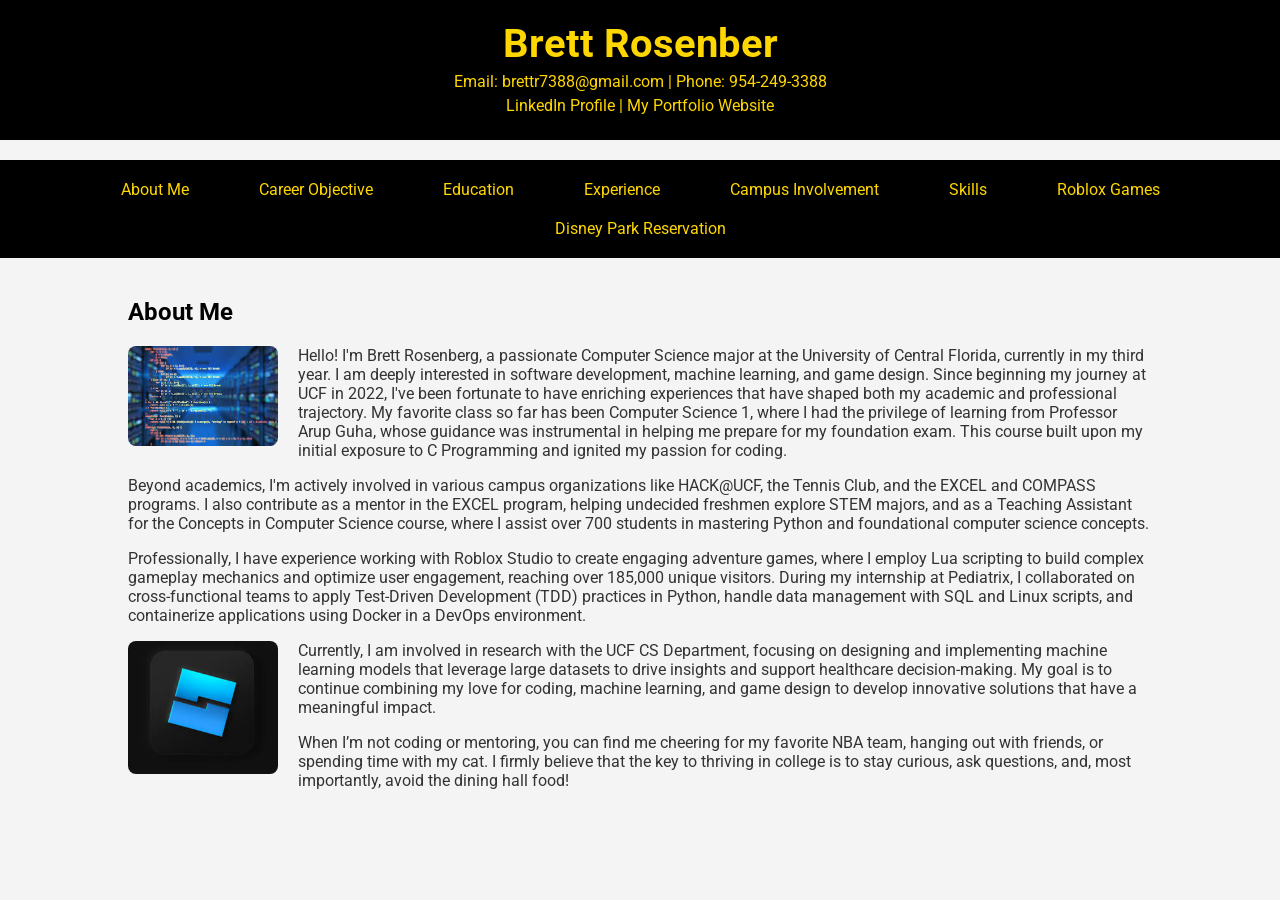
==== index.html @ 6f7a743e "Update index.html" ====
<!DOCTYPE html>
<html lang="en">
<head>
    <meta charset="UTF-8">
    <meta name="viewport" content="width=device-width, initial-scale=1.0">
    <title>Brett Rosenberg - College Profile</title>
    <link href="https://fonts.googleapis.com/css2?family=Roboto:wght@300;400;500;700&display=swap" rel="stylesheet">
    <style>
        body {
            font-family: 'Roboto', sans-serif;
            margin: 0;
            padding: 0;
            background-color: #f4f4f4;
            color: #333;
        }
        header {
            background-color: #000; /* Changed to black */
            color: #FFD700; /* Changed to gold */
            padding: 20px 0;
            text-align: center;
        }
        header h1 {
            margin: 0;
            font-size: 2.5em;
        }
        header p {
            margin: 5px 0;
        }
        header p a {
            color: #FFD700; /* Changed to gold */
            text-decoration: none;
        }
        nav {
            display: flex;
            justify-content: center;
            background-color: #000; /* Changed to black */
            margin-top: 20px;
            padding: 10px 0;
            flex-wrap: wrap; /* Allow items to wrap on smaller screens */
        }
        nav a {
            color: #FFD700; /* Changed to gold */
            text-decoration: none;
            margin: 0 15px;
            padding: 10px 20px;
            border-radius: 5px;
            transition: background-color 0.3s;
        }
        nav a:hover {
            background-color: #444; /* Changed hover effect to dark gray */
        }
        .container {
            width: 80%;
            max-width: 1200px;
            margin: 0 auto;
            padding: 20px;
        }
        .tab-content {
            display: none;
            opacity: 0;
            transition: opacity 0.5s ease-in-out; /* Fade-in effect */
        }
        .tab-content.active {
            display: block;
            opacity: 1;
        }
        h2, h3 {
            color: #000; /* Changed titles to black */
        }
        ul {
            list-style: none;
            padding: 0;
        }
        ul li {
            margin: 5px 0;
        }
        .about-image {
            width: 150px; 
            margin-right: 20px; 
            float: left; 
            border-radius: 8px;
        }
        .clear {
            clear: both; /* Clear floats */
        }

        /* Mobile Styles */
        @media only screen and (max-width: 768px) {
            body {
                font-size: 14px; /* Reduce base font size */
                padding: 0 10px; /* Add some padding to avoid content touching screen edges */
            }

            header h1 {
                font-size: 1.8em; /* Smaller font size for header */
            }

            header p {
                font-size: 0.9em; /* Smaller font size for sub-header */
                margin: 8px 0; /* Reduce margin */
            }

            nav {
                flex-wrap: wrap; /* Allow navigation items to wrap */
                padding: 5px 0; /* Reduce padding */
            }

            nav a {
                margin: 5px 0; /* Reduce margins for better fit */
                padding: 5px 10px; /* Adjust padding */
                font-size: 0.9em; /* Smaller font size */
            }

            .container {
                width: 95%; /* Full width with padding */
                padding: 10px; /* Less padding */
            }

            .about-image {
                width: 100%; /* Full width for images */
                margin: 0 auto 15px auto; /* Center and add bottom margin */
                float: none; /* No floating */
                display: block; /* Display images as block */
            }

            h2, h3 {
                font-size: 1.4em; /* Smaller font size for headings */
                margin-top: 20px; /* Add spacing to separate sections */
            }

            ul {
                padding-left: 20px; /* Indent lists */
            }

            .tab-content {
                padding: 10px; /* Add padding inside tabs */
            }
        }
    </style>
    <script>
        // Smooth Scrolling for Navigation
        document.querySelectorAll('nav a').forEach(anchor => {
            anchor.addEventListener('click', function(e) {
                e.preventDefault();
                const targetSection = document.querySelector(this.getAttribute('href'));
                if (targetSection) {
                    window.scrollTo({
                        top: targetSection.offsetTop,
                        behavior: 'smooth'
                    });
                }
            });
        });

        // Typing Effect for Header
        function typeWriterEffect(element, text, speed) {
            let i = 0;
            function typeWriter() {
                if (i < text.length) {
                    element.innerHTML += text.charAt(i);
                    i++;
                    setTimeout(typeWriter, speed);
                }
            }
            typeWriter();
        }

        // Initialize the typing effect after content loads
        document.addEventListener("DOMContentLoaded", function() {
            const headerElement = document.querySelector('header h1');
            const headerText = headerElement.innerHTML;
            headerElement.innerHTML = ''; // Clear the header text
            typeWriterEffect(headerElement, headerText, 100); // Typing speed is 100ms per character
        });

        // Tab switching functionality
        function openTab(tabName) {
            var i, tabcontent;
            tabcontent = document.getElementsByClassName("tab-content");
            for (i = 0; i < tabcontent.length; i++) {
                tabcontent[i].classList.remove("active");
            }
            document.getElementById(tabName).classList.add("active");
        }
    </script>
</head>
<body>

    <!-- Header Section -->
    <header>
        <h1>Brett Rosenberg</h1>
        <p>Email: <a href="mailto:brettr7388@gmail.com">brettr7388@gmail.com</a> | Phone: 954-249-3388</p>
        <p><a href="https://www.linkedin.com/in/brett-rosenberg7388">LinkedIn Profile</a> | <a href="https://brettr7388.github.io/mywebsite/">My Portfolio Website</a></p>
    </header>

    <!-- Navigation Tabs -->
    <nav>
        <a href="#about" onclick="openTab('about')">About Me</a>
        <a href="#career-objective" onclick="openTab('career-objective')">Career Objective</a>
        <a href="#education" onclick="openTab('education')">Education</a>
        <a href="#experience" onclick="openTab('experience')">Experience</a>
        <a href="#involvement" onclick="openTab('involvement')">Campus Involvement</a>
        <a href="#skills" onclick="openTab('skills')">Skills</a>
        <a href="#roblox-games" onclick="openTab('roblox-games')">Roblox Games</a>
        <a href="#disney-park" onclick="openTab('disney-park')">Disney Park Reservation</a> 
    </nav>

    <!-- Main Content Section -->
    <div class="container">

        <!-- About Me Tab Content -->
        <section id="about" class="tab-content active">
            <h2>About Me</h2>
            <img src="cs.jpeg" alt="Computer Science" class="about-image">
            
            <p>Hello! I'm Brett Rosenberg, a passionate Computer Science major at the University of Central Florida, currently in my third year. I am deeply interested in software development, machine learning, and game design. Since beginning my journey at UCF in 2022, I've been fortunate to have enriching experiences that have shaped both my academic and professional trajectory. My favorite class so far has been Computer Science 1, where I had the privilege of learning from Professor Arup Guha, whose guidance was instrumental in helping me prepare for my foundation exam. This course built upon my initial exposure to C Programming and ignited my passion for coding.</p>
            <p>Beyond academics, I'm actively involved in various campus organizations like HACK@UCF, the Tennis Club, and the EXCEL and COMPASS programs. I also contribute as a mentor in the EXCEL program, helping undecided freshmen explore STEM majors, and as a Teaching Assistant for the Concepts in Computer Science course, where I assist over 700 students in mastering Python and foundational computer science concepts.</p>
            <p>Professionally, I have experience working with Roblox Studio to create engaging adventure games, where I employ Lua scripting to build complex gameplay mechanics and optimize user engagement, reaching over 185,000 unique visitors. During my internship at Pediatrix, I collaborated on cross-functional teams to apply Test-Driven Development (TDD) practices in Python, handle data management with SQL and Linux scripts, and containerize applications using Docker in a DevOps environment.</p>
            <img src="RobloxStudio.jpeg" alt="Roblox Studio" class="about-image">
            <p>Currently, I am involved in research with the UCF CS Department, focusing on designing and implementing machine learning models that leverage large datasets to drive insights and support healthcare decision-making. My goal is to continue combining my love for coding, machine learning, and game design to develop innovative solutions that have a meaningful impact.</p>
            <p>When I’m not coding or mentoring, you can find me cheering for my favorite NBA team, hanging out with friends, or spending time with my cat. I firmly believe that the key to thriving in college is to stay curious, ask questions, and, most importantly, avoid the dining hall food!</p>
            
            <div class="clear"></div> 
        </section>

        <!-- Career Objective Tab Content -->
        <section id="career-objective" class="tab-content">
            <h2>Career Objective</h2>
            <p>As a dedicated and ambitious Computer Science student at the University of Central Florida, I am driven by a strong passion for artificial intelligence, software engineering, and the innovative potential they hold. My career objective is to leverage my skills in programming, machine learning, and software development to build intelligent, scalable, and impactful solutions. With hands-on experience in creating machine learning models, developing dynamic software applications, and designing interactive games, I am eager to contribute to cutting-edge projects that push the boundaries of technology. I am particularly interested in roles that allow me to collaborate with forward-thinking teams to solve complex problems, innovate in AI and software engineering, and continuously learn and grow as a technologist. I aim to apply my analytical skills, technical expertise, and creativity to contribute to advancements in AI-driven applications and transformative software solutions that enhance user experiences and drive meaningful outcomes.</p>
        </section>

        <!-- Education Tab Content -->
        <section id="education" class="tab-content">
            <h2>Education</h2>
            <!-- UCF Education Section -->
            <img src="knight.jpeg" alt="University of Central Florida Knight" style="width: 150px; margin-right: 20px; float: left; border-radius: 8px;">
            <p><strong>University of Central Florida</strong> - Bachelor of Science in Computer Science</p>
            <p>Expected Graduation: May 2026 | GPA: 3.8, Dean’s List</p>
            <ul>
                <li>Campus Involvement: HACK@UCF, Tennis Club, EXCEL, COMPASS, Internship panel speaker</li>
                <li>Relevant Coursework: Systems Software, Object-Oriented Programming, Computer Science 2, Calculus 2, Physics, Discrete</li>
            </ul>
            
            <!-- Marjory Stoneman Douglas High School Section -->
            <img src="eagle.jpeg" alt="Marjory Stoneman Douglas High School Eagle" style="width: 150px; margin-right: 20px; float: left; border-radius: 8px;">
            <p><strong>Marjory Stoneman Douglas High School</strong> - High School Diploma</p>
            <p>Aug 2018 - Jun 2022</p>
            <ul>
                <li>Activities and societies: Varsity tennis for three years, National Honor Society, DECA</li>
                <li>Skills: Computer Literacy, QuickBooks, and Microsoft Office</li>
            </ul>
            <div class="clear"></div> <!-- Clear floats -->
        </section>

        <!-- Experience Tab Content -->
        <section id="experience" class="tab-content">
            <h2>Relevant Experience</h2>

            <h3>PEDIATRIX | Intern</h3>
            <p>May 2023 – August 2023</p>
            <ul>
                <li>Collaborated within a cross-functional team of 5 engineers, following the adoption of Test-Driven Development (TDD) in Python projects using Visual Studio Code, which resulted in reduction in post-deployment bugs and streamlined version control using GitHub.</li>
                <li>Analyzed and corrected a database of over 10,000 outdated emails using SQL queries and Linux scripts, improving communication accuracy and reducing bounce rates.</li>
                <li>Acquired hands-on experience with Docker for containerizing applications in a DevOps context.</li>
                <li>Managed and resolved over 50 technical support tickets using ServiceNow, focusing on troubleshooting software issues and providing end-user training.</li>
            </ul>

            <h3>Roblox Games | Designer/Scripter</h3>
            <p>December 2022 – Present</p>
            <ul>
                <li>Architect and deploy complex adventure games on Roblox using Lua in Roblox Studio, integrating advanced algorithms for dynamic quests, multi-level challenges, in-game monetization, player animations, and GUIs.</li>
                <li>Collaborated with a co-designer on game design and strategy, optimizing user engagement through iterative testing and feedback, resulting in increased player retention rates.</li>
                <li>Engineered successful marketing strategies that drive over 340,000 unique visitors and maintain an active user base of 2,000+ through analytics, community building, and targeted user acquisition campaigns.</li>
                <li>Explore more of my Roblox games at <a href="#" onclick="openTab('roblox-games')">Blastin' Off Games</a>.</li> <!-- Link to Roblox Games Tab -->
            </ul>

            <h3>Marketing Manager</h3>
            <p>CMO FUNDING · Part-time | Jun 2022 - Aug 2022 · 3 mos | CORAL SPRINGS · On-site</p>
            <ul>
                <li>Assisted with addressing the organization’s information technology needs, focusing on creating and maintaining the company website, ensuring it met organizational and user needs.</li>
                <li>Facilitated smooth and efficient client interactions by effectively communicating with them to schedule appointments and respond to inquiries, enhancing customer service and satisfaction.</li>
                <li>Skills: Website Building, Independence, Digital Marketing, Marketing, B2B Marketing, English, Information Technology</li>
            </ul>

            <h3>Intern</h3>
            <p>Castle Group · Full-time | Jun 2021 - Aug 2021 · 3 mos | Florida, United States · On-site</p>
            <ul>
                <li>Processed ownership information into accounting software, assigned fees into new residents' accounts.</li>
                <li>Skills: QuickBooks, Computer, Community Outreach, Customer Service, Microsoft Office, Customer Satisfaction, Communication, Property Law, Finance, Computer Literacy</li>
            </ul>

            <h3>File Manager</h3>
            <p>Coconut Creek Automall · Full-time | Jun 2020 - Aug 2020 · 3 mos | Florida, United States · On-site</p>
            <ul>
                <li>Organized the back-office paperwork, purged old information from previous customer files, demonstrated ability to work under little to no supervision.</li>
                <li>Skills: File Management, Independence, Communication, Leadership, Time Management</li>
            </ul>

            <h3>Front Desk Attendant</h3>
            <p>Broward Health · Part-time | Dec 2019 - Mar 2020 · 4 mos | Coral Springs, Florida, United States · On-site</p>
            <ul>
                <li>Offered customer service support to patients and visitors, delivered flowers and gifts for patients, answered phone calls.</li>
                <li>Skills: Customer Service, Independence, Phone Etiquette, Microsoft Office, Communication, Leadership, Computer Literacy</li>
            </ul>

            <h3>Volunteer</h3>
            <p>HCA Florida Westside Hospital · Part-time | Jun 2018 - Sep 2018 · 4 mos | Plantation, Florida, United States · On-site</p>
            <ul>
                <li>Offered customer service to patients and visitors. Checked in visitors and patients, unloaded boxes, and dedicated time in the OR unit.</li>
                <li>Skills: Volunteering, Security, Team Management, Team Building, Checking in</li>
            </ul>
        </section>

        <!-- Disney Park Reservation System Tab Content -->
        <section id="disney-park" class="tab-content">
            <h2>Disney Park Reservation System</h2>
            <p>This project is a Disney Park Reservation System that allows users to make and manage event reservations. It includes a Node.js backend with Express and MongoDB for data persistence, and a React.js frontend for the user interface.</p>

            <h3>Features:</h3>
            <ul>
                <li><strong>Create Reservations:</strong> Users can create reservations for specific events.</li>
                <li><strong>View Reservations:</strong> List and view all the reservations in the system.</li>
                <li><strong>Responsive Frontend:</strong> Built with React.js to offer a dynamic user experience.</li>
                <li><strong>Data Persistence:</strong> MongoDB is used for database management.</li>
            </ul>

            <h3>Technologies Used:</h3>
            <ul>
                <li>Node.js</li>
                <li>Express.js</li>
                <li>MongoDB</li>
                <li>React.js</li>
                <li>Mongoose</li>
            </ul>

            <h3>How to Run Locally:</h3>
            <ol>
                <li>Clone the repository:
                    <pre><code>git clone https://github.com/brettr7388/disney-park-reservation.git</code></pre>
                </li>
                <li>Install dependencies for both the backend and frontend:
                    <pre><code>cd backend && npm install</code></pre>
                    <pre><code>cd frontend && npm install</code></pre>
                </li>
                <li>Ensure MongoDB is running locally or connect to a cloud instance, and update the connection string in the `.env` file.</li>
                <li>Start the backend and frontend servers:
                    <pre><code>cd backend && npm start</code></pre>
                    <pre><code>cd frontend && npm start</code></pre>
                </li>
            </ol>

            <h3>Key Accomplishments:</h3>
            <ul>
                <li>Implemented asynchronous data handling in the frontend for efficient user interaction.</li>
                <li>Designed scalable architecture to allow future expansion such as user authentication and event filtering.</li>
                <li>Handled cross-origin requests (CORS) efficiently to ensure smooth frontend-backend communication.</li>
            </ul>

            <h3>Challenges Faced:</h3>
            <ul>
                <li>Optimizing concurrent requests handling in MongoDB to avoid race conditions in reservation creation.</li>
                <li>Setting up cross-origin resource sharing (CORS) correctly between the frontend and backend servers.</li>
            </ul>

            <h3>Future Enhancements:</h3>
            <ul>
                <li>Adding user authentication and authorization for personalized reservations.</li>
                <li>Event search and filtering capabilities to improve the user experience.</li>
                <li>Integration with third-party APIs for real-time event management and availability.</li>
            </ul>
        </section>
        <!-- Campus Involvement Tab Content -->
        <section id="involvement" class="tab-content">
            <h2>Campus Involvement</h2>
            <h3>UCF Research | Undergraduate CS Department Researcher</h3>
            <p>May 2024 – Present</p>
            <ul>
                <li>Design and implement machine learning models, including regression models, decision trees, and XGBoost algorithms, in Python (VS Code), leveraging a dataset of over 10,000 patients' records to identify key risk factors.</li>
                <li>Presented technical findings and data-driven insights to Advent Health executive leadership, directly influencing strategic decision-making for diabetes care and predictive modeling.</li>
                <li>Research PDF: <a href="https://www.cs.ucf.edu/~ecl/papers/2405.flairs.wu.pdf" target="_blank">Download Research Paper</a></li>
            </ul>

            <h3>UCF Paid Mentor | EXCEL Program Mentor</h3>
            <p>April 2024 – Present</p>
            <ul>
                <li>Mentored over 40+ undecided freshmen on selecting a STEM major.</li>
                <li>Provided personalized guidance on the benefits of pursuing a computer science major.</li>
                <li>Organized and coordinated 3+ social and networking events for over 100 incoming STEM students.</li>
            </ul>
            
            <h3>UCF Teaching Assistant | Concepts in Computer Science</h3>
            <p>August 2024 – Present</p>
            <ul>
                <li>Evaluated and graded assignments, projects, labs, and exams for over 700+ students, ensuring consistency and fairness in assessment.</li>
                <li>Provided detailed feedback on coding assignments to help students improve their understanding of core coding concepts.</li>
                <li>Assisted students in mastering Python programming fundamentals, including data structures, algorithms, and object-oriented design.</li>
            </ul>
        </section>

        <!-- Skills Tab Content -->
        <section id="skills" class="tab-content">
            <h2>Skills</h2>
            <ul>
                <li><strong>Programming Languages:</strong> Python, C, Lua, Java, HTML, CSS, JavaScript</li>
                <li><strong>Tools and Technologies:</strong> GitHub, Linux, Azure, Docker, Citrix, ServiceNow, Visual Studio Code, DevOps, Microsoft Word, PowerPoint, Excel, Website Design</li>
                <li><strong>Machine Learning and Data Analysis:</strong> XGBoost, Regression Models, Decision Trees, Data Analysis</li>
                <li><strong>Soft Skills:</strong> Mentoring, Team Leadership, Communication, Problem Solving, Adaptability, Time Management, Critical Thinking, Analytical Thinking, Collaboration</li>
            </ul>
        </section>

        <!-- Roblox Games Tab Content -->
        <section id="roblox-games" class="tab-content">
            <h2>Blastin' Off Games</h2>
            <p>Welcome to "Blastin' Off Games," a Roblox game development group that I created to bring exciting and engaging experiences to players worldwide. Here you can explore some of the top games developed under this group, each categorized by its unique gameplay and features.</p>

            <!-- Game 1 -->
            <h3>Game 1: Wednesday RP - Nevermore Academy Obby</h3>
            <ul>
                <li><strong>Description:</strong> This is an action parkour game where you play as a student of Nevermore Academy. As a student you must complete over 20+ levels to save Wednesday. The idea for this game came from the popular Netflix series, Wednesday.</li>
                <li><strong>Genre:</strong> Adventure, RPG, Parkour,  etc.</li>
                <li><strong>Players:</strong> 79,000+</li>
                <li><strong>Link:</strong> <a href="#">Play Now</a></li>
            </ul>

            <!-- Game 2 -->
            <h3>Game 2: [NEW] Matilda Obby Parkour</h3>
            <ul>
                <li><strong>Description:</strong> This is an action parkour game where you are a student of Matilda's school and you must escape the evil Ms. Trunchbull. This obstacle game has over 50+ levels each level with respawn points, interactable NPC's and items to claim and purchase. The idea for this game came from the Netflix remake of the movie, Matila.</li>
                <li><strong>Genre:</strong> Action, Puzzle, Parkour, etc.</li>
                <li><strong>Players:</strong> 61,000+</li>
                <li><strong>Link:</strong> <a href="#">Play Now</a></li>
            </ul>

            <!-- Game 3 -->
            <h3>Game 3: The Little Mermaid Obby Parkour</h3>
            <ul>
                <li><strong>Description:</strong> A brief description of the game and its main features.</li>
                <li><strong>Genre:</strong> Simulation, Strategy, etc.</li>
                <li><strong>Players:</strong> Maximum number of players supported.</li>
                <li><strong>Link:</strong> <a href="#">Play Now</a></li>
            </ul>

            <!-- Game 4 -->
            <h3>Game 4: Roblox Event: The Classic Obby</h3>
            <ul>
                <li><strong>Description:</strong> A brief description of the game and its main features.</li>
                <li><strong>Genre:</strong> Horror, Mystery, etc.</li>
                <li><strong>Players:</strong> Maximum number of players supported.</li>
                <li><strong>Link:</strong> <a href="#">Play Now</a></li>
            </ul>
        </section>
    </div>

</body>
</html>
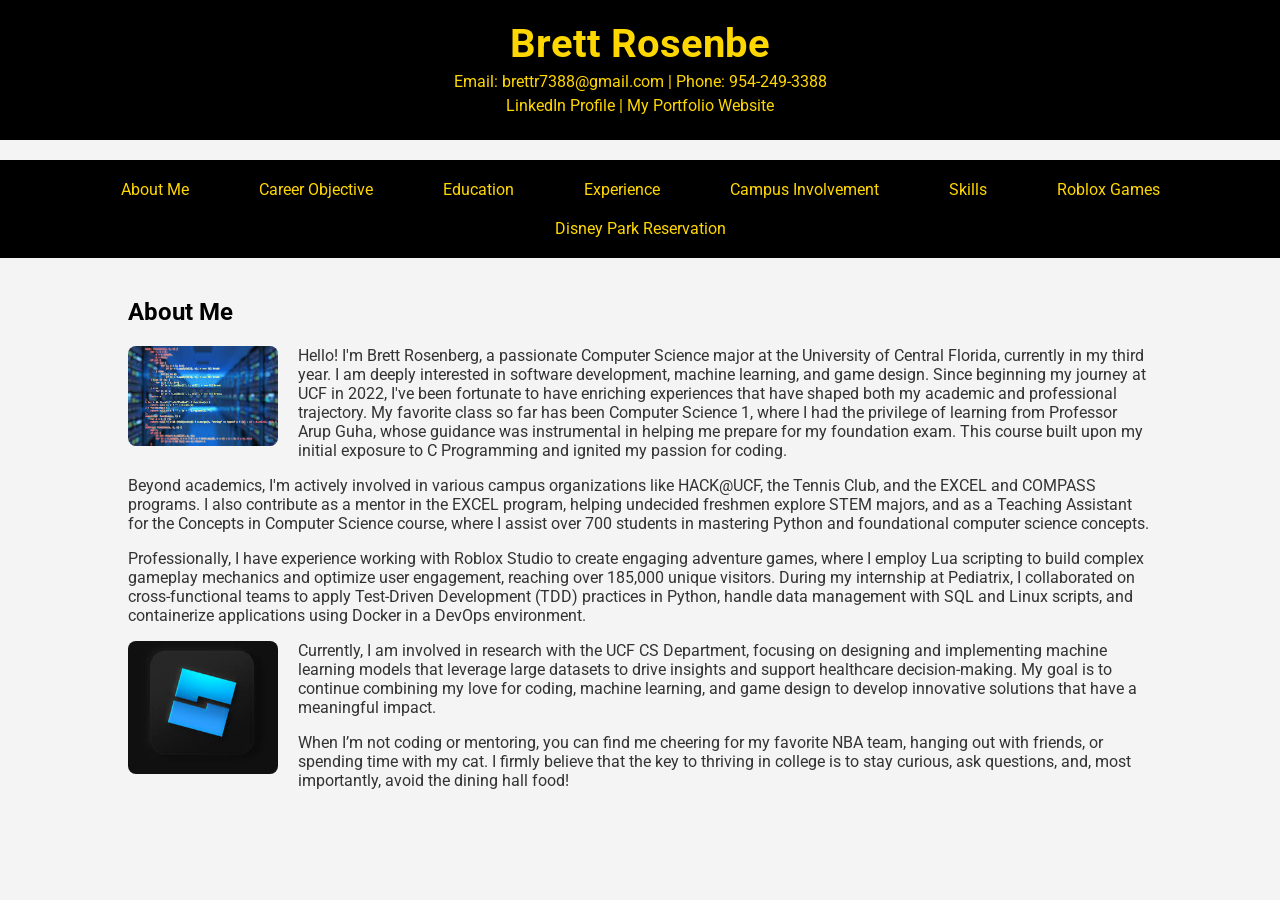
==== commit 7039f628: "Update index.html" ====
--- a/index.html
+++ b/index.html
@@ -402,7 +402,7 @@
             <h2>Skills</h2>
             <ul>
                 <li><strong>Programming Languages:</strong> Python, C, Lua, Java, HTML, CSS, JavaScript</li>
-                <li><strong>Tools and Technologies:</strong> GitHub, Linux, Azure, Docker, Citrix, ServiceNow, Visual Studio Code, DevOps, Microsoft Word, PowerPoint, Excel, Website Design</li>
+                <li><strong>Tools and Technologies:</strong> GitHub, Linux, Azure, Docker, Citrix, ServiceNow, Visual Studio Code, DevOps, Microsoft Word, PowerPoint, Excel, Website Design, REST APIs, MongoDB, Express.js, React.js</li>
                 <li><strong>Machine Learning and Data Analysis:</strong> XGBoost, Regression Models, Decision Trees, Data Analysis</li>
                 <li><strong>Soft Skills:</strong> Mentoring, Team Leadership, Communication, Problem Solving, Adaptability, Time Management, Critical Thinking, Analytical Thinking, Collaboration</li>
             </ul>
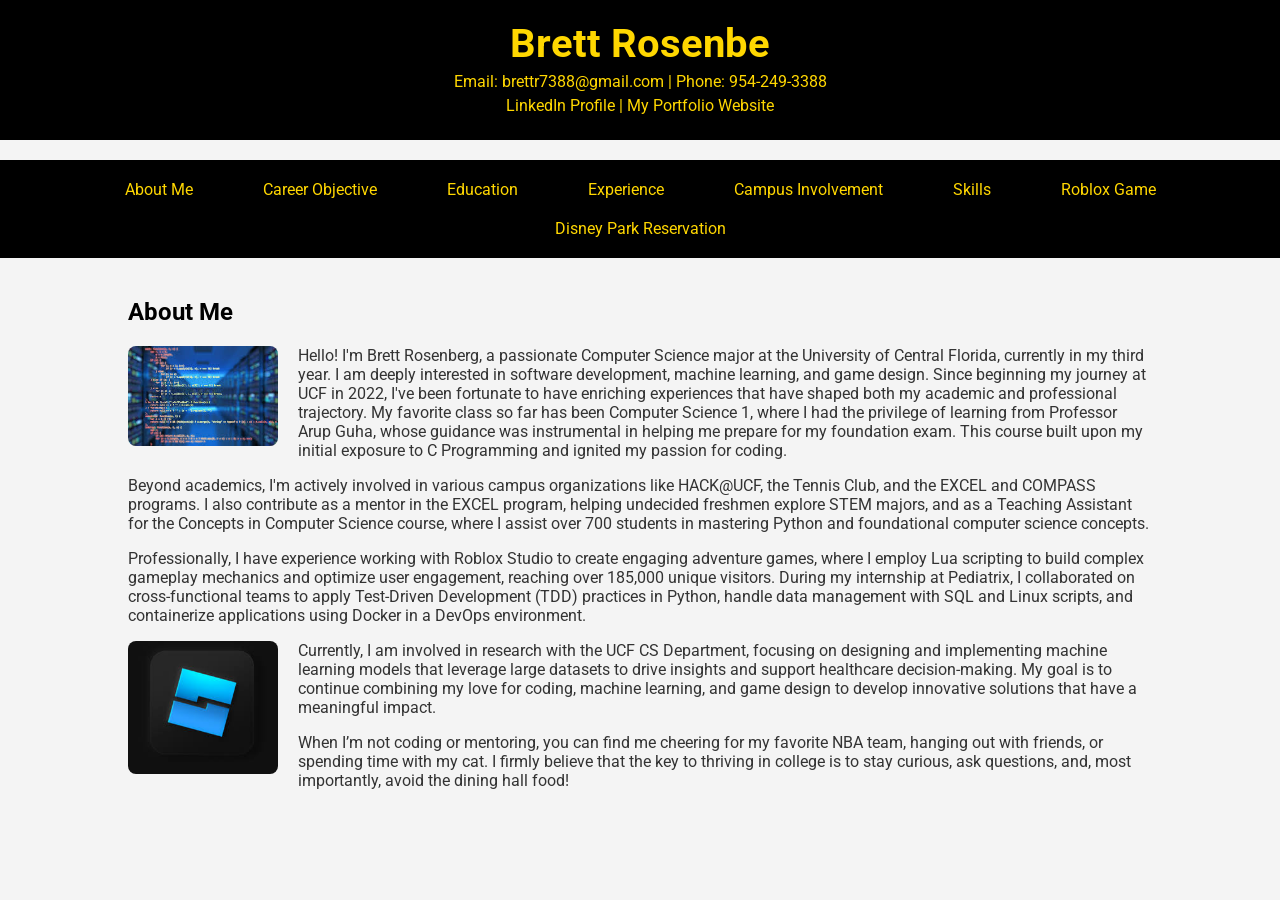
==== commit 657e8878: "a" ====
--- a/index.html
+++ b/index.html
@@ -201,7 +201,7 @@
         <a href="#experience" onclick="openTab('experience')">Experience</a>
         <a href="#involvement" onclick="openTab('involvement')">Campus Involvement</a>
         <a href="#skills" onclick="openTab('skills')">Skills</a>
-        <a href="#roblox-games" onclick="openTab('roblox-games')">Roblox Games</a>
+        <a href="#roblox-games" onclick="openTab('roblox-games')">Roblox Game</a>
         <a href="#disney-park" onclick="openTab('disney-park')">Disney Park Reservation</a> 
     </nav>
 
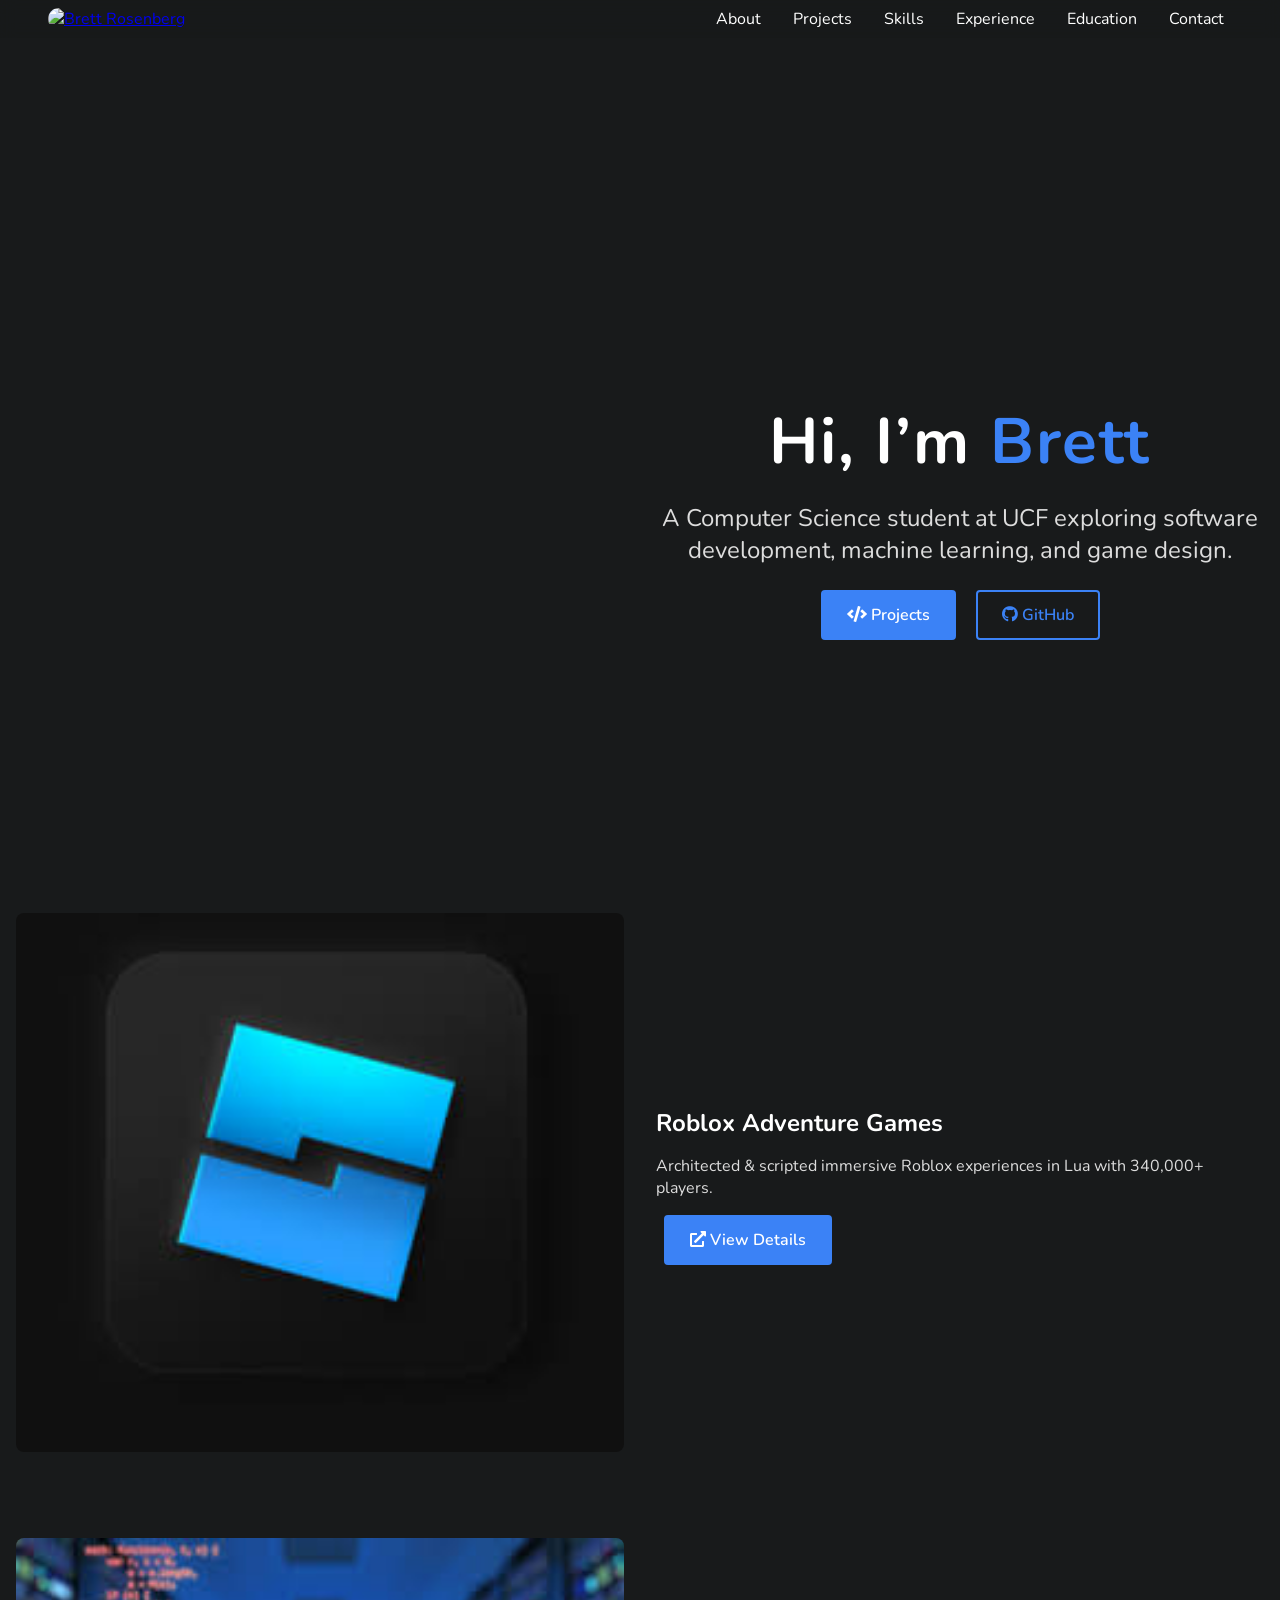
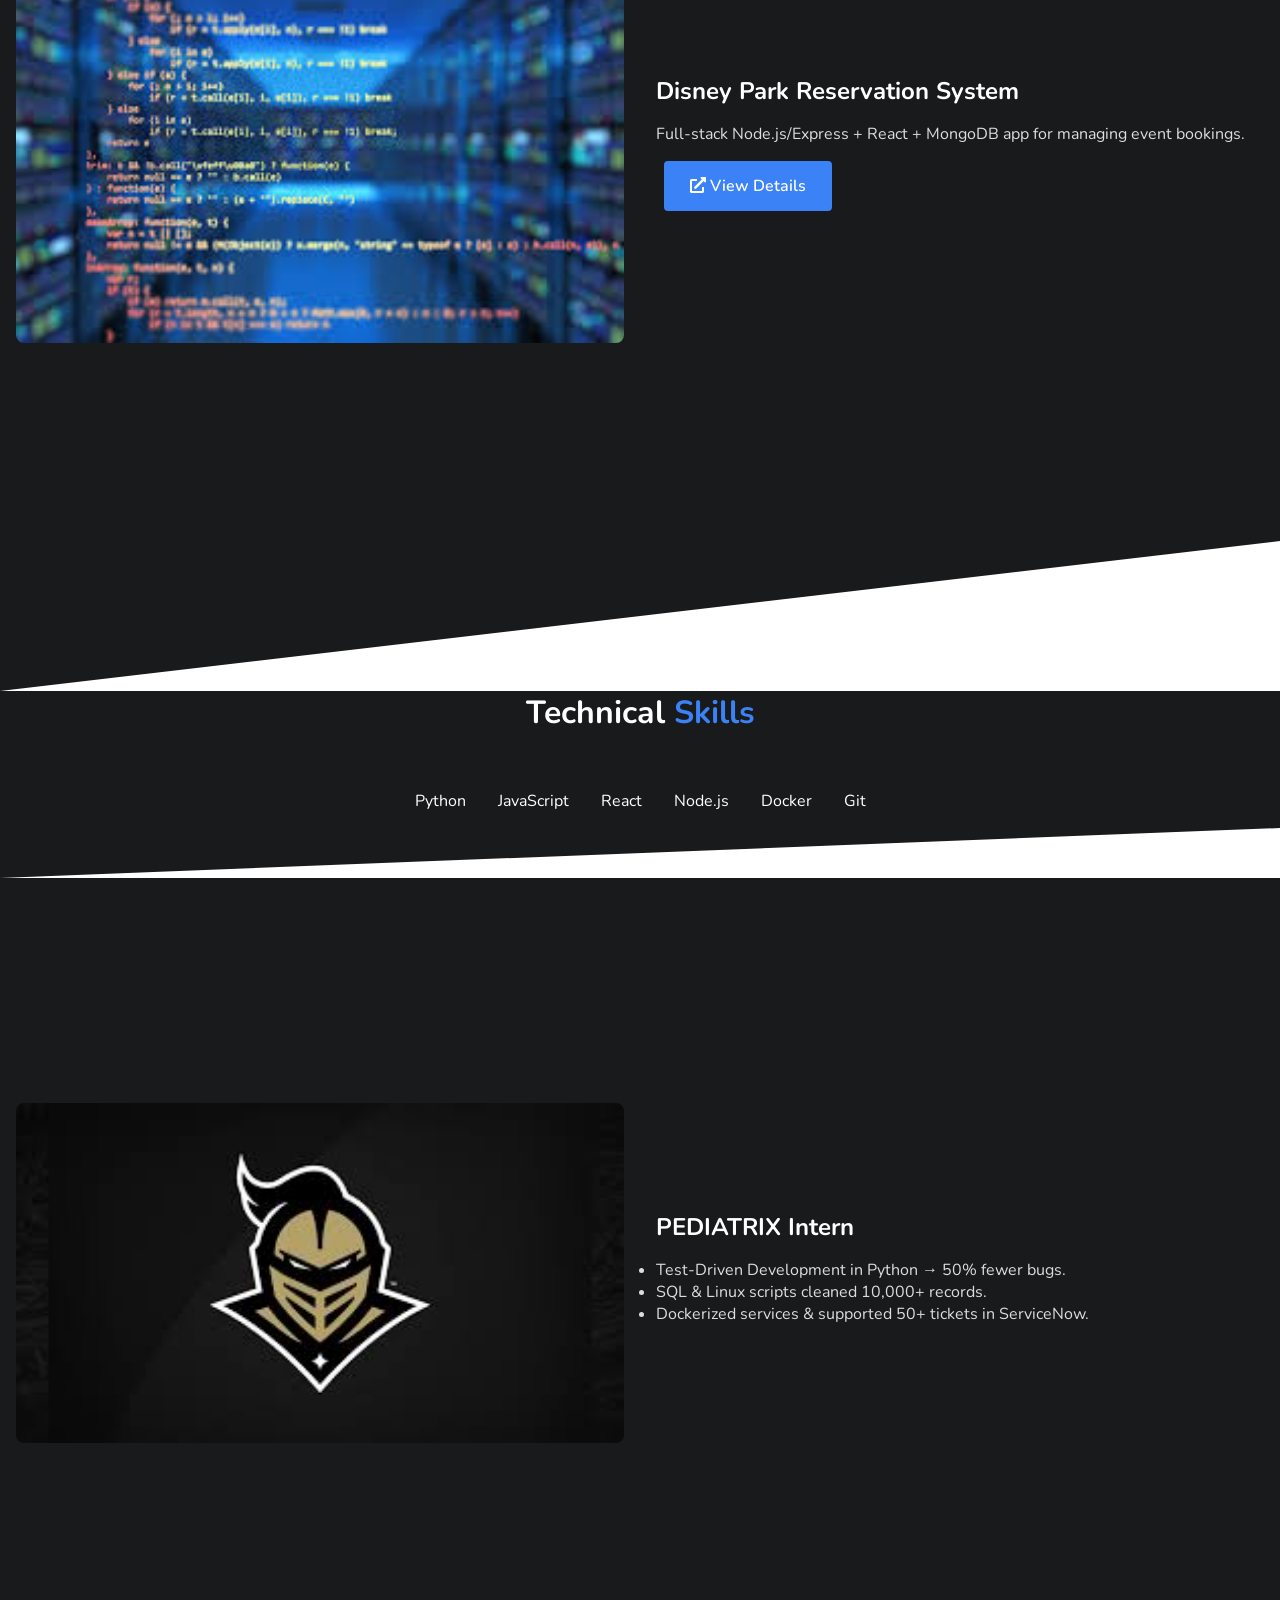
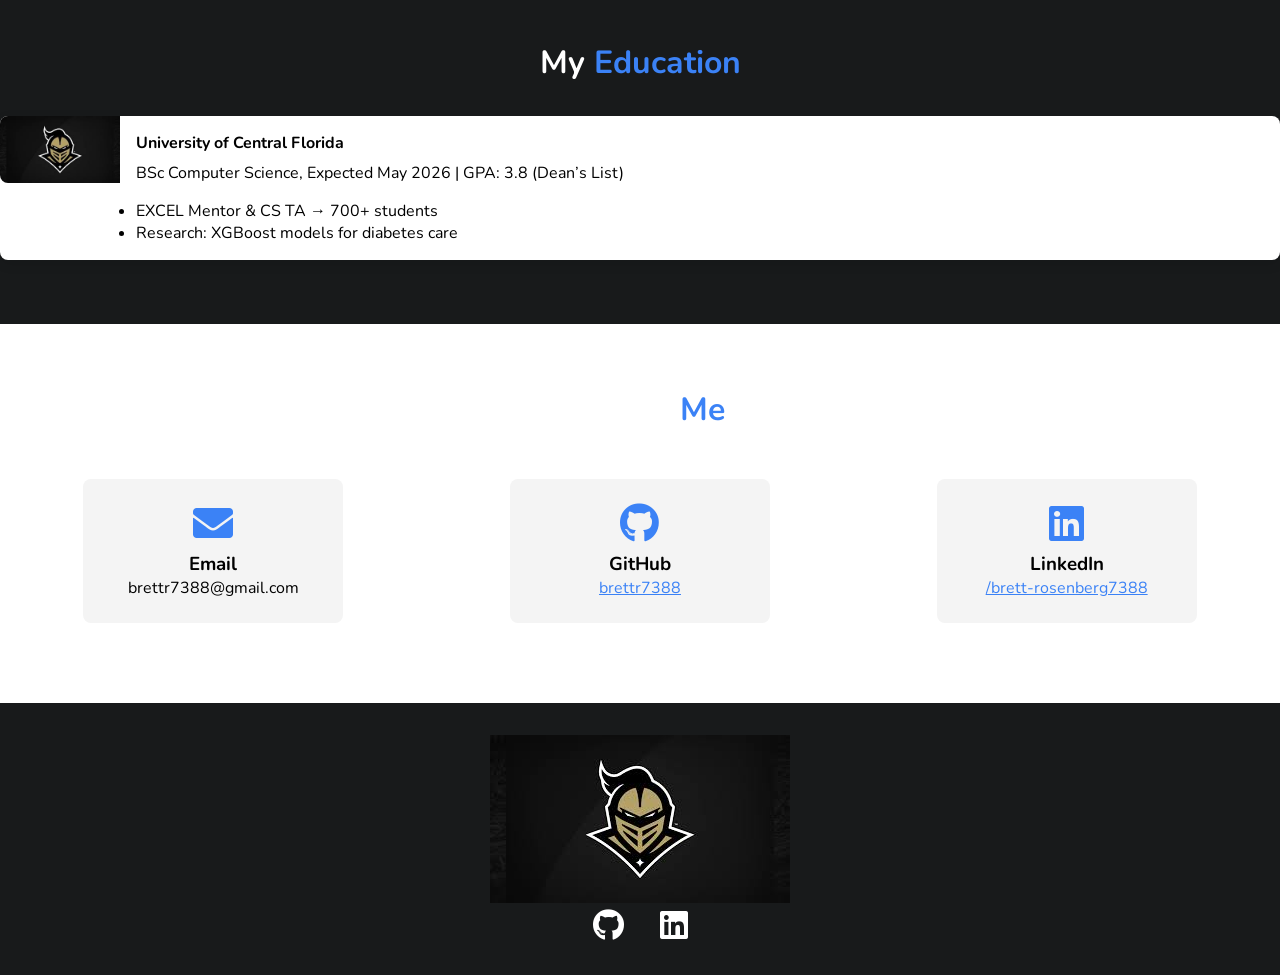
==== commit 8cac6da4: "c" ====
--- a/index.html
+++ b/index.html
@@ -1,455 +1,190 @@
 <!DOCTYPE html>
 <html lang="en">
 <head>
-    <meta charset="UTF-8">
-    <meta name="viewport" content="width=device-width, initial-scale=1.0">
-    <title>Brett Rosenberg - College Profile</title>
-    <link href="https://fonts.googleapis.com/css2?family=Roboto:wght@300;400;500;700&display=swap" rel="stylesheet">
-    <style>
-        body {
-            font-family: 'Roboto', sans-serif;
-            margin: 0;
-            padding: 0;
-            background-color: #f4f4f4;
-            color: #333;
-        }
-        header {
-            background-color: #000; /* Changed to black */
-            color: #FFD700; /* Changed to gold */
-            padding: 20px 0;
-            text-align: center;
-        }
-        header h1 {
-            margin: 0;
-            font-size: 2.5em;
-        }
-        header p {
-            margin: 5px 0;
-        }
-        header p a {
-            color: #FFD700; /* Changed to gold */
-            text-decoration: none;
-        }
-        nav {
-            display: flex;
-            justify-content: center;
-            background-color: #000; /* Changed to black */
-            margin-top: 20px;
-            padding: 10px 0;
-            flex-wrap: wrap; /* Allow items to wrap on smaller screens */
-        }
-        nav a {
-            color: #FFD700; /* Changed to gold */
-            text-decoration: none;
-            margin: 0 15px;
-            padding: 10px 20px;
-            border-radius: 5px;
-            transition: background-color 0.3s;
-        }
-        nav a:hover {
-            background-color: #444; /* Changed hover effect to dark gray */
-        }
-        .container {
-            width: 80%;
-            max-width: 1200px;
-            margin: 0 auto;
-            padding: 20px;
-        }
-        .tab-content {
-            display: none;
-            opacity: 0;
-            transition: opacity 0.5s ease-in-out; /* Fade-in effect */
-        }
-        .tab-content.active {
-            display: block;
-            opacity: 1;
-        }
-        h2, h3 {
-            color: #000; /* Changed titles to black */
-        }
-        ul {
-            list-style: none;
-            padding: 0;
-        }
-        ul li {
-            margin: 5px 0;
-        }
-        .about-image {
-            width: 150px; 
-            margin-right: 20px; 
-            float: left; 
-            border-radius: 8px;
-        }
-        .clear {
-            clear: both; /* Clear floats */
-        }
+  <meta charset="UTF-8" />
+  <meta name="viewport" content="width=device-width,initial-scale=1.0" />
+  <title>Brett Rosenberg | Portfolio</title>
 
-        /* Mobile Styles */
-        @media only screen and (max-width: 768px) {
-            body {
-                font-size: 14px; /* Reduce base font size */
-                padding: 0 10px; /* Add some padding to avoid content touching screen edges */
-            }
+  <!-- Google Fonts -->
+  <link rel="preconnect" href="https://fonts.googleapis.com">
+  <link href="https://fonts.googleapis.com/css2?family=Nunito:wght@400;600;700&display=swap" rel="stylesheet">
 
-            header h1 {
-                font-size: 1.8em; /* Smaller font size for header */
-            }
+  <!-- Font Awesome -->
+  <link
+    rel="stylesheet"
+    href="https://cdnjs.cloudflare.com/ajax/libs/font-awesome/5.15.3/css/all.min.css"
+    integrity="sha512-iBBXm8fW90+nuLcSKlbmrPcLa0OT92xO1BIsZ+ywDWZCvqsWgccV3gFoRBv0z+8dLJgyAHIhR35VZc2oM/gI1w=="
+    crossorigin="anonymous"
+  />
 
-            header p {
-                font-size: 0.9em; /* Smaller font size for sub-header */
-                margin: 8px 0; /* Reduce margin */
-            }
+  <!-- AOS -->
+  <link rel="stylesheet" href="https://unpkg.com/aos@next/dist/aos.css" />
 
-            nav {
-                flex-wrap: wrap; /* Allow navigation items to wrap */
-                padding: 5px 0; /* Reduce padding */
-            }
-
-            nav a {
-                margin: 5px 0; /* Reduce margins for better fit */
-                padding: 5px 10px; /* Adjust padding */
-                font-size: 0.9em; /* Smaller font size */
-            }
-
-            .container {
-                width: 95%; /* Full width with padding */
-                padding: 10px; /* Less padding */
-            }
-
-            .about-image {
-                width: 100%; /* Full width for images */
-                margin: 0 auto 15px auto; /* Center and add bottom margin */
-                float: none; /* No floating */
-                display: block; /* Display images as block */
-            }
-
-            h2, h3 {
-                font-size: 1.4em; /* Smaller font size for headings */
-                margin-top: 20px; /* Add spacing to separate sections */
-            }
-
-            ul {
-                padding-left: 20px; /* Indent lists */
-            }
-
-            .tab-content {
-                padding: 10px; /* Add padding inside tabs */
-            }
-        }
-    </style>
-    <script>
-        // Smooth Scrolling for Navigation
-        document.querySelectorAll('nav a').forEach(anchor => {
-            anchor.addEventListener('click', function(e) {
-                e.preventDefault();
-                const targetSection = document.querySelector(this.getAttribute('href'));
-                if (targetSection) {
-                    window.scrollTo({
-                        top: targetSection.offsetTop,
-                        behavior: 'smooth'
-                    });
-                }
-            });
-        });
-
-        // Typing Effect for Header
-        function typeWriterEffect(element, text, speed) {
-            let i = 0;
-            function typeWriter() {
-                if (i < text.length) {
-                    element.innerHTML += text.charAt(i);
-                    i++;
-                    setTimeout(typeWriter, speed);
-                }
-            }
-            typeWriter();
-        }
-
-        // Initialize the typing effect after content loads
-        document.addEventListener("DOMContentLoaded", function() {
-            const headerElement = document.querySelector('header h1');
-            const headerText = headerElement.innerHTML;
-            headerElement.innerHTML = ''; // Clear the header text
-            typeWriterEffect(headerElement, headerText, 100); // Typing speed is 100ms per character
-        });
-
-        // Tab switching functionality
-        function openTab(tabName) {
-            var i, tabcontent;
-            tabcontent = document.getElementsByClassName("tab-content");
-            for (i = 0; i < tabcontent.length; i++) {
-                tabcontent[i].classList.remove("active");
-            }
-            document.getElementById(tabName).classList.add("active");
-        }
-    </script>
+  <!-- Main CSS -->
+  <link rel="stylesheet" href="css/main.css" />
 </head>
 <body>
 
-    <!-- Header Section -->
-    <header>
-        <h1>Brett Rosenberg</h1>
-        <p>Email: <a href="mailto:brettr7388@gmail.com">brettr7388@gmail.com</a> | Phone: 954-249-3388</p>
-        <p><a href="https://www.linkedin.com/in/brett-rosenberg7388">LinkedIn Profile</a> | <a href="https://brettr7388.github.io/mywebsite/">My Portfolio Website</a></p>
-    </header>
+  <!-- STICKY NAV -->
+  <nav id="nav">
+    <div class="container nav-container">
+      <a href="#header" class="logo">
+        <!-- embedding your PDF as profile image; browsers will show first page -->
+        <img src="images/Brett.pdf" alt="Brett Rosenberg" class="profile-pic">
+      </a>
+      <ul class="nav-links">
+        <li><a href="#about" class="link">About</a></li>
+        <li><a href="#projects" class="link">Projects</a></li>
+        <li><a href="#skills" class="link">Skills</a></li>
+        <li><a href="#experience" class="link">Experience</a></li>
+        <li><a href="#education" class="link">Education</a></li>
+        <li><a href="#contact" class="link">Contact</a></li>
+      </ul>
+    </div>
+  </nav>
 
-    <!-- Navigation Tabs -->
-    <nav>
-        <a href="#about" onclick="openTab('about')">About Me</a>
-        <a href="#career-objective" onclick="openTab('career-objective')">Career Objective</a>
-        <a href="#education" onclick="openTab('education')">Education</a>
-        <a href="#experience" onclick="openTab('experience')">Experience</a>
-        <a href="#involvement" onclick="openTab('involvement')">Campus Involvement</a>
-        <a href="#skills" onclick="openTab('skills')">Skills</a>
-        <a href="#roblox-games" onclick="openTab('roblox-games')">Roblox Game</a>
-        <a href="#disney-park" onclick="openTab('disney-park')">Disney Park Reservation</a> 
-    </nav>
+  <!-- HERO + PARTICLES -->
+  <header id="header">
+    <div id="particles-js"></div>
+    <div class="hero" data-aos="fade-up">
+      <h1>Hi, I’m <span class="text-blue">Brett</span></h1>
+      <p class="subtitle">
+        A Computer Science student at UCF exploring software development, machine learning, and game design.
+      </p>
+      <div class="hero-btns">
+        <a href="#projects" class="btn-blue"><i class="fas fa-code"></i> Projects</a>
+        <a href="https://github.com/brettr7388" target="_blank" class="btn-blue-outline"><i class="fab fa-github"></i> GitHub</a>
+      </div>
+    </div>
+  </header>
 
-    <!-- Main Content Section -->
+  <!-- PROJECTS -->
+  <section id="projects" class="projects">
     <div class="container">
+      <h2 class="main-font" data-aos="fade-in">My <span class="text-blue">Projects</span></h2>
 
-        <!-- About Me Tab Content -->
-        <section id="about" class="tab-content active">
-            <h2>About Me</h2>
-            <img src="cs.jpeg" alt="Computer Science" class="about-image">
-            
-            <p>Hello! I'm Brett Rosenberg, a passionate Computer Science major at the University of Central Florida, currently in my third year. I am deeply interested in software development, machine learning, and game design. Since beginning my journey at UCF in 2022, I've been fortunate to have enriching experiences that have shaped both my academic and professional trajectory. My favorite class so far has been Computer Science 1, where I had the privilege of learning from Professor Arup Guha, whose guidance was instrumental in helping me prepare for my foundation exam. This course built upon my initial exposure to C Programming and ignited my passion for coding.</p>
-            <p>Beyond academics, I'm actively involved in various campus organizations like HACK@UCF, the Tennis Club, and the EXCEL and COMPASS programs. I also contribute as a mentor in the EXCEL program, helping undecided freshmen explore STEM majors, and as a Teaching Assistant for the Concepts in Computer Science course, where I assist over 700 students in mastering Python and foundational computer science concepts.</p>
-            <p>Professionally, I have experience working with Roblox Studio to create engaging adventure games, where I employ Lua scripting to build complex gameplay mechanics and optimize user engagement, reaching over 185,000 unique visitors. During my internship at Pediatrix, I collaborated on cross-functional teams to apply Test-Driven Development (TDD) practices in Python, handle data management with SQL and Linux scripts, and containerize applications using Docker in a DevOps environment.</p>
-            <img src="RobloxStudio.jpeg" alt="Roblox Studio" class="about-image">
-            <p>Currently, I am involved in research with the UCF CS Department, focusing on designing and implementing machine learning models that leverage large datasets to drive insights and support healthcare decision-making. My goal is to continue combining my love for coding, machine learning, and game design to develop innovative solutions that have a meaningful impact.</p>
-            <p>When I’m not coding or mentoring, you can find me cheering for my favorite NBA team, hanging out with friends, or spending time with my cat. I firmly believe that the key to thriving in college is to stay curious, ask questions, and, most importantly, avoid the dining hall food!</p>
-            
-            <div class="clear"></div> 
-        </section>
+      <!-- Roblox Games -->
+      <div class="project-row" data-aos="fade-up">
+        <div class="project-left">
+          <img src="images/RobloxStudio.jpeg" alt="Roblox Games">
+        </div>
+        <div class="project-right">
+          <h3>Roblox Adventure Games</h3>
+          <p>Architected & scripted immersive Roblox experiences in Lua with 340,000+ players.</p>
+          <div class="project-links">
+            <a href="#roblox-games" class="btn-blue"><i class="fas fa-external-link-alt"></i> View Details</a>
+          </div>
+        </div>
+      </div>
 
-        <!-- Career Objective Tab Content -->
-        <section id="career-objective" class="tab-content">
-            <h2>Career Objective</h2>
-            <p>As a dedicated and ambitious Computer Science student at the University of Central Florida, I am driven by a strong passion for artificial intelligence, software engineering, and the innovative potential they hold. My career objective is to leverage my skills in programming, machine learning, and software development to build intelligent, scalable, and impactful solutions. With hands-on experience in creating machine learning models, developing dynamic software applications, and designing interactive games, I am eager to contribute to cutting-edge projects that push the boundaries of technology. I am particularly interested in roles that allow me to collaborate with forward-thinking teams to solve complex problems, innovate in AI and software engineering, and continuously learn and grow as a technologist. I aim to apply my analytical skills, technical expertise, and creativity to contribute to advancements in AI-driven applications and transformative software solutions that enhance user experiences and drive meaningful outcomes.</p>
-        </section>
+      <!-- Disney Park Reservation -->
+      <div class="project-row" data-aos="fade-up" data-aos-delay="100">
+        <div class="project-left">
+          <img src="images/cs.jpeg" alt="Disney Park Reservation">
+        </div>
+        <div class="project-right">
+          <h3>Disney Park Reservation System</h3>
+          <p>Full‑stack Node.js/Express + React + MongoDB app for managing event bookings.</p>
+          <div class="project-links">
+            <a href="#disney-park" class="btn-blue"><i class="fas fa-external-link-alt"></i> View Details</a>
+          </div>
+        </div>
+      </div>
+    </div>
+  </section>
 
-        <!-- Education Tab Content -->
-        <section id="education" class="tab-content">
-            <h2>Education</h2>
-            <!-- UCF Education Section -->
-            <img src="knight.jpeg" alt="University of Central Florida Knight" style="width: 150px; margin-right: 20px; float: left; border-radius: 8px;">
-            <p><strong>University of Central Florida</strong> - Bachelor of Science in Computer Science</p>
-            <p>Expected Graduation: May 2026 | GPA: 3.8, Dean’s List</p>
-            <ul>
-                <li>Campus Involvement: HACK@UCF, Tennis Club, EXCEL, COMPASS, Internship panel speaker</li>
-                <li>Relevant Coursework: Systems Software, Object-Oriented Programming, Computer Science 2, Calculus 2, Physics, Discrete</li>
-            </ul>
-            
-            <!-- Marjory Stoneman Douglas High School Section -->
-            <img src="eagle.jpeg" alt="Marjory Stoneman Douglas High School Eagle" style="width: 150px; margin-right: 20px; float: left; border-radius: 8px;">
-            <p><strong>Marjory Stoneman Douglas High School</strong> - High School Diploma</p>
-            <p>Aug 2018 - Jun 2022</p>
-            <ul>
-                <li>Activities and societies: Varsity tennis for three years, National Honor Society, DECA</li>
-                <li>Skills: Computer Literacy, QuickBooks, and Microsoft Office</li>
-            </ul>
-            <div class="clear"></div> <!-- Clear floats -->
-        </section>
+  <!-- SKILLS -->
+  <section id="skills" class="skills">
+    <div class="seperator-skew-top"><svg viewBox="0 0 2560 100" preserveAspectRatio="none"><polygon class="fill-white" points="2560 0 2560 100 0 100"></polygon></svg></div>
+    <div class="container" data-aos="fade-in">
+      <h2 class="main-font text-white">Technical <span class="text-blue">Skills</span></h2>
+      <ul class="skills-icons">
+        <li><i class="devicon-python-plain colored"></i><span>Python</span></li>
+        <li><i class="devicon-javascript-plain colored"></i><span>JavaScript</span></li>
+        <li><i class="devicon-react-original colored"></i><span>React</span></li>
+        <li><i class="devicon-nodejs-plain colored"></i><span>Node.js</span></li>
+        <li><i class="devicon-docker-plain colored"></i><span>Docker</span></li>
+        <li><i class="devicon-git-plain colored"></i><span>Git</span></li>
+        <!-- etc… -->
+      </ul>
+    </div>
+    <div class="seperator-skew-bottom"><svg viewBox="0 0 2560 100" preserveAspectRatio="none"><polygon class="fill-white" points="2560 0 2560 100 0 100"></polygon></svg></div>
+  </section>
 
-        <!-- Experience Tab Content -->
-        <section id="experience" class="tab-content">
-            <h2>Relevant Experience</h2>
+  <!-- EXPERIENCE -->
+  <section id="experience" class="projects">
+    <div class="container">
+      <h2 class="main-font" data-aos="fade-in">Relevant <span class="text-blue">Experience</span></h2>
 
-            <h3>PEDIATRIX | Intern</h3>
-            <p>May 2023 – August 2023</p>
-            <ul>
-                <li>Collaborated within a cross-functional team of 5 engineers, following the adoption of Test-Driven Development (TDD) in Python projects using Visual Studio Code, which resulted in reduction in post-deployment bugs and streamlined version control using GitHub.</li>
-                <li>Analyzed and corrected a database of over 10,000 outdated emails using SQL queries and Linux scripts, improving communication accuracy and reducing bounce rates.</li>
-                <li>Acquired hands-on experience with Docker for containerizing applications in a DevOps context.</li>
-                <li>Managed and resolved over 50 technical support tickets using ServiceNow, focusing on troubleshooting software issues and providing end-user training.</li>
-            </ul>
+      <div class="project-row" data-aos="fade-up">
+        <div class="project-left">
+          <img src="images/knight.jpeg" alt="UCF Internship">
+        </div>
+        <div class="project-right">
+          <h3>PEDIATRIX Intern</h3>
+          <ul>
+            <li>Test‑Driven Development in Python → 50% fewer bugs.</li>
+            <li>SQL & Linux scripts cleaned 10,000+ records.</li>
+            <li>Dockerized services & supported 50+ tickets in ServiceNow.</li>
+          </ul>
+        </div>
+      </div>
+    </div>
+  </section>
 
-            <h3>Roblox Games | Designer/Scripter</h3>
-            <p>December 2022 – Present</p>
-            <ul>
-                <li>Architect and deploy complex adventure games on Roblox using Lua in Roblox Studio, integrating advanced algorithms for dynamic quests, multi-level challenges, in-game monetization, player animations, and GUIs.</li>
-                <li>Collaborated with a co-designer on game design and strategy, optimizing user engagement through iterative testing and feedback, resulting in increased player retention rates.</li>
-                <li>Engineered successful marketing strategies that drive over 340,000 unique visitors and maintain an active user base of 2,000+ through analytics, community building, and targeted user acquisition campaigns.</li>
-                <li>Explore more of my Roblox games at <a href="#" onclick="openTab('roblox-games')">Blastin' Off Games</a>.</li> <!-- Link to Roblox Games Tab -->
-            </ul>
+  <!-- EDUCATION -->
+  <section id="education" class="education">
+    <div class="container" data-aos="zoom-in">
+      <h2 class="main-font">My <span class="text-blue">Education</span></h2>
+      <div class="education-card">
+        <div class="card-column-image">
+          <img src="images/knight.jpeg" alt="UCF Logo">
+        </div>
+        <div class="card-column-large">
+          <h4>University of Central Florida</h4>
+          <p>BSc Computer Science, Expected May 2026 | GPA: 3.8 (Dean’s List)</p>
+          <ul>
+            <li>EXCEL Mentor & CS TA → 700+ students</li>
+            <li>Research: XGBoost models for diabetes care</li>
+          </ul>
+        </div>
+      </div>
+    </div>
+  </section>
 
-            <h3>Marketing Manager</h3>
-            <p>CMO FUNDING · Part-time | Jun 2022 - Aug 2022 · 3 mos | CORAL SPRINGS · On-site</p>
-            <ul>
-                <li>Assisted with addressing the organization’s information technology needs, focusing on creating and maintaining the company website, ensuring it met organizational and user needs.</li>
-                <li>Facilitated smooth and efficient client interactions by effectively communicating with them to schedule appointments and respond to inquiries, enhancing customer service and satisfaction.</li>
-                <li>Skills: Website Building, Independence, Digital Marketing, Marketing, B2B Marketing, English, Information Technology</li>
-            </ul>
+  <!-- CONTACT -->
+  <section id="contact" class="contact">
+    <div class="container" data-aos="fade-in">
+      <h2 class="section-title main-font">Contact <span class="text-blue">Me</span></h2>
+      <div class="card-container">
+        <div class="card"><i class="fas fa-envelope"></i><h3>Email</h3><p>brettr7388@gmail.com</p></div>
+        <div class="card"><i class="fab fa-github"></i><h3>GitHub</h3><a href="https://github.com/brettr7388" class="text-blue" target="_blank">brettr7388</a></div>
+        <div class="card"><i class="fab fa-linkedin"></i><h3>LinkedIn</h3><a href="https://linkedin.com/in/brett-rosenberg7388" class="text-blue" target="_blank">/brett-rosenberg7388</a></div>
+      </div>
+    </div>
+  </section>
 
-            <h3>Intern</h3>
-            <p>Castle Group · Full-time | Jun 2021 - Aug 2021 · 3 mos | Florida, United States · On-site</p>
-            <ul>
-                <li>Processed ownership information into accounting software, assigned fees into new residents' accounts.</li>
-                <li>Skills: QuickBooks, Computer, Community Outreach, Customer Service, Microsoft Office, Customer Satisfaction, Communication, Property Law, Finance, Computer Literacy</li>
-            </ul>
+  <!-- FOOTER -->
+  <footer class="footer">
+    <div class="container footer-flex">
+      <a href="#header"><img src="images/knight.jpeg" alt="logo" id="logo-footer"></a>
+      <div class="footer-icon-links">
+        <a href="https://github.com/brettr7388" target="_blank"><i class="fab fa-github fa-2x"></i></a>
+        <a href="https://linkedin.com/in/brett-rosenberg7388" target="_blank"><i class="fab fa-linkedin fa-2x"></i></a>
+      </div>
+    </div>
+  </footer>
 
-            <h3>File Manager</h3>
-            <p>Coconut Creek Automall · Full-time | Jun 2020 - Aug 2020 · 3 mos | Florida, United States · On-site</p>
-            <ul>
-                <li>Organized the back-office paperwork, purged old information from previous customer files, demonstrated ability to work under little to no supervision.</li>
-                <li>Skills: File Management, Independence, Communication, Leadership, Time Management</li>
-            </ul>
+  <!-- BACK TO TOP -->
+  <a id="backToTopBtn"><i class="fas fa-chevron-up"></i></a>
 
-            <h3>Front Desk Attendant</h3>
-            <p>Broward Health · Part-time | Dec 2019 - Mar 2020 · 4 mos | Coral Springs, Florida, United States · On-site</p>
-            <ul>
-                <li>Offered customer service support to patients and visitors, delivered flowers and gifts for patients, answered phone calls.</li>
-                <li>Skills: Customer Service, Independence, Phone Etiquette, Microsoft Office, Communication, Leadership, Computer Literacy</li>
-            </ul>
-
-            <h3>Volunteer</h3>
-            <p>HCA Florida Westside Hospital · Part-time | Jun 2018 - Sep 2018 · 4 mos | Plantation, Florida, United States · On-site</p>
-            <ul>
-                <li>Offered customer service to patients and visitors. Checked in visitors and patients, unloaded boxes, and dedicated time in the OR unit.</li>
-                <li>Skills: Volunteering, Security, Team Management, Team Building, Checking in</li>
-            </ul>
-        </section>
-
-        <!-- Disney Park Reservation System Tab Content -->
-        <section id="disney-park" class="tab-content">
-            <h2>Disney Park Reservation System</h2>
-            <p>This project is a Disney Park Reservation System that allows users to make and manage event reservations. It includes a Node.js backend with Express and MongoDB for data persistence, and a React.js frontend for the user interface.</p>
-
-            <h3>Features:</h3>
-            <ul>
-                <li><strong>Create Reservations:</strong> Users can create reservations for specific events.</li>
-                <li><strong>View Reservations:</strong> List and view all the reservations in the system.</li>
-                <li><strong>Responsive Frontend:</strong> Built with React.js to offer a dynamic user experience.</li>
-                <li><strong>Data Persistence:</strong> MongoDB is used for database management.</li>
-            </ul>
-
-            <h3>Technologies Used:</h3>
-            <ul>
-                <li>Node.js</li>
-                <li>Express.js</li>
-                <li>MongoDB</li>
-                <li>React.js</li>
-                <li>Mongoose</li>
-            </ul>
-
-            <h3>How to Run Locally:</h3>
-            <ol>
-                <li>Clone the repository:
-                    <pre><code>git clone https://github.com/brettr7388/disney-park-reservation.git</code></pre>
-                </li>
-                <li>Install dependencies for both the backend and frontend:
-                    <pre><code>cd backend && npm install</code></pre>
-                    <pre><code>cd frontend && npm install</code></pre>
-                </li>
-                <li>Ensure MongoDB is running locally or connect to a cloud instance, and update the connection string in the `.env` file.</li>
-                <li>Start the backend and frontend servers:
-                    <pre><code>cd backend && npm start</code></pre>
-                    <pre><code>cd frontend && npm start</code></pre>
-                </li>
-            </ol>
-
-            <h3>Key Accomplishments:</h3>
-            <ul>
-                <li>Implemented asynchronous data handling in the frontend for efficient user interaction.</li>
-                <li>Designed scalable architecture to allow future expansion such as user authentication and event filtering.</li>
-                <li>Handled cross-origin requests (CORS) efficiently to ensure smooth frontend-backend communication.</li>
-            </ul>
-
-            <h3>Challenges Faced:</h3>
-            <ul>
-                <li>Optimizing concurrent requests handling in MongoDB to avoid race conditions in reservation creation.</li>
-                <li>Setting up cross-origin resource sharing (CORS) correctly between the frontend and backend servers.</li>
-            </ul>
-
-            <h3>Future Enhancements:</h3>
-            <ul>
-                <li>Adding user authentication and authorization for personalized reservations.</li>
-                <li>Event search and filtering capabilities to improve the user experience.</li>
-                <li>Integration with third-party APIs for real-time event management and availability.</li>
-            </ul>
-        </section>
-        <!-- Campus Involvement Tab Content -->
-        <section id="involvement" class="tab-content">
-            <h2>Campus Involvement</h2>
-            <h3>UCF Research | Undergraduate CS Department Researcher</h3>
-            <p>May 2024 – Present</p>
-            <ul>
-                <li>Design and implement machine learning models, including regression models, decision trees, and XGBoost algorithms, in Python (VS Code), leveraging a dataset of over 10,000 patients' records to identify key risk factors.</li>
-                <li>Presented technical findings and data-driven insights to Advent Health executive leadership, directly influencing strategic decision-making for diabetes care and predictive modeling.</li>
-                <li>Research PDF: <a href="https://www.cs.ucf.edu/~ecl/papers/2405.flairs.wu.pdf" target="_blank">Download Research Paper</a></li>
-            </ul>
-
-            <h3>UCF Paid Mentor | EXCEL Program Mentor</h3>
-            <p>April 2024 – Present</p>
-            <ul>
-                <li>Mentored over 40+ undecided freshmen on selecting a STEM major.</li>
-                <li>Provided personalized guidance on the benefits of pursuing a computer science major.</li>
-                <li>Organized and coordinated 3+ social and networking events for over 100 incoming STEM students.</li>
-            </ul>
-            
-            <h3>UCF Teaching Assistant | Concepts in Computer Science</h3>
-            <p>August 2024 – Present</p>
-            <ul>
-                <li>Evaluated and graded assignments, projects, labs, and exams for over 700+ students, ensuring consistency and fairness in assessment.</li>
-                <li>Provided detailed feedback on coding assignments to help students improve their understanding of core coding concepts.</li>
-                <li>Assisted students in mastering Python programming fundamentals, including data structures, algorithms, and object-oriented design.</li>
-            </ul>
-        </section>
-
-        <!-- Skills Tab Content -->
-        <section id="skills" class="tab-content">
-            <h2>Skills</h2>
-            <ul>
-                <li><strong>Programming Languages:</strong> Python, C, Lua, Java, HTML, CSS, JavaScript</li>
-                <li><strong>Tools and Technologies:</strong> GitHub, Linux, Azure, Docker, Citrix, ServiceNow, Visual Studio Code, DevOps, Microsoft Word, PowerPoint, Excel, Website Design, REST APIs, MongoDB, Express.js, React.js</li>
-                <li><strong>Machine Learning and Data Analysis:</strong> XGBoost, Regression Models, Decision Trees, Data Analysis</li>
-                <li><strong>Soft Skills:</strong> Mentoring, Team Leadership, Communication, Problem Solving, Adaptability, Time Management, Critical Thinking, Analytical Thinking, Collaboration</li>
-            </ul>
-        </section>
-
-        <!-- Roblox Games Tab Content -->
-        <section id="roblox-games" class="tab-content">
-            <h2>Blastin' Off Games</h2>
-            <p>Welcome to "Blastin' Off Games," a Roblox game development group that I created to bring exciting and engaging experiences to players worldwide. Here you can explore some of the top games developed under this group, each categorized by its unique gameplay and features.</p>
-
-            <!-- Game 1 -->
-            <h3>Game 1: Wednesday RP - Nevermore Academy Obby</h3>
-            <ul>
-                <li><strong>Description:</strong> This is an action parkour game where you play as a student of Nevermore Academy. As a student you must complete over 20+ levels to save Wednesday. The idea for this game came from the popular Netflix series, Wednesday.</li>
-                <li><strong>Genre:</strong> Adventure, RPG, Parkour,  etc.</li>
-                <li><strong>Players:</strong> 79,000+</li>
-                <li><strong>Link:</strong> <a href="#">Play Now</a></li>
-            </ul>
-
-            <!-- Game 2 -->
-            <h3>Game 2: [NEW] Matilda Obby Parkour</h3>
-            <ul>
-                <li><strong>Description:</strong> This is an action parkour game where you are a student of Matilda's school and you must escape the evil Ms. Trunchbull. This obstacle game has over 50+ levels each level with respawn points, interactable NPC's and items to claim and purchase. The idea for this game came from the Netflix remake of the movie, Matila.</li>
-                <li><strong>Genre:</strong> Action, Puzzle, Parkour, etc.</li>
-                <li><strong>Players:</strong> 61,000+</li>
-                <li><strong>Link:</strong> <a href="#">Play Now</a></li>
-            </ul>
-
-            <!-- Game 3 -->
-            <h3>Game 3: The Little Mermaid Obby Parkour</h3>
-            <ul>
-                <li><strong>Description:</strong> A brief description of the game and its main features.</li>
-                <li><strong>Genre:</strong> Simulation, Strategy, etc.</li>
-                <li><strong>Players:</strong> Maximum number of players supported.</li>
-                <li><strong>Link:</strong> <a href="#">Play Now</a></li>
-            </ul>
-
-            <!-- Game 4 -->
-            <h3>Game 4: Roblox Event: The Classic Obby</h3>
-            <ul>
-                <li><strong>Description:</strong> A brief description of the game and its main features.</li>
-                <li><strong>Genre:</strong> Horror, Mystery, etc.</li>
-                <li><strong>Players:</strong> Maximum number of players supported.</li>
-                <li><strong>Link:</strong> <a href="#">Play Now</a></li>
-            </ul>
-        </section>
-    </div>
-
+  <!-- Scripts -->
+  <script src="https://cdnjs.cloudflare.com/ajax/libs/particles.js/2.0.0/particles.min.js"></script>
+  <script src="https://unpkg.com/aos@next/dist/aos.js"></script>
+  <script src="js/app.js" defer></script>
+  <script>
+    AOS.init();
+    particlesJS.load('particles-js','particles.json',()=>console.log('particles loaded'));
+  </script>
 </body>
 </html>
--- a/css/main.css
+++ b/css/main.css
@@ -0,0 +1,103 @@
+/* reset & globals */
+* { margin:0; padding:0; box-sizing:border-box; font-family:'Nunito',sans-serif; }
+html { scroll-behavior: smooth; }
+body { background:#181a1b; color:#eee; }
+
+/* STICKY NAV */
+#nav {
+  position: sticky; top:0; z-index:1000;
+  background:rgba(24,26,27,0.85); backdrop-filter:blur(8px);
+}
+.nav-container { max-width:1200px; margin:auto; display:flex; justify-content:space-between; align-items:center; padding:0.5rem; }
+.nav-links { list-style:none; display:flex; }
+.nav-links li { margin-left:1rem; }
+.nav-links a { color:#fff; text-decoration:none; padding:0.5rem; transition:color 0.3s; }
+.nav-links a:hover, .nav-links a.active { color:#3b82f6; }
+
+/* LOGO / PROFILE PIC */
+.profile-pic { width:60px; height:60px; border-radius:999px; object-fit:cover; }
+
+/* HERO */
+header { position:relative; height:80vh; overflow:hidden; }
+#particles-js { position:absolute; width:100%; height:100%; top:0; left:0; }
+.hero { position:absolute; top:50%; left:50%; transform:translate(-50%,-50%); text-align:center; z-index:2; color:#fff; }
+.hero h1 { font-size:clamp(2rem,6vw,4rem); letter-spacing:2px; }
+.hero .subtitle { font-size:clamp(1rem,2.5vw,1.5rem); margin-top:1rem; color:#ddd; }
+.hero-btns { margin-top:1.5rem; }
+.btn-blue, .btn-blue-outline {
+  display:inline-block; margin:0 0.5rem; padding:0.75rem 1.5rem; border-radius:4px; text-decoration:none; font-weight:600;
+}
+.btn-blue { background:#3b82f6; color:#fff; border:2px solid #3b82f6; }
+.btn-blue:hover { background:#2563eb; border-color:#2563eb; }
+.btn-blue-outline { background:transparent; color:#3b82f6; border:2px solid #3b82f6; }
+.btn-blue-outline:hover { background:#3b82f6; color:#fff; }
+
+/* SEPARATORS */
+.seperator-skew-top svg, .seperator-skew svg {
+  display:block; width:100%; height:150px;
+}
+.fill-white { fill:#fff; }
+
+/* SECTION HEADINGS */
+section { padding:4rem 0; }
+section h2 { text-align:center; font-size:2rem; margin-bottom:2rem; color:#fff; }
+.text-blue { color:#3b82f6!important; }
+
+/* PROJECTS & EXPERIENCE */
+.project-row {
+  display:flex; flex-wrap:wrap; margin-bottom:3rem; align-items:center;
+}
+.project-left, .project-right {
+  flex:1 1 45%; padding:1rem;
+}
+.project-left img { width:100%; border-radius:8px; }
+.project-right h3 { font-size:1.5rem; margin-bottom:1rem; color:#fff; }
+.project-right p, .project-right ul { color:#ddd; margin-bottom:1rem; }
+.project-links a { margin-right:1rem; }
+
+/* SKILLS */
+.skills { position:relative; background:#181a1b; color:#fff; }
+.skills-icons { display:flex; flex-wrap:wrap; justify-content:center; list-style:none; }
+.skills-icons li {
+  display:flex; flex-direction:column; align-items:center; margin:1rem; transition:transform 0.3s;
+}
+.skills-icons li:hover { transform:scale(1.2); }
+.skills-icons i { font-size:3rem; margin-bottom:0.5rem; color:#3b82f6; }
+
+/* EDUCATION */
+.education-card {
+  display:flex; flex-wrap:wrap; background:#fff; color:#000; border-radius:8px; box-shadow:0 4px 12px rgba(0,0,0,0.1);
+}
+.card-column-image img { width:120px; border-top-left-radius:8px; border-bottom-left-radius:8px; }
+.card-column-large { flex:1; padding:1rem; }
+.card-column-large h4 { margin-bottom:0.5rem; }
+.card-column-large ul { margin-top:1rem; }
+
+/* CONTACT */
+.contact { background:#fff; color:#000; }
+.card-container {
+  display:flex; flex-wrap:wrap; justify-content:space-around;
+}
+.card {
+  background:#f4f4f4; width:260px; margin:1rem; padding:1.5rem; text-align:center; border-radius:8px;
+}
+.card i { font-size:2.5rem; color:#3b82f6; margin-bottom:0.5rem; }
+
+/* FOOTER */
+.footer { background:#181a1b; color:#fff; padding:2rem 0; text-align:center; }
+.footer-icon-links a { color:#fff; margin:0 1rem; transition:color 0.3s; }
+.footer-icon-links a:hover { color:#3b82f6; }
+
+/* BACK TO TOP */
+#backToTopBtn {
+  position:fixed; bottom:20px; right:20px; background:#3b82f6; color:#fff; padding:0.5rem; border-radius:50%;
+  display:none; cursor:pointer; z-index:1000;
+}
+#backToTopBtn.show { display:block; }
+
+/* RESPONSIVE */
+@media(max-width:768px){
+  .project-row { flex-direction:column; }
+  .nav-links { display:none; }
+  /* you’d add mobile-nav toggle here if desired */
+}
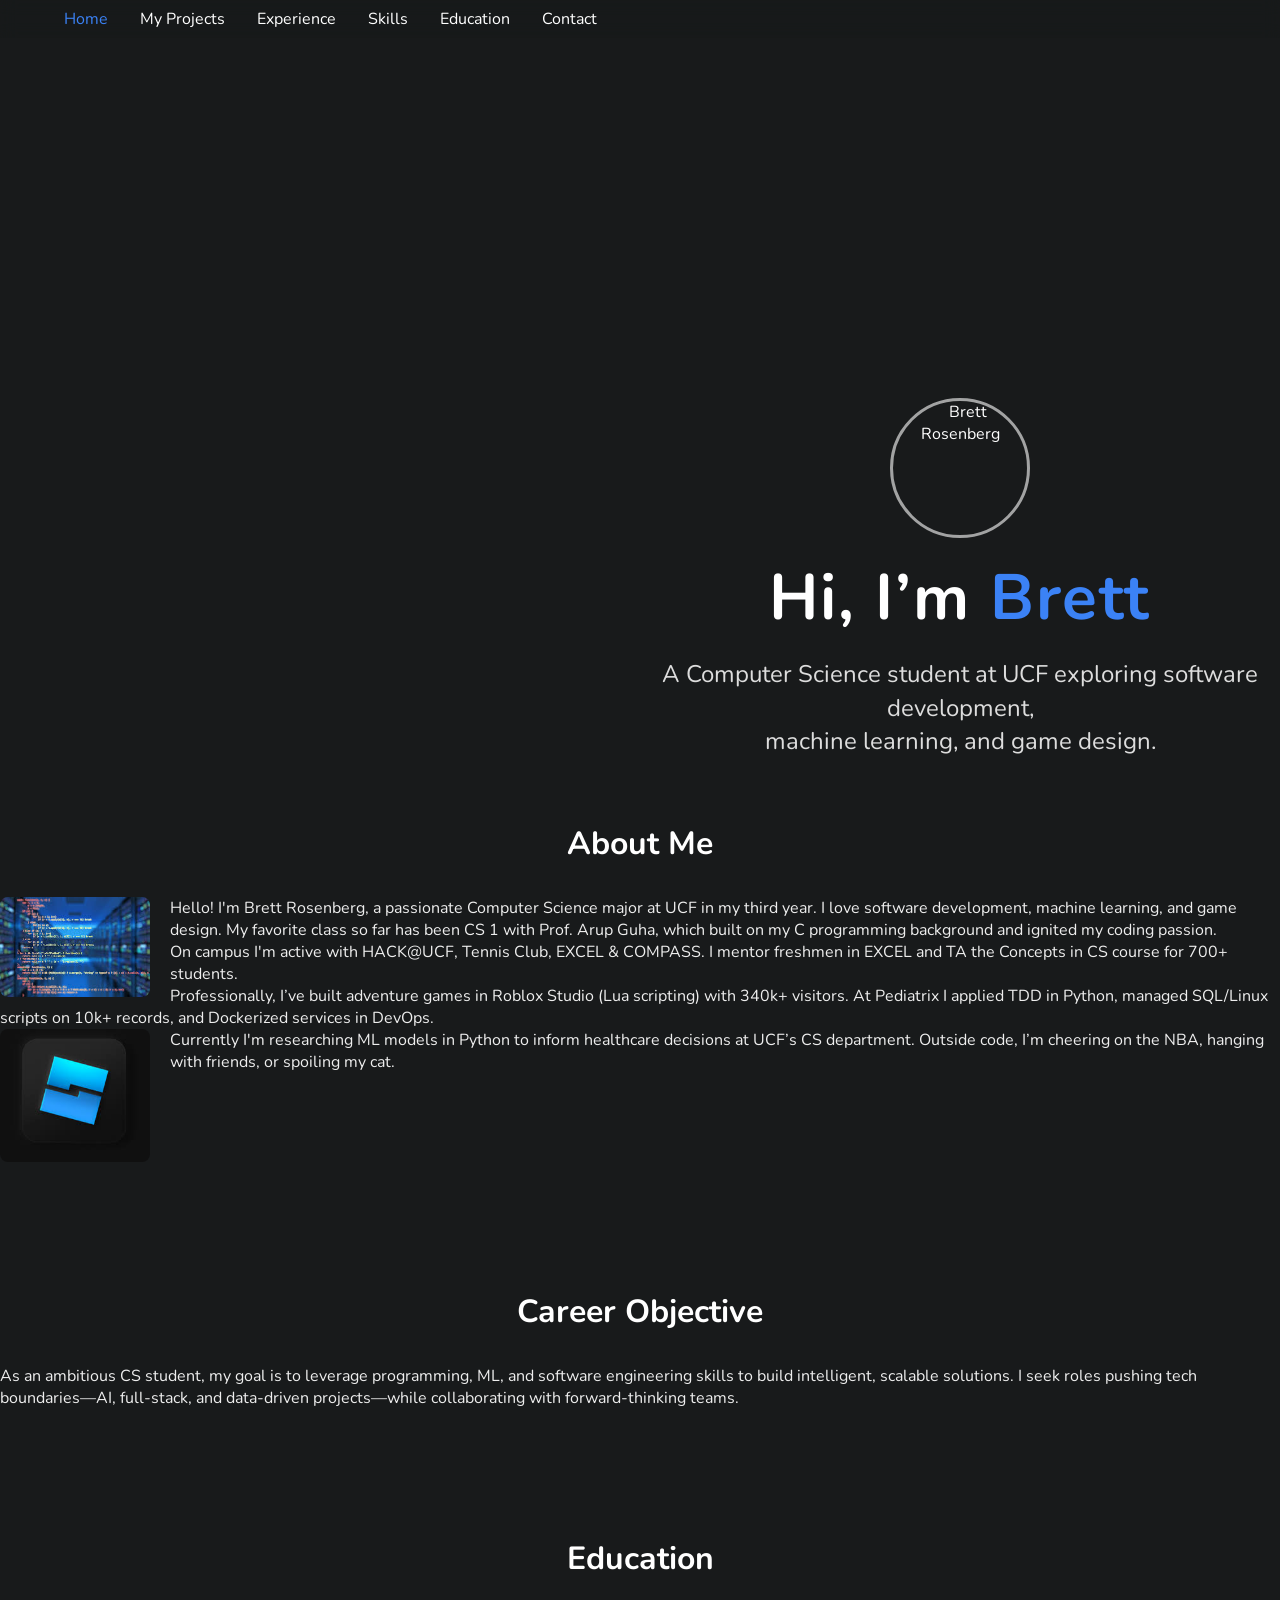
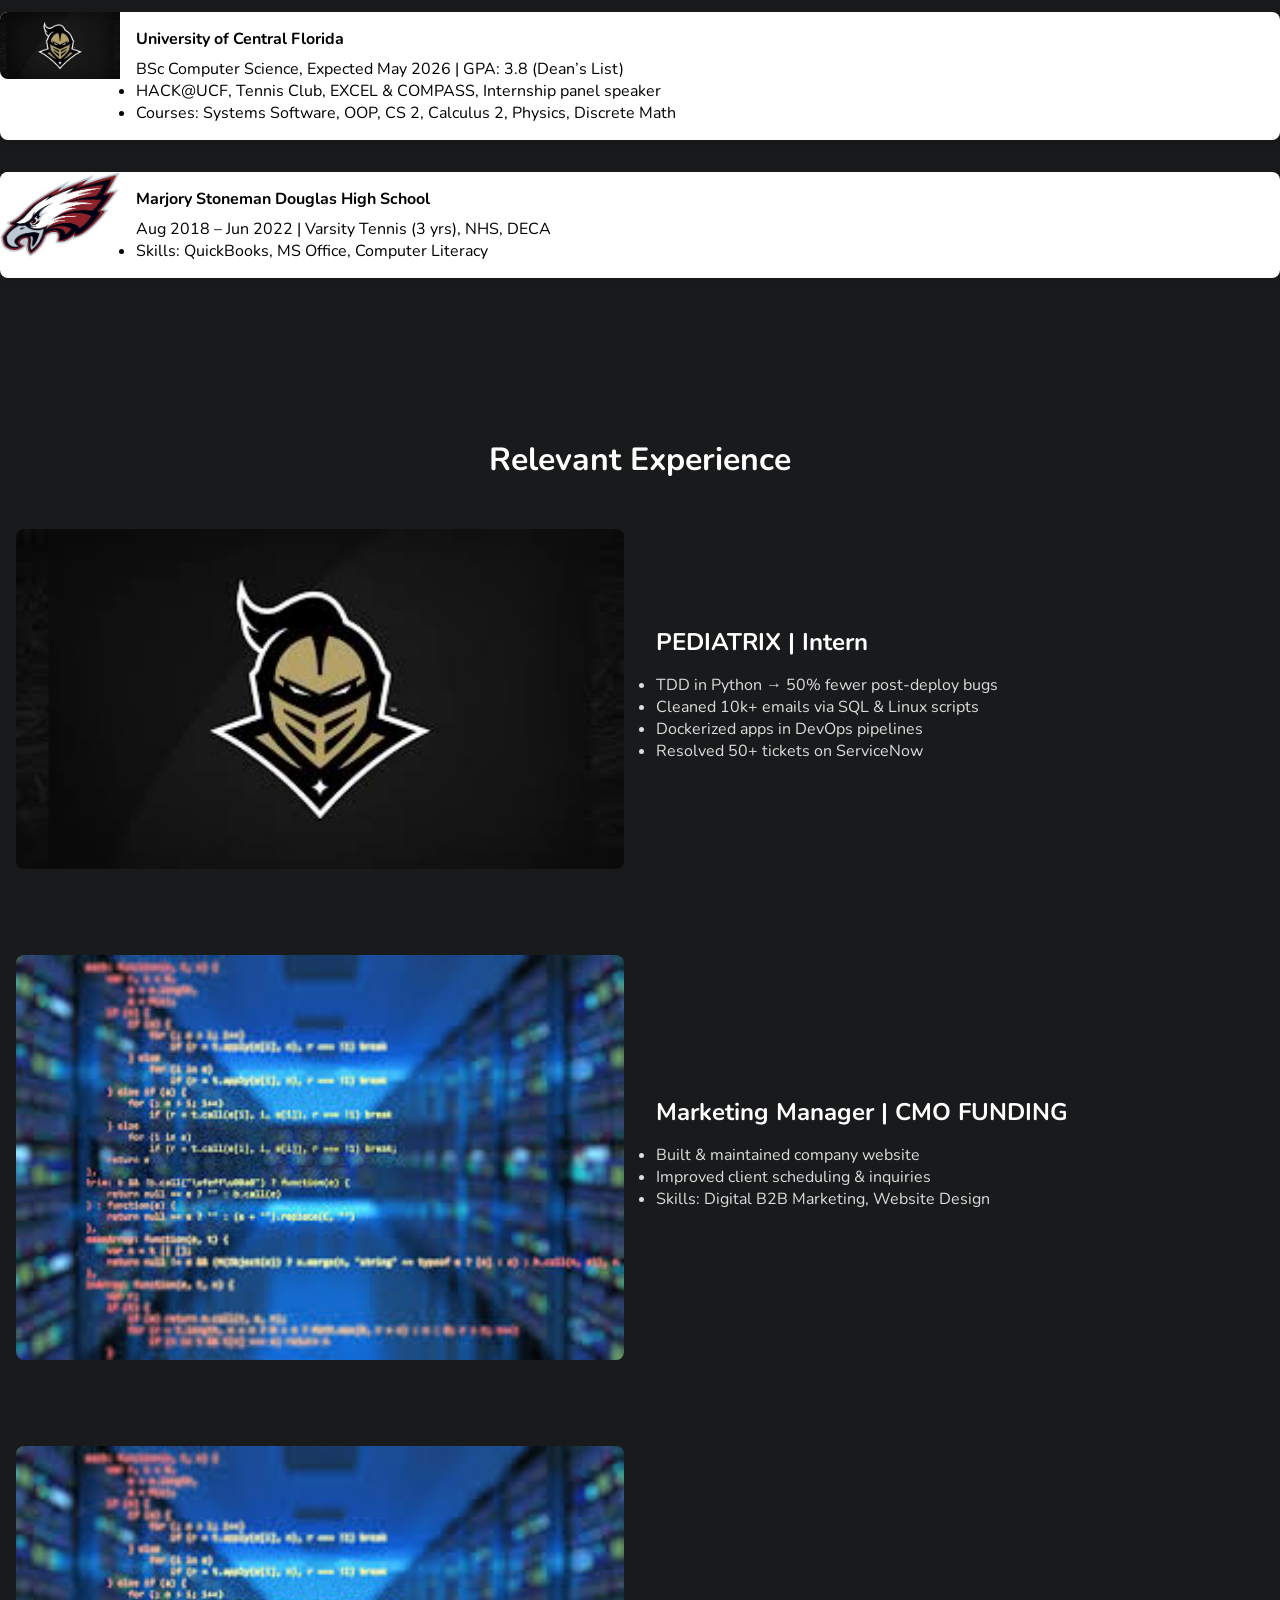
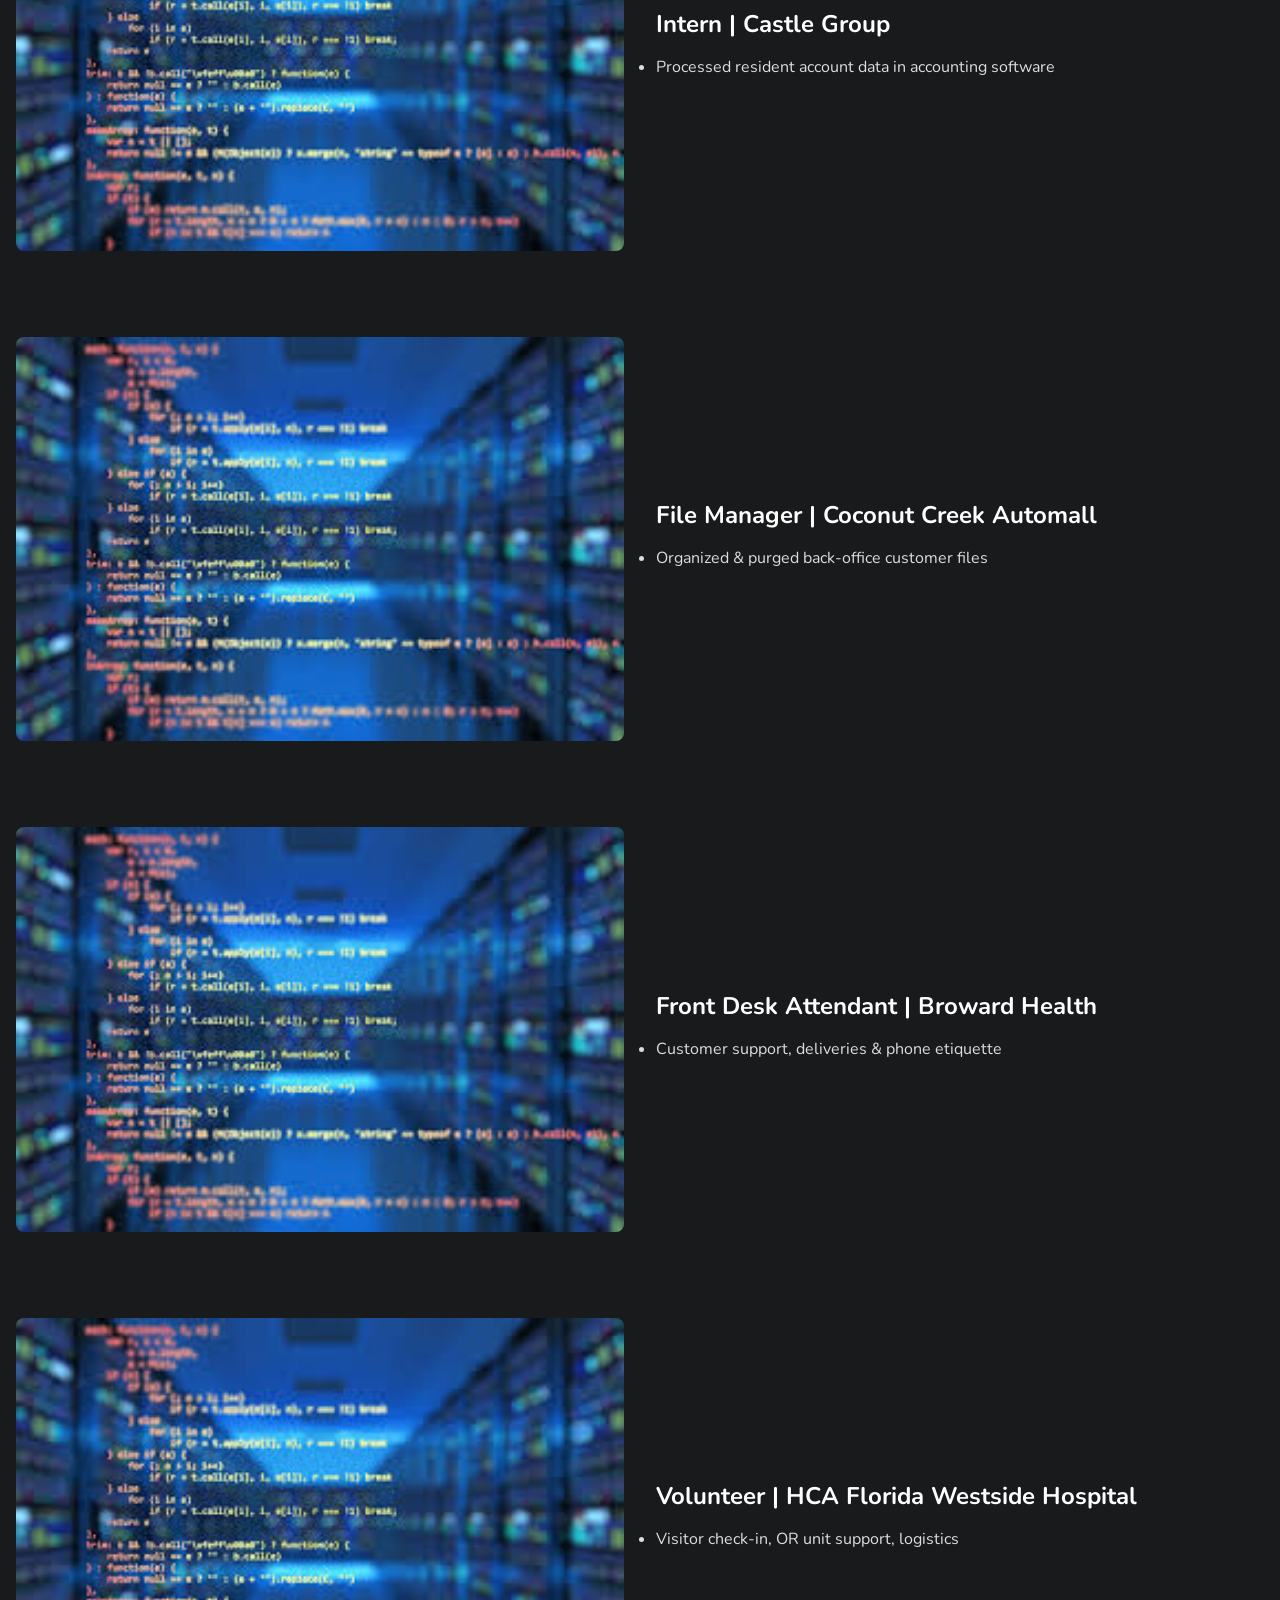
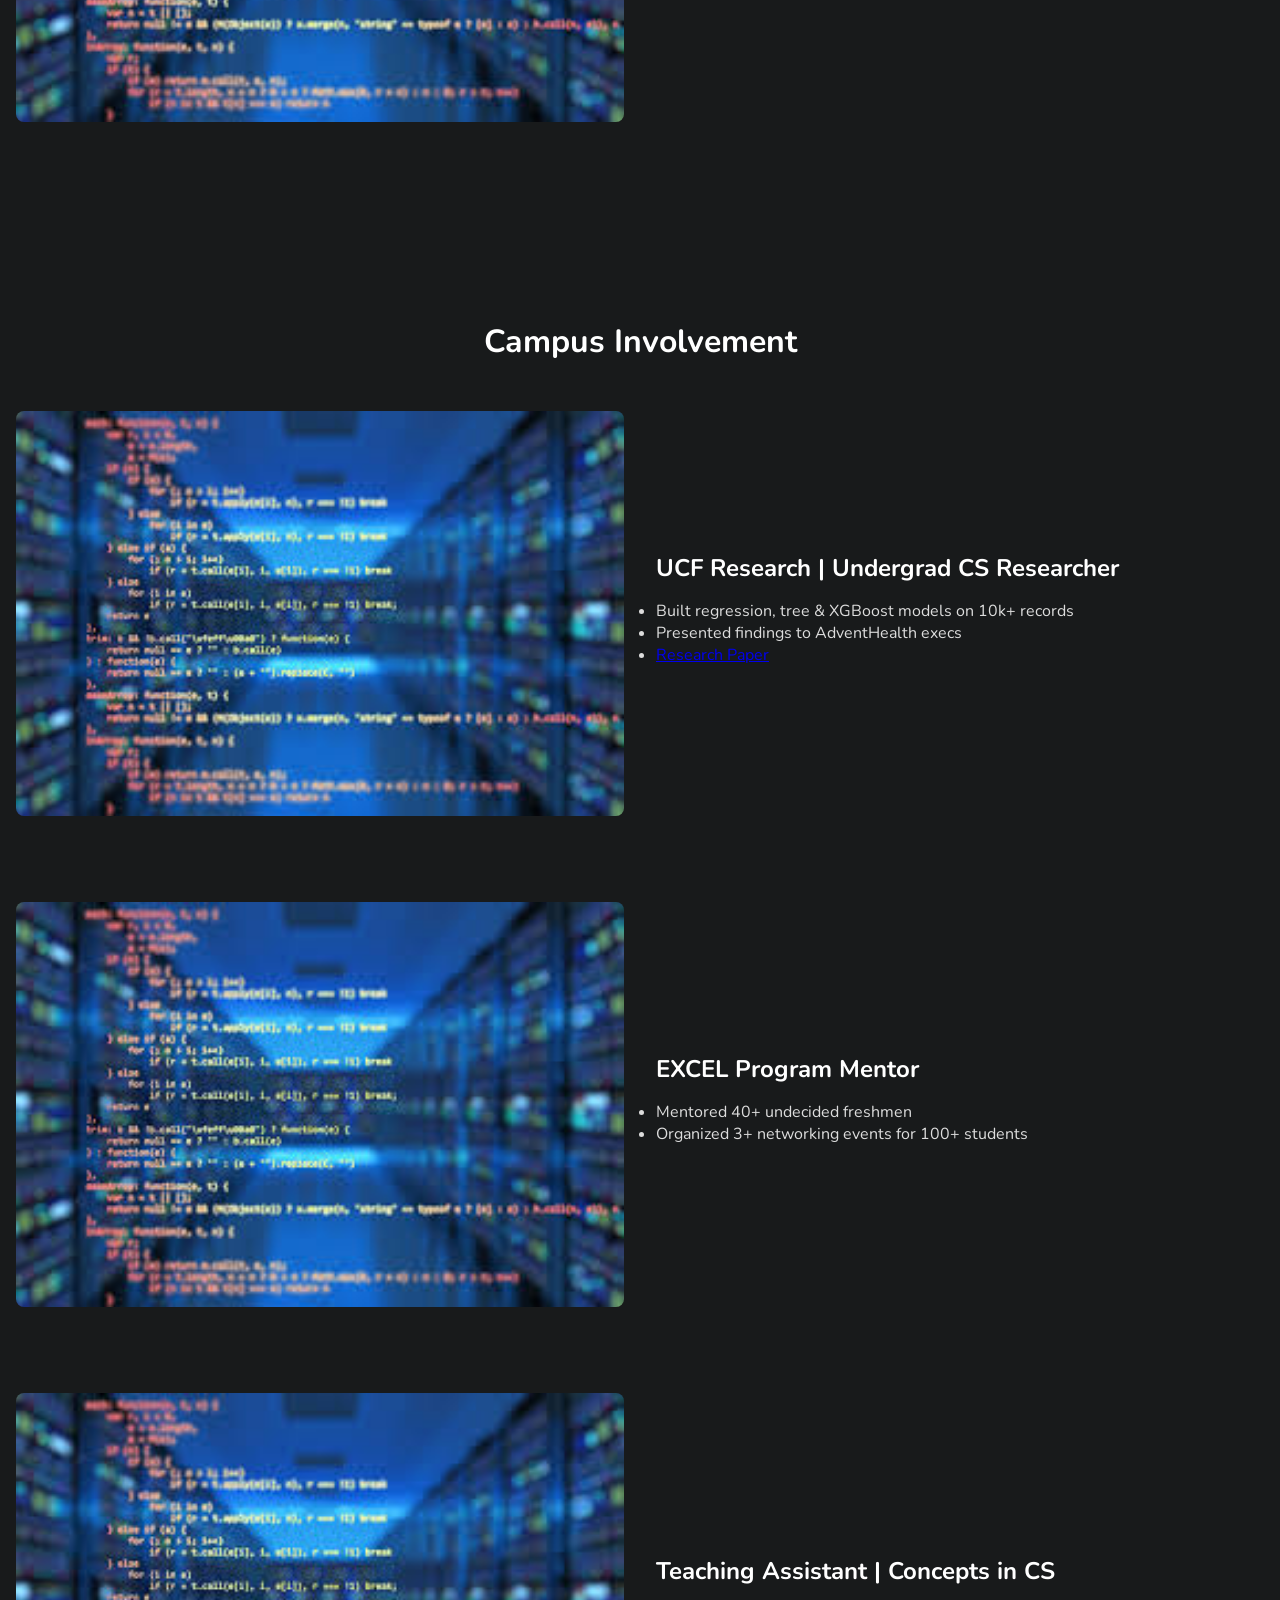
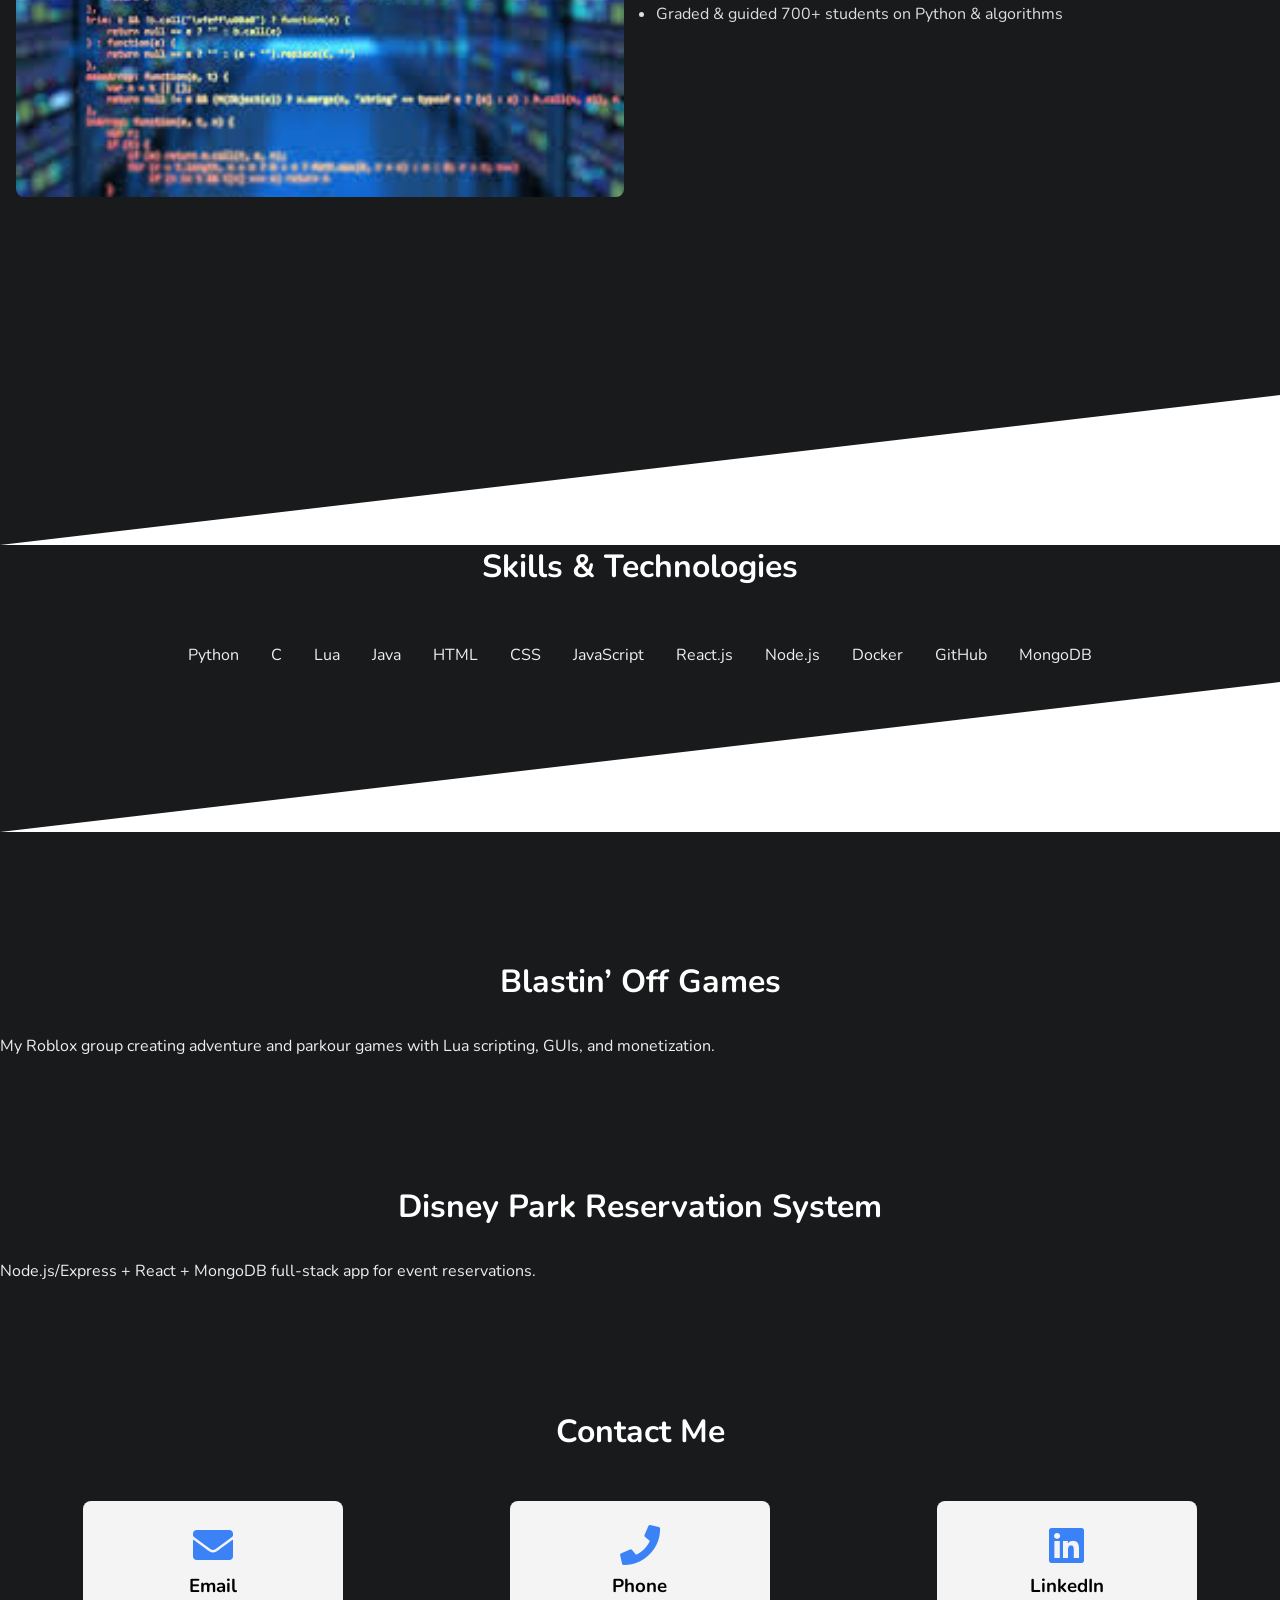
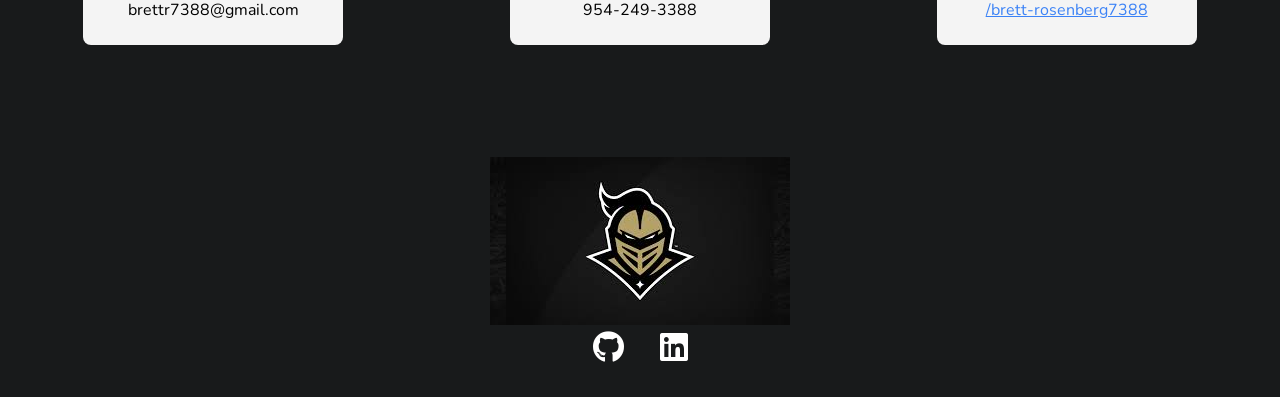
==== commit e478cd9d: "m" ====
--- a/index.html
+++ b/index.html
@@ -3,17 +3,15 @@
 <head>
   <meta charset="UTF-8" />
   <meta name="viewport" content="width=device-width,initial-scale=1.0" />
-  <title>Brett Rosenberg | Portfolio</title>
-
-  <!-- Google Fonts -->
+  <title>Brett Rosenberg – Portfolio</title>
+
+  <!-- Google Fonts & Icons -->
   <link rel="preconnect" href="https://fonts.googleapis.com">
   <link href="https://fonts.googleapis.com/css2?family=Nunito:wght@400;600;700&display=swap" rel="stylesheet">
-
-  <!-- Font Awesome -->
   <link
     rel="stylesheet"
     href="https://cdnjs.cloudflare.com/ajax/libs/font-awesome/5.15.3/css/all.min.css"
-    integrity="sha512-iBBXm8fW90+nuLcSKlbmrPcLa0OT92xO1BIsZ+ywDWZCvqsWgccV3gFoRBv0z+8dLJgyAHIhR35VZc2oM/gI1w=="
+    integrity="sha512‑iBBXm8fW90+nuLcSKlbmrPcLa0OT92xO1BIsZ+ywDWZCvqsWgccV3gFoRBv0z+8dLJgyAHIhR35VZc2oM/gI1w=="
     crossorigin="anonymous"
   />
 
@@ -26,68 +24,195 @@
 <body>
 
   <!-- STICKY NAV -->
-  <nav id="nav">
-    <div class="container nav-container">
-      <a href="#header" class="logo">
-        <!-- embedding your PDF as profile image; browsers will show first page -->
-        <img src="images/Brett.pdf" alt="Brett Rosenberg" class="profile-pic">
-      </a>
+<nav id="nav">
+    <div class="container nav-container pill-nav">
       <ul class="nav-links">
-        <li><a href="#about" class="link">About</a></li>
-        <li><a href="#projects" class="link">Projects</a></li>
-        <li><a href="#skills" class="link">Skills</a></li>
+        <li><a href="#header"     class="link">Home</a></li>
+        <li><a href="#projects"   class="link">My Projects</a></li>
         <li><a href="#experience" class="link">Experience</a></li>
-        <li><a href="#education" class="link">Education</a></li>
-        <li><a href="#contact" class="link">Contact</a></li>
+        <li><a href="#skills"     class="link">Skills</a></li>
+        <li><a href="#education"  class="link">Education</a></li>
+        <li><a href="#contact"    class="link">Contact</a></li>
       </ul>
     </div>
   </nav>
-
+  
   <!-- HERO + PARTICLES -->
   <header id="header">
     <div id="particles-js"></div>
-    <div class="hero" data-aos="fade-up">
+  
+    <div class="hero-content" data-aos="fade-up">
+      <!-- AVATAR -->
+      <div class="avatar">
+        <img src="images/Brett.pdf" alt="Brett Rosenberg">
+      </div>
+  
+      <!-- GREETING -->
       <h1>Hi, I’m <span class="text-blue">Brett</span></h1>
+  
+      <!-- SUBTITLE -->
       <p class="subtitle">
-        A Computer Science student at UCF exploring software development, machine learning, and game design.
+        A Computer Science student at UCF exploring software development,<br/>
+        machine learning, and game design.
       </p>
-      <div class="hero-btns">
-        <a href="#projects" class="btn-blue"><i class="fas fa-code"></i> Projects</a>
-        <a href="https://github.com/brettr7388" target="_blank" class="btn-blue-outline"><i class="fab fa-github"></i> GitHub</a>
+  
+      <!-- SOCIAL BUTTONS -->
+      <div class="hero-socials">
+        <a href="https://github.com/brettr7388"   target="_blank" class="social-btn">
+          <i class="fab fa-github"></i>
+        </a>
+        <a href="https://linkedin.com/in/brett-rosenberg7388" target="_blank" class="social-btn">
+          <i class="fab fa-linkedin-in"></i>
+        </a>
       </div>
     </div>
   </header>
-
-  <!-- PROJECTS -->
-  <section id="projects" class="projects">
-    <div class="container">
-      <h2 class="main-font" data-aos="fade-in">My <span class="text-blue">Projects</span></h2>
-
-      <!-- Roblox Games -->
+  
+
+  <!-- ABOUT ME -->
+  <section id="about">
+    <div class="container" data-aos="fade-in">
+      <h2>About Me</h2>
+      <img src="images/cs.jpeg" alt="Computer Science" class="about-image">
+      <p>Hello! I'm Brett Rosenberg, a passionate Computer Science major at UCF in my third year. I love software development, machine learning, and game design. My favorite class so far has been CS 1 with Prof. Arup Guha, which built on my C programming background and ignited my coding passion.</p>
+      <p>On campus I'm active with HACK@UCF, Tennis Club, EXCEL & COMPASS. I mentor freshmen in EXCEL and TA the Concepts in CS course for 700+ students.</p>
+      <p>Professionally, I’ve built adventure games in Roblox Studio (Lua scripting) with 340k+ visitors. At Pediatrix I applied TDD in Python, managed SQL/Linux scripts on 10k+ records, and Dockerized services in DevOps.</p>
+      <img src="images/RobloxStudio.jpeg" alt="Roblox Studio" class="about-image">
+      <p>Currently I'm researching ML models in Python to inform healthcare decisions at UCF’s CS department. Outside code, I’m cheering on the NBA, hanging with friends, or spoiling my cat.</p>
+      <div class="clear"></div>
+    </div>
+  </section>
+
+  <!-- CAREER OBJECTIVE -->
+  <section id="career-objective" class="projects">
+    <div class="container" data-aos="fade-in">
+      <h2>Career Objective</h2>
+      <p>As an ambitious CS student, my goal is to leverage programming, ML, and software engineering skills to build intelligent, scalable solutions. I seek roles pushing tech boundaries—AI, full‑stack, and data‑driven projects—while collaborating with forward‑thinking teams.</p>
+    </div>
+  </section>
+
+  <!-- EDUCATION -->
+  <section id="education" class="education">
+    <div class="container" data-aos="zoom-in">
+      <h2>Education</h2>
+      <div class="education-card">
+        <div class="card-column-image">
+          <img src="images/knight.jpeg" alt="UCF Logo">
+        </div>
+        <div class="card-column-large">
+          <h4>University of Central Florida</h4>
+          <p>BSc Computer Science, Expected May 2026 | GPA: 3.8 (Dean’s List)</p>
+          <ul>
+            <li>HACK@UCF, Tennis Club, EXCEL & COMPASS, Internship panel speaker</li>
+            <li>Courses: Systems Software, OOP, CS 2, Calculus 2, Physics, Discrete Math</li>
+          </ul>
+        </div>
+      </div>
+      <div class="education-card" style="margin-top:2rem;">
+        <div class="card-column-image">
+          <img src="images/eagle.jpeg" alt="MSD Eagle">
+        </div>
+        <div class="card-column-large">
+          <h4>Marjory Stoneman Douglas High School</h4>
+          <p>Aug 2018 – Jun 2022 | Varsity Tennis (3 yrs), NHS, DECA</p>
+          <ul>
+            <li>Skills: QuickBooks, MS Office, Computer Literacy</li>
+          </ul>
+        </div>
+      </div>
+    </div>
+  </section>
+
+  <!-- EXPERIENCE -->
+  <section id="experience" class="projects">
+    <div class="container" data-aos="fade-in">
+      <h2>Relevant Experience</h2>
       <div class="project-row" data-aos="fade-up">
-        <div class="project-left">
-          <img src="images/RobloxStudio.jpeg" alt="Roblox Games">
-        </div>
-        <div class="project-right">
-          <h3>Roblox Adventure Games</h3>
-          <p>Architected & scripted immersive Roblox experiences in Lua with 340,000+ players.</p>
-          <div class="project-links">
-            <a href="#roblox-games" class="btn-blue"><i class="fas fa-external-link-alt"></i> View Details</a>
-          </div>
-        </div>
-      </div>
-
-      <!-- Disney Park Reservation -->
+        <div class="project-left"><img src="images/knight.jpeg" alt="Pediatrix"></div>
+        <div class="project-right">
+          <h3>PEDIATRIX | Intern</h3>
+          <ul>
+            <li>TDD in Python → 50% fewer post‑deploy bugs</li>
+            <li>Cleaned 10k+ emails via SQL & Linux scripts</li>
+            <li>Dockerized apps in DevOps pipelines</li>
+            <li>Resolved 50+ tickets on ServiceNow</li>
+          </ul>
+        </div>
+      </div>
       <div class="project-row" data-aos="fade-up" data-aos-delay="100">
-        <div class="project-left">
-          <img src="images/cs.jpeg" alt="Disney Park Reservation">
-        </div>
-        <div class="project-right">
-          <h3>Disney Park Reservation System</h3>
-          <p>Full‑stack Node.js/Express + React + MongoDB app for managing event bookings.</p>
-          <div class="project-links">
-            <a href="#disney-park" class="btn-blue"><i class="fas fa-external-link-alt"></i> View Details</a>
-          </div>
+        <div class="project-left"><img src="images/cs.jpeg" alt="Marketing Manager"></div>
+        <div class="project-right">
+          <h3>Marketing Manager | CMO FUNDING</h3>
+          <ul>
+            <li>Built & maintained company website</li>
+            <li>Improved client scheduling & inquiries</li>
+            <li>Skills: Digital B2B Marketing, Website Design</li>
+          </ul>
+        </div>
+      </div>
+      <div class="project-row" data-aos="fade-up" data-aos-delay="200">
+        <div class="project-left"><img src="images/cs.jpeg" alt="Castle Group"></div>
+        <div class="project-right">
+          <h3>Intern | Castle Group</h3>
+          <ul><li>Processed resident account data in accounting software</li></ul>
+        </div>
+      </div>
+      <div class="project-row" data-aos="fade-up" data-aos-delay="300">
+        <div class="project-left"><img src="images/cs.jpeg" alt="Coconut Creek Automall"></div>
+        <div class="project-right">
+          <h3>File Manager | Coconut Creek Automall</h3>
+          <ul><li>Organized & purged back‑office customer files</li></ul>
+        </div>
+      </div>
+      <div class="project-row" data-aos="fade-up" data-aos-delay="400">
+        <div class="project-left"><img src="images/cs.jpeg" alt="Broward Health"></div>
+        <div class="project-right">
+          <h3>Front Desk Attendant | Broward Health</h3>
+          <ul><li>Customer support, deliveries & phone etiquette</li></ul>
+        </div>
+      </div>
+      <div class="project-row" data-aos="fade-up" data-aos-delay="500">
+        <div class="project-left"><img src="images/cs.jpeg" alt="HCA Volunteering"></div>
+        <div class="project-right">
+          <h3>Volunteer | HCA Florida Westside Hospital</h3>
+          <ul><li>Visitor check‑in, OR unit support, logistics</li></ul>
+        </div>
+      </div>
+    </div>
+  </section>
+
+  <!-- CAMPUS INVOLVEMENT -->
+  <section id="involvement" class="projects">
+    <div class="container" data-aos="fade-in">
+      <h2>Campus Involvement</h2>
+      <div class="project-row" data-aos="fade-up">
+        <div class="project-left"><img src="images/cs.jpeg" alt="UCF Research"></div>
+        <div class="project-right">
+          <h3>UCF Research | Undergrad CS Researcher</h3>
+          <ul>
+            <li>Built regression, tree & XGBoost models on 10k+ records</li>
+            <li>Presented findings to AdventHealth execs</li>
+            <li><a href="https://www.cs.ucf.edu/~ecl/papers/2405.flairs.wu.pdf" target="_blank">Research Paper</a></li>
+          </ul>
+        </div>
+      </div>
+      <div class="project-row" data-aos="fade-up" data-aos-delay="100">
+        <div class="project-left"><img src="images/cs.jpeg" alt="EXCEL Mentor"></div>
+        <div class="project-right">
+          <h3>EXCEL Program Mentor</h3>
+          <ul>
+            <li>Mentored 40+ undecided freshmen</li>
+            <li>Organized 3+ networking events for 100+ students</li>
+          </ul>
+        </div>
+      </div>
+      <div class="project-row" data-aos="fade-up" data-aos-delay="200">
+        <div class="project-left"><img src="images/cs.jpeg" alt="CS TA"></div>
+        <div class="project-right">
+          <h3>Teaching Assistant | Concepts in CS</h3>
+          <ul>
+            <li>Graded & guided 700+ students on Python & algorithms</li>
+          </ul>
         </div>
       </div>
     </div>
@@ -97,68 +222,50 @@
   <section id="skills" class="skills">
     <div class="seperator-skew-top"><svg viewBox="0 0 2560 100" preserveAspectRatio="none"><polygon class="fill-white" points="2560 0 2560 100 0 100"></polygon></svg></div>
     <div class="container" data-aos="fade-in">
-      <h2 class="main-font text-white">Technical <span class="text-blue">Skills</span></h2>
+      <h2 class="text-white">Skills & Technologies</h2>
       <ul class="skills-icons">
         <li><i class="devicon-python-plain colored"></i><span>Python</span></li>
+        <li><i class="devicon-c-plain colored"></i><span>C</span></li>
+        <li><i class="devicon-lua-plain colored"></i><span>Lua</span></li>
+        <li><i class="devicon-java-plain colored"></i><span>Java</span></li>
+        <li><i class="devicon-html5-plain colored"></i><span>HTML</span></li>
+        <li><i class="devicon-css3-plain colored"></i><span>CSS</span></li>
         <li><i class="devicon-javascript-plain colored"></i><span>JavaScript</span></li>
-        <li><i class="devicon-react-original colored"></i><span>React</span></li>
+        <li><i class="devicon-react-original colored"></i><span>React.js</span></li>
         <li><i class="devicon-nodejs-plain colored"></i><span>Node.js</span></li>
         <li><i class="devicon-docker-plain colored"></i><span>Docker</span></li>
-        <li><i class="devicon-git-plain colored"></i><span>Git</span></li>
-        <!-- etc… -->
+        <li><i class="devicon-github-plain colored"></i><span>GitHub</span></li>
+        <li><i class="devicon-mongodb-plain colored"></i><span>MongoDB</span></li>
       </ul>
     </div>
     <div class="seperator-skew-bottom"><svg viewBox="0 0 2560 100" preserveAspectRatio="none"><polygon class="fill-white" points="2560 0 2560 100 0 100"></polygon></svg></div>
   </section>
 
-  <!-- EXPERIENCE -->
-  <section id="experience" class="projects">
-    <div class="container">
-      <h2 class="main-font" data-aos="fade-in">Relevant <span class="text-blue">Experience</span></h2>
-
-      <div class="project-row" data-aos="fade-up">
-        <div class="project-left">
-          <img src="images/knight.jpeg" alt="UCF Internship">
-        </div>
-        <div class="project-right">
-          <h3>PEDIATRIX Intern</h3>
-          <ul>
-            <li>Test‑Driven Development in Python → 50% fewer bugs.</li>
-            <li>SQL & Linux scripts cleaned 10,000+ records.</li>
-            <li>Dockerized services & supported 50+ tickets in ServiceNow.</li>
-          </ul>
-        </div>
-      </div>
-    </div>
-  </section>
-
-  <!-- EDUCATION -->
-  <section id="education" class="education">
-    <div class="container" data-aos="zoom-in">
-      <h2 class="main-font">My <span class="text-blue">Education</span></h2>
-      <div class="education-card">
-        <div class="card-column-image">
-          <img src="images/knight.jpeg" alt="UCF Logo">
-        </div>
-        <div class="card-column-large">
-          <h4>University of Central Florida</h4>
-          <p>BSc Computer Science, Expected May 2026 | GPA: 3.8 (Dean’s List)</p>
-          <ul>
-            <li>EXCEL Mentor & CS TA → 700+ students</li>
-            <li>Research: XGBoost models for diabetes care</li>
-          </ul>
-        </div>
-      </div>
+  <!-- ROBLOX GAMES -->
+  <section id="roblox-games" class="projects">
+    <div class="container" data-aos="fade-in">
+      <h2>Blastin’ Off Games</h2>
+      <p>My Roblox group creating adventure and parkour games with Lua scripting, GUIs, and monetization.</p>
+      <!-- list games as in OG… -->
+    </div>
+  </section>
+
+  <!-- DISNEY PARK RESERVATION -->
+  <section id="disney-park" class="projects">
+    <div class="container" data-aos="fade-in">
+      <h2>Disney Park Reservation System</h2>
+      <p>Node.js/Express + React + MongoDB full‑stack app for event reservations.</p>
+      <!-- OG details… -->
     </div>
   </section>
 
   <!-- CONTACT -->
   <section id="contact" class="contact">
     <div class="container" data-aos="fade-in">
-      <h2 class="section-title main-font">Contact <span class="text-blue">Me</span></h2>
+      <h2>Contact Me</h2>
       <div class="card-container">
         <div class="card"><i class="fas fa-envelope"></i><h3>Email</h3><p>brettr7388@gmail.com</p></div>
-        <div class="card"><i class="fab fa-github"></i><h3>GitHub</h3><a href="https://github.com/brettr7388" class="text-blue" target="_blank">brettr7388</a></div>
+        <div class="card"><i class="fas fa-phone"></i><h3>Phone</h3><p>954‑249‑3388</p></div>
         <div class="card"><i class="fab fa-linkedin"></i><h3>LinkedIn</h3><a href="https://linkedin.com/in/brett-rosenberg7388" class="text-blue" target="_blank">/brett-rosenberg7388</a></div>
       </div>
     </div>
--- a/css/main.css
+++ b/css/main.css
@@ -4,100 +4,171 @@
 body { background:#181a1b; color:#eee; }
 
 /* STICKY NAV */
-#nav {
-  position: sticky; top:0; z-index:1000;
-  background:rgba(24,26,27,0.85); backdrop-filter:blur(8px);
-}
-.nav-container { max-width:1200px; margin:auto; display:flex; justify-content:space-between; align-items:center; padding:0.5rem; }
-.nav-links { list-style:none; display:flex; }
-.nav-links li { margin-left:1rem; }
-.nav-links a { color:#fff; text-decoration:none; padding:0.5rem; transition:color 0.3s; }
-.nav-links a:hover, .nav-links a.active { color:#3b82f6; }
+#nav { position:sticky;top:0;z-index:1000;background:rgba(24,26,27,0.85);backdrop-filter:blur(8px); }
+.nav-container{ max-width:1200px;margin:auto;display:flex;justify-content:space-between;align-items:center;padding:0.5rem }
+.nav-links{ list-style:none; display:flex;flex-wrap:wrap }
+.nav-links li{ margin:0 0.5rem }
+.nav-links a{ color:#fff; text-decoration:none; padding:0.5rem;transition:color .3s}
+.nav-links a:hover,.nav-links a.active{ color:#3b82f6 }
 
-/* LOGO / PROFILE PIC */
-.profile-pic { width:60px; height:60px; border-radius:999px; object-fit:cover; }
+/* PROFILE PIC */
+.profile-pic{ width:50px;height:50px;border-radius:50%;object-fit:cover }
 
-/* HERO */
-header { position:relative; height:80vh; overflow:hidden; }
-#particles-js { position:absolute; width:100%; height:100%; top:0; left:0; }
-.hero { position:absolute; top:50%; left:50%; transform:translate(-50%,-50%); text-align:center; z-index:2; color:#fff; }
-.hero h1 { font-size:clamp(2rem,6vw,4rem); letter-spacing:2px; }
-.hero .subtitle { font-size:clamp(1rem,2.5vw,1.5rem); margin-top:1rem; color:#ddd; }
-.hero-btns { margin-top:1.5rem; }
-.btn-blue, .btn-blue-outline {
-  display:inline-block; margin:0 0.5rem; padding:0.75rem 1.5rem; border-radius:4px; text-decoration:none; font-weight:600;
-}
-.btn-blue { background:#3b82f6; color:#fff; border:2px solid #3b82f6; }
-.btn-blue:hover { background:#2563eb; border-color:#2563eb; }
-.btn-blue-outline { background:transparent; color:#3b82f6; border:2px solid #3b82f6; }
-.btn-blue-outline:hover { background:#3b82f6; color:#fff; }
+/* HERO + PARTICLES */
+header{ position:relative; height:80vh; overflow:hidden }
+#particles-js{ position:absolute; width:100%;height:100%;top:0;left:0 }
+.hero{ position:absolute; top:50%;left:50%;transform:translate(-50%,-50%);text-align:center;color:#fff;z-index:2 }
+.hero h1{ font-size:clamp(2rem,6vw,4rem);letter-spacing:2px }
+.subtitle{ font-size:clamp(1rem,2.5vw,1.5rem);margin-top:1rem;color:#ddd }
+.hero-btns{ margin-top:1.5rem }
+.btn-blue, .btn-blue-outline{ display:inline-block;margin:0 .5rem;padding:.75rem 1.5rem;border-radius:4px;font-weight:600;text-decoration:none; }
+.btn-blue{ background:#3b82f6;color:#fff;border:2px solid #3b82f6 }
+.btn-blue:hover{ background:#2563eb;border-color:#2563eb }
+.btn-blue-outline{ background:transparent;color:#3b82f6;border:2px solid #3b82f6 }
+.btn-blue-outline:hover{ background:#3b82f6;color:#fff }
 
-/* SEPARATORS */
-.seperator-skew-top svg, .seperator-skew svg {
-  display:block; width:100%; height:150px;
-}
-.fill-white { fill:#fff; }
+/* SECTION HEADINGS & SEPARATORS */
+section{ padding:4rem 0 }
+section h2{ text-align:center;font-size:2rem;margin-bottom:2rem;color:#fff }
+.text-blue{ color:#3b82f6!important }
+.seperator-skew-top svg, .seperator-skew-bottom svg{ display:block;width:100%;height:150px }
+.fill-white{ fill:#fff }
 
-/* SECTION HEADINGS */
-section { padding:4rem 0; }
-section h2 { text-align:center; font-size:2rem; margin-bottom:2rem; color:#fff; }
-.text-blue { color:#3b82f6!important; }
+/* ABOUT */
+.about-image{ width:150px;margin-right:20px;float:left;border-radius:8px }
+.clear{ clear:both }
 
-/* PROJECTS & EXPERIENCE */
-.project-row {
-  display:flex; flex-wrap:wrap; margin-bottom:3rem; align-items:center;
-}
-.project-left, .project-right {
-  flex:1 1 45%; padding:1rem;
-}
-.project-left img { width:100%; border-radius:8px; }
-.project-right h3 { font-size:1.5rem; margin-bottom:1rem; color:#fff; }
-.project-right p, .project-right ul { color:#ddd; margin-bottom:1rem; }
-.project-links a { margin-right:1rem; }
+/* EDUCATION */
+.education-card{ display:flex;flex-wrap:wrap;background:#fff;color:#000;border-radius:8px;box-shadow:0 4px 12px rgba(0,0,0,0.1);margin-bottom:2rem }
+.card-column-image img{ width:120px;border-top-left-radius:8px;border-bottom-left-radius:8px }
+.card-column-large{ flex:1;padding:1rem }
+.card-column-large h4{ margin-bottom:.5rem }
+
+/* PROJECT ROWS */
+.project-row{ display:flex;flex-wrap:wrap;margin-bottom:3rem;align-items:center }
+.project-left, .project-right{ flex:1 1 45%;padding:1rem }
+.project-left img{ width:100%;border-radius:8px }
+.project-right h3{ font-size:1.5rem;margin-bottom:1rem;color:#fff }
+.project-right p, .project-right ul{ color:#ddd;margin-bottom:1rem }
 
 /* SKILLS */
-.skills { position:relative; background:#181a1b; color:#fff; }
-.skills-icons { display:flex; flex-wrap:wrap; justify-content:center; list-style:none; }
-.skills-icons li {
-  display:flex; flex-direction:column; align-items:center; margin:1rem; transition:transform 0.3s;
-}
-.skills-icons li:hover { transform:scale(1.2); }
-.skills-icons i { font-size:3rem; margin-bottom:0.5rem; color:#3b82f6; }
+.skills-icons{ display:flex;flex-wrap:wrap;justify-content:center;list-style:none }
+.skills-icons li{ margin:1rem;display:flex;flex-direction:column;align-items:center;transition:transform .3s }
+.skills-icons li:hover{ transform:scale(1.2) }
+.skills-icons i{ font-size:3rem;color:#3b82f6;margin-bottom:.5rem }
 
-/* EDUCATION */
-.education-card {
-  display:flex; flex-wrap:wrap; background:#fff; color:#000; border-radius:8px; box-shadow:0 4px 12px rgba(0,0,0,0.1);
-}
-.card-column-image img { width:120px; border-top-left-radius:8px; border-bottom-left-radius:8px; }
-.card-column-large { flex:1; padding:1rem; }
-.card-column-large h4 { margin-bottom:0.5rem; }
-.card-column-large ul { margin-top:1rem; }
-
-/* CONTACT */
-.contact { background:#fff; color:#000; }
-.card-container {
-  display:flex; flex-wrap:wrap; justify-content:space-around;
-}
-.card {
-  background:#f4f4f4; width:260px; margin:1rem; padding:1.5rem; text-align:center; border-radius:8px;
-}
-.card i { font-size:2.5rem; color:#3b82f6; margin-bottom:0.5rem; }
+/* CONTACT CARD */
+.contact .card-container{ display:flex;flex-wrap:wrap;justify-content:space-around }
+.contact .card{ background:#f4f4f4;color:#000;width:260px;margin:1rem;padding:1.5rem;text-align:center;border-radius:8px }
+.contact .card i{ font-size:2.5rem;color:#3b82f6;margin-bottom:.5rem }
 
 /* FOOTER */
-.footer { background:#181a1b; color:#fff; padding:2rem 0; text-align:center; }
-.footer-icon-links a { color:#fff; margin:0 1rem; transition:color 0.3s; }
-.footer-icon-links a:hover { color:#3b82f6; }
+.footer{ background:#181a1b;color:#fff;padding:2rem 0;text-align:center }
+.footer-icon-links a{ color:#fff;margin:0 1rem;transition:color .3s }
+.footer-icon-links a:hover{ color:#3b82f6 }
 
 /* BACK TO TOP */
-#backToTopBtn {
-  position:fixed; bottom:20px; right:20px; background:#3b82f6; color:#fff; padding:0.5rem; border-radius:50%;
-  display:none; cursor:pointer; z-index:1000;
-}
-#backToTopBtn.show { display:block; }
+#backToTopBtn{ position:fixed;bottom:20px;right:20px;background:#3b82f6;color:#fff;padding:.5rem;border-radius:50%;display:none;cursor:pointer;z-index:1000 }
+#backToTopBtn.show{ display:block }
 
 /* RESPONSIVE */
 @media(max-width:768px){
-  .project-row { flex-direction:column; }
-  .nav-links { display:none; }
-  /* you’d add mobile-nav toggle here if desired */
+  .project-row{ flex-direction:column }
+  .nav-links{ display:none }
 }
+
+/* 1. Center‑align hero text & image */
+.hero {
+  text-align: center;
+}
+header {
+  position: relative;
+  height: 80vh;
+  overflow: hidden;
+  padding-top: 0; /* we’ll let the nav sit on top */
+}
+
+#particles-js {
+  position: absolute;
+  width: 100%;
+  height: 100%;
+  top: 0; left: 0;
+  z-index: 1;
+}
+
+.hero-content {
+  position: absolute;
+  top: 50%;
+  left: 50%;
+  transform: translate(-50%, -50%);
+  text-align: center;
+  color: #ffffff;
+  z-index: 2;
+  max-width: 90%;
+}
+
+/* Avatar */
+.hero-content .avatar {
+  width: 140px;
+  height: 140px;
+  margin: 0 auto 1rem;
+  border-radius: 50%;
+  overflow: hidden;
+  border: 3px solid rgba(255,255,255,0.6);
+}
+.hero-content .avatar img {
+  width: 100%;
+  height: 100%;
+  object-fit: cover;
+}
+
+/* Heading */
+.hero-content h1 {
+  font-size: clamp(2rem, 6vw, 4rem);
+  letter-spacing: 2px;
+  margin-bottom: 0.5rem;
+}
+
+/* Subtitle */
+.hero-content .subtitle {
+  font-size: clamp(1rem, 2.5vw, 1.5rem);
+  color: #dddddd;
+  margin-bottom: 1.5rem;
+  line-height: 1.4;
+}
+
+/* Social buttons */
+.hero-socials {
+  display: flex;
+  justify-content: center;
+  gap: 1rem;
+}
+.hero-socials .social-btn {
+  width: 60px;
+  height: 60px;
+  border: 2px solid #ffffff;
+  border-radius: 50%;
+  display: flex;
+  align-items: center;
+  justify-content: center;
+  color: #ffffff;
+  font-size: 1.5rem;
+  transition: background 0.3s, color 0.3s;
+}
+.hero-socials .social-btn:hover {
+  background: #3b82f6;
+  border-color: #3b82f6;
+  color: #fff;
+}
+
+/* Make sure nav floats above */
+#nav {
+  position: sticky;
+  top: 0;
+  z-index: 3;
+}
+
+/* Optional: slightly darken the particles behind nav */
+#nav {
+  background: rgba(24,26,27,0.7);
+}
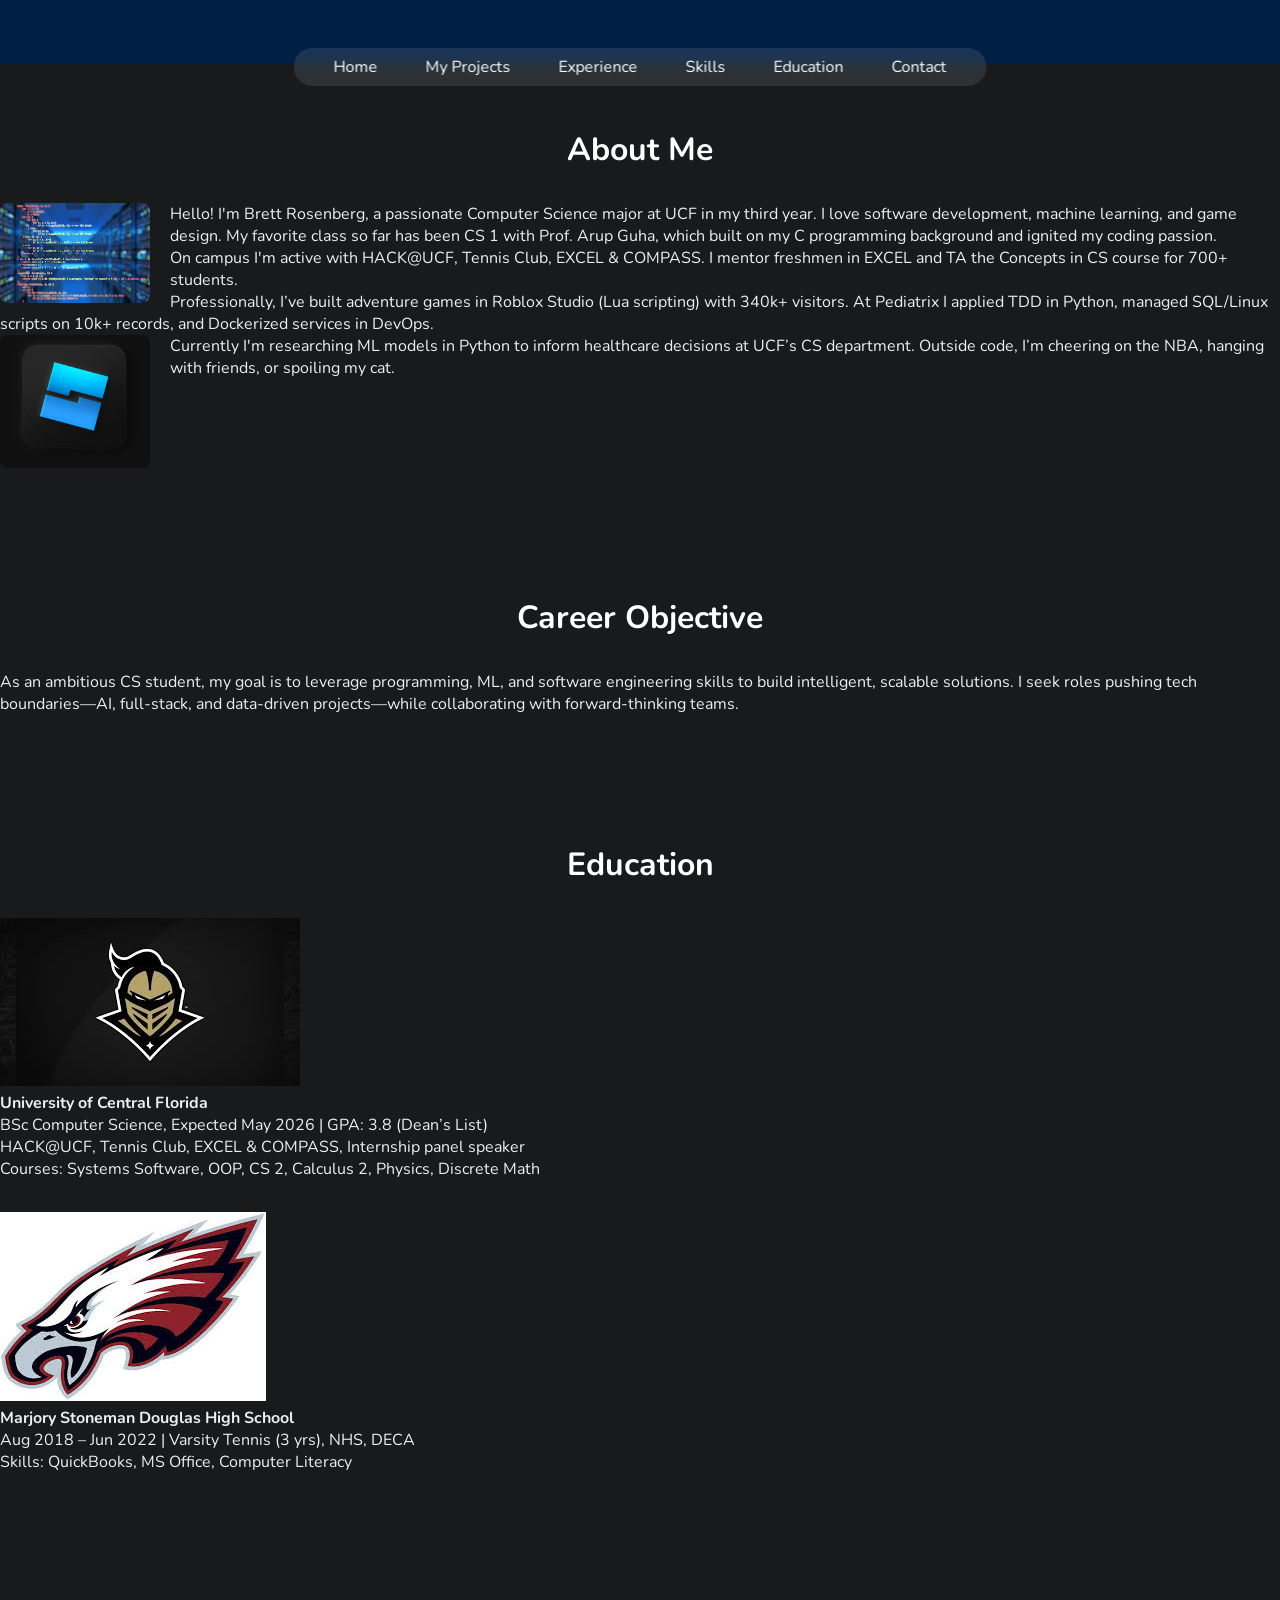
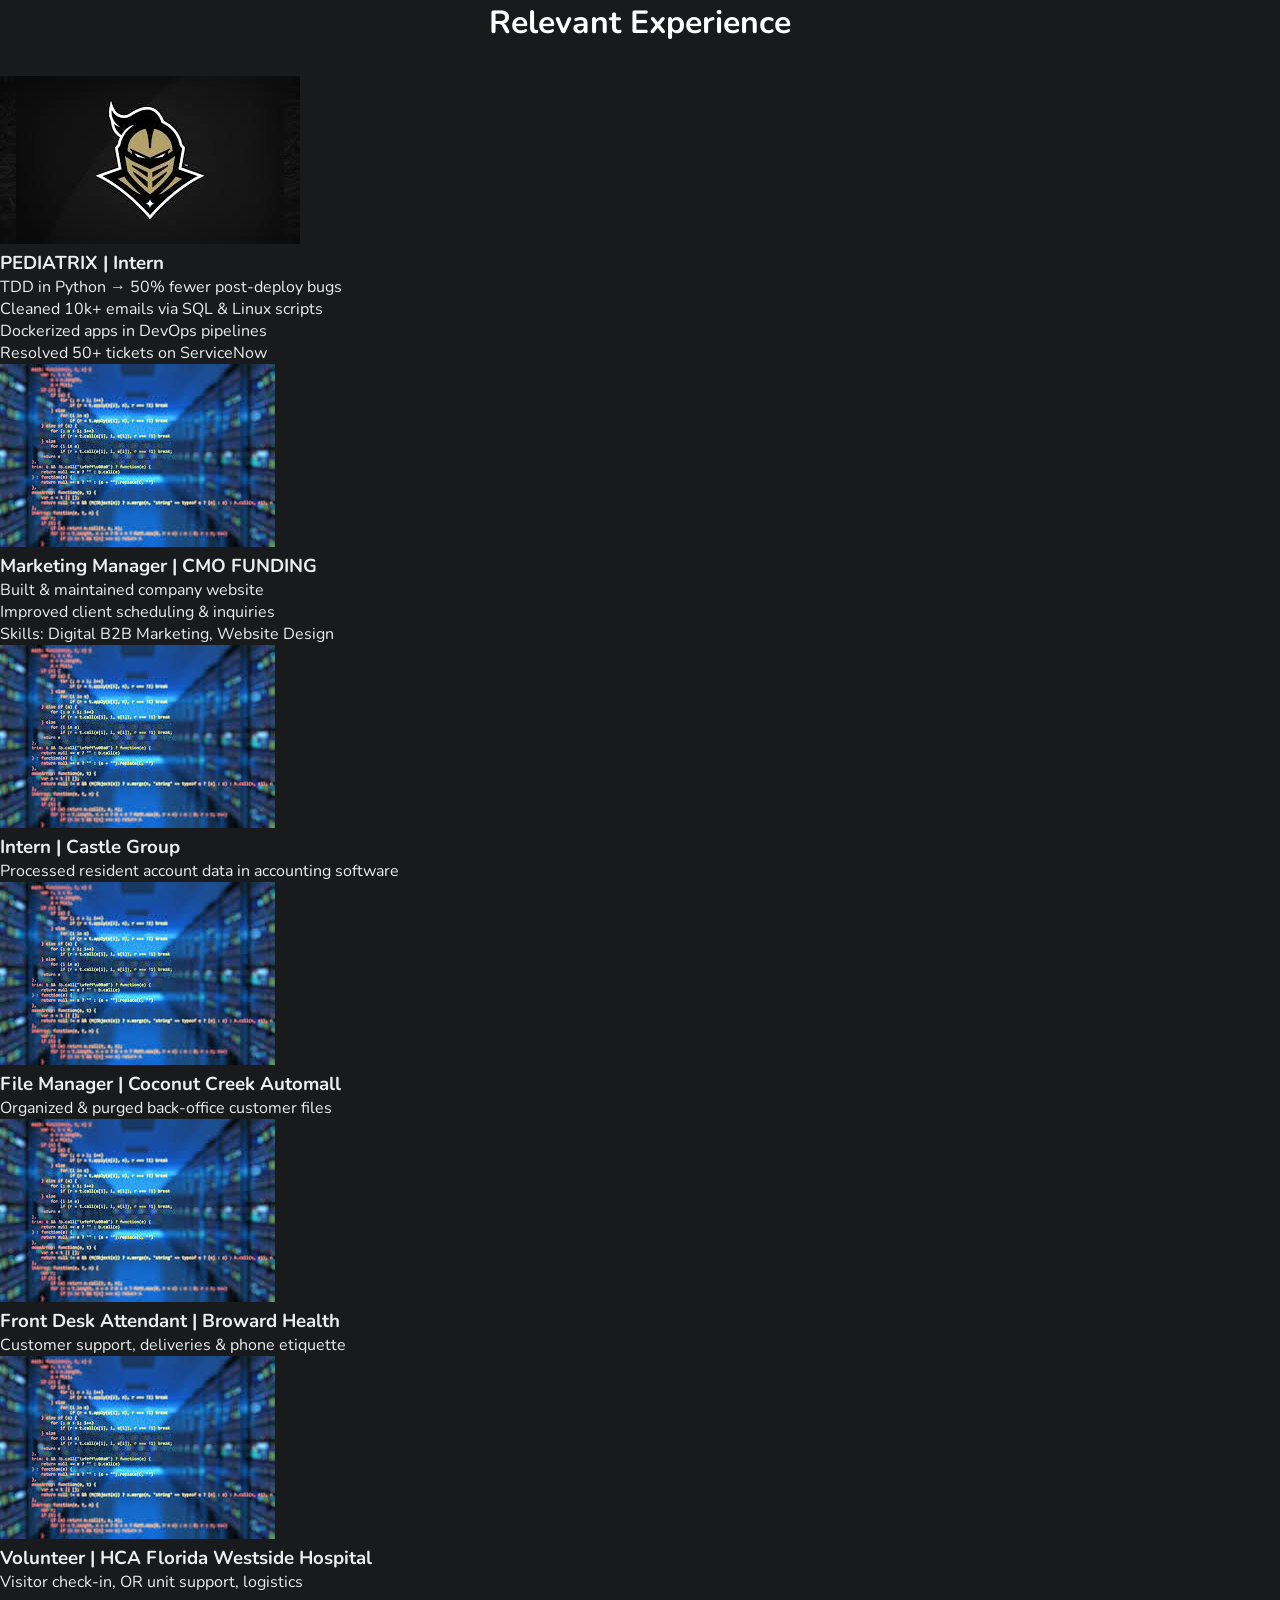
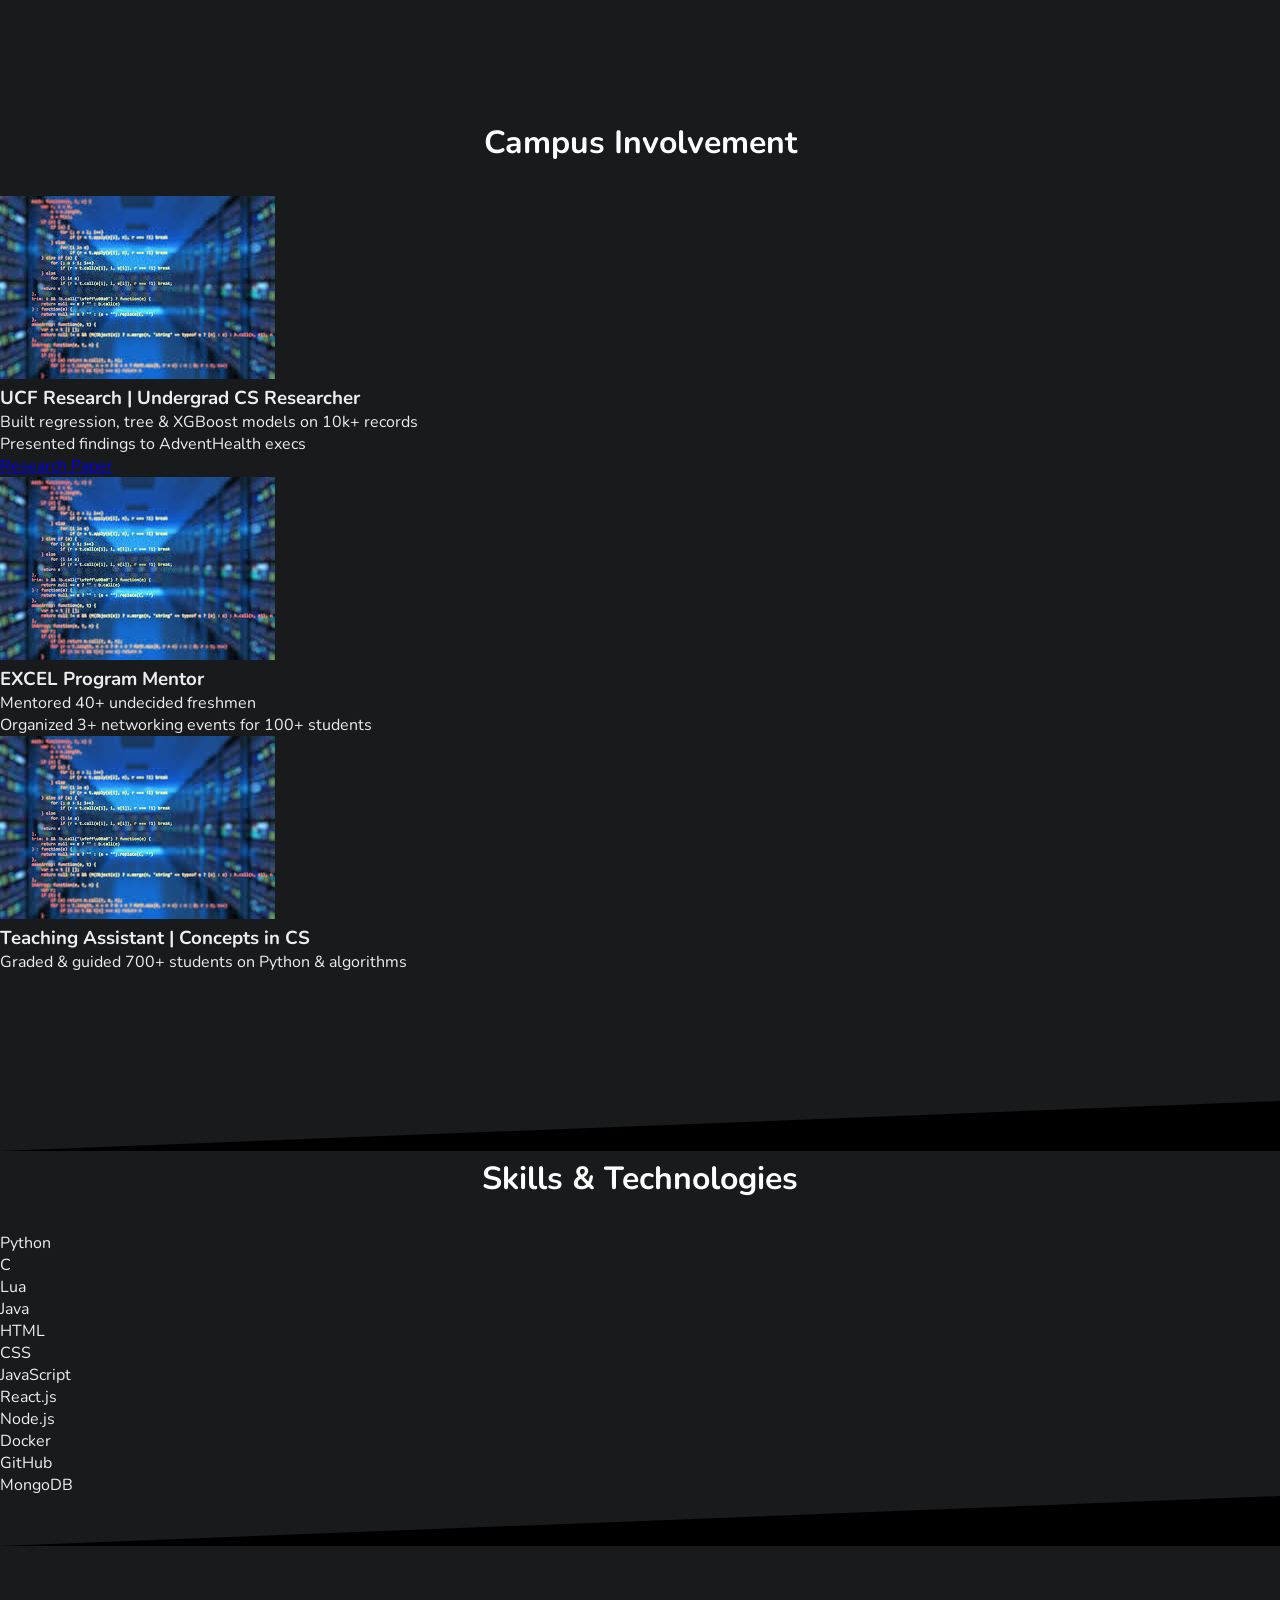
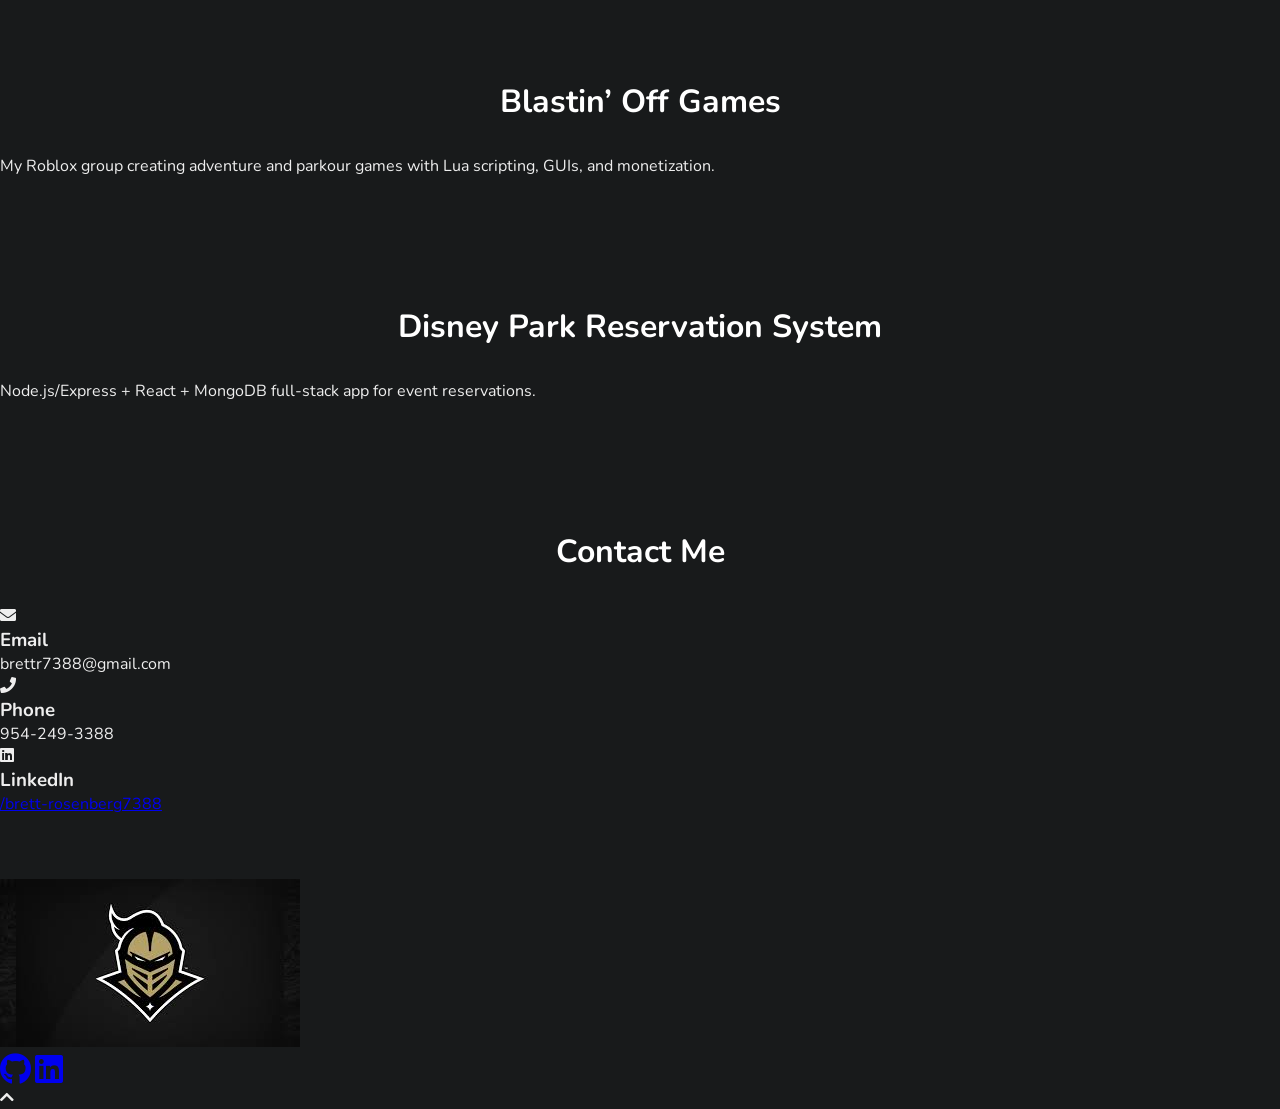
==== commit 72206e93: "k" ====
--- a/index.html
+++ b/index.html
@@ -7,7 +7,10 @@
 
   <!-- Google Fonts & Icons -->
   <link rel="preconnect" href="https://fonts.googleapis.com">
-  <link href="https://fonts.googleapis.com/css2?family=Nunito:wght@400;600;700&display=swap" rel="stylesheet">
+  <link
+    href="https://fonts.googleapis.com/css2?family=Nunito:wght@400;600;700&display=swap"
+    rel="stylesheet"
+  >
   <link
     rel="stylesheet"
     href="https://cdnjs.cloudflare.com/ajax/libs/font-awesome/5.15.3/css/all.min.css"
@@ -23,11 +26,11 @@
 </head>
 <body>
 
-  <!-- STICKY NAV -->
-<nav id="nav">
+  <!-- STICKY PILL‑NAV -->
+  <nav id="nav">
     <div class="container nav-container pill-nav">
       <ul class="nav-links">
-        <li><a href="#header"     class="link">Home</a></li>
+        <li><a href="#header"     class="link active">Home</a></li>
         <li><a href="#projects"   class="link">My Projects</a></li>
         <li><a href="#experience" class="link">Experience</a></li>
         <li><a href="#skills"     class="link">Skills</a></li>
@@ -37,37 +40,52 @@
     </div>
   </nav>
   
-  <!-- HERO + PARTICLES -->
+  <!-- HERO (in a dark‑blue box) -->
   <header id="header">
     <div id="particles-js"></div>
-  
+
     <div class="hero-content" data-aos="fade-up">
-      <!-- AVATAR -->
+      <!-- AVATAR (PDF embed) -->
       <div class="avatar">
-        <img src="images/Brett.pdf" alt="Brett Rosenberg">
-      </div>
-  
+        <object
+          data="images/Brett.pdf"
+          type="application/pdf"
+          class="avatar-pdf"
+        >
+          <!-- fallback if PDF fails -->
+          <img src="images/Brett.png" alt="Brett Rosenberg">
+        </object>
+        <span class="emoji">👋</span>
+      </div>
+
       <!-- GREETING -->
       <h1>Hi, I’m <span class="text-blue">Brett</span></h1>
-  
+
       <!-- SUBTITLE -->
       <p class="subtitle">
         A Computer Science student at UCF exploring software development,<br/>
         machine learning, and game design.
       </p>
-  
+
       <!-- SOCIAL BUTTONS -->
       <div class="hero-socials">
-        <a href="https://github.com/brettr7388"   target="_blank" class="social-btn">
+        <a
+          href="https://github.com/brettr7388"
+          target="_blank"
+          class="social-btn"
+        >
           <i class="fab fa-github"></i>
         </a>
-        <a href="https://linkedin.com/in/brett-rosenberg7388" target="_blank" class="social-btn">
+        <a
+          href="https://linkedin.com/in/brett-rosenberg7388"
+          target="_blank"
+          class="social-btn"
+        >
           <i class="fab fa-linkedin-in"></i>
         </a>
       </div>
     </div>
   </header>
-  
 
   <!-- ABOUT ME -->
   <section id="about">
--- a/css/main.css
+++ b/css/main.css
@@ -4,171 +4,131 @@
 body { background:#181a1b; color:#eee; }
 
 /* STICKY NAV */
-#nav { position:sticky;top:0;z-index:1000;background:rgba(24,26,27,0.85);backdrop-filter:blur(8px); }
-.nav-container{ max-width:1200px;margin:auto;display:flex;justify-content:space-between;align-items:center;padding:0.5rem }
-.nav-links{ list-style:none; display:flex;flex-wrap:wrap }
-.nav-links li{ margin:0 0.5rem }
-.nav-links a{ color:#fff; text-decoration:none; padding:0.5rem;transition:color .3s}
-.nav-links a:hover,.nav-links a.active{ color:#3b82f6 }
-
-/* PROFILE PIC */
-.profile-pic{ width:50px;height:50px;border-radius:50%;object-fit:cover }
-
-/* HERO + PARTICLES */
-header{ position:relative; height:80vh; overflow:hidden }
-#particles-js{ position:absolute; width:100%;height:100%;top:0;left:0 }
-.hero{ position:absolute; top:50%;left:50%;transform:translate(-50%,-50%);text-align:center;color:#fff;z-index:2 }
-.hero h1{ font-size:clamp(2rem,6vw,4rem);letter-spacing:2px }
-.subtitle{ font-size:clamp(1rem,2.5vw,1.5rem);margin-top:1rem;color:#ddd }
-.hero-btns{ margin-top:1.5rem }
-.btn-blue, .btn-blue-outline{ display:inline-block;margin:0 .5rem;padding:.75rem 1.5rem;border-radius:4px;font-weight:600;text-decoration:none; }
-.btn-blue{ background:#3b82f6;color:#fff;border:2px solid #3b82f6 }
-.btn-blue:hover{ background:#2563eb;border-color:#2563eb }
-.btn-blue-outline{ background:transparent;color:#3b82f6;border:2px solid #3b82f6 }
-.btn-blue-outline:hover{ background:#3b82f6;color:#fff }
-
-/* SECTION HEADINGS & SEPARATORS */
-section{ padding:4rem 0 }
-section h2{ text-align:center;font-size:2rem;margin-bottom:2rem;color:#fff }
-.text-blue{ color:#3b82f6!important }
-.seperator-skew-top svg, .seperator-skew-bottom svg{ display:block;width:100%;height:150px }
-.fill-white{ fill:#fff }
-
-/* ABOUT */
-.about-image{ width:150px;margin-right:20px;float:left;border-radius:8px }
-.clear{ clear:both }
-
-/* EDUCATION */
-.education-card{ display:flex;flex-wrap:wrap;background:#fff;color:#000;border-radius:8px;box-shadow:0 4px 12px rgba(0,0,0,0.1);margin-bottom:2rem }
-.card-column-image img{ width:120px;border-top-left-radius:8px;border-bottom-left-radius:8px }
-.card-column-large{ flex:1;padding:1rem }
-.card-column-large h4{ margin-bottom:.5rem }
-
-/* PROJECT ROWS */
-.project-row{ display:flex;flex-wrap:wrap;margin-bottom:3rem;align-items:center }
-.project-left, .project-right{ flex:1 1 45%;padding:1rem }
-.project-left img{ width:100%;border-radius:8px }
-.project-right h3{ font-size:1.5rem;margin-bottom:1rem;color:#fff }
-.project-right p, .project-right ul{ color:#ddd;margin-bottom:1rem }
-
-/* SKILLS */
-.skills-icons{ display:flex;flex-wrap:wrap;justify-content:center;list-style:none }
-.skills-icons li{ margin:1rem;display:flex;flex-direction:column;align-items:center;transition:transform .3s }
-.skills-icons li:hover{ transform:scale(1.2) }
-.skills-icons i{ font-size:3rem;color:#3b82f6;margin-bottom:.5rem }
-
-/* CONTACT CARD */
-.contact .card-container{ display:flex;flex-wrap:wrap;justify-content:space-around }
-.contact .card{ background:#f4f4f4;color:#000;width:260px;margin:1rem;padding:1.5rem;text-align:center;border-radius:8px }
-.contact .card i{ font-size:2.5rem;color:#3b82f6;margin-bottom:.5rem }
-
-/* FOOTER */
-.footer{ background:#181a1b;color:#fff;padding:2rem 0;text-align:center }
-.footer-icon-links a{ color:#fff;margin:0 1rem;transition:color .3s }
-.footer-icon-links a:hover{ color:#3b82f6 }
-
-/* BACK TO TOP */
-#backToTopBtn{ position:fixed;bottom:20px;right:20px;background:#3b82f6;color:#fff;padding:.5rem;border-radius:50%;display:none;cursor:pointer;z-index:1000 }
-#backToTopBtn.show{ display:block }
-
-/* RESPONSIVE */
-@media(max-width:768px){
-  .project-row{ flex-direction:column }
-  .nav-links{ display:none }
+#nav {
+  position: fixed;    /* fixed so it stays ½" down */
+  top: 0.5in;         
+  left: 50%;
+  transform: translateX(-50%);
+  z-index: 1000;
+  background: transparent;
+}
+.nav-container {
+  display: inline-flex;
+  background: rgba(255,255,255,0.1);
+  backdrop-filter: blur(8px);
+  border-radius: 50px;
+  padding: 0.5rem 1rem;
+  margin: 0 auto;
+}
+.nav-links {
+  list-style: none;
+  display: flex;
+  margin: 0;
+  padding: 0;
+}
+.nav-links li { margin: 0 0.75rem; }
+.nav-links a {
+  color: #fff;
+  text-decoration: none;
+  padding: 0.5rem 0.75rem;
+  border-radius: 25px;
+  transition: background 0.3s;
+}
+.nav-links a:hover,
+.nav-links a.active {
+  background: rgba(59,130,246,0.2);
 }
 
-/* 1. Center‑align hero text & image */
-.hero {
-  text-align: center;
-}
-header {
+/* HIDE PARTICLES */
+#particles-js { display: none !important; }
+
+/* HERO BOX */
+header#header {
+  background-color: #001f44;
+  padding-bottom: 4rem;
   position: relative;
-  height: 80vh;
   overflow: hidden;
-  padding-top: 0; /* we’ll let the nav sit on top */
 }
 
-#particles-js {
+/* HERO CONTENT */
+.hero-content {
+  /* absolute positioning overwritten by JS */
   position: absolute;
-  width: 100%;
-  height: 100%;
-  top: 0; left: 0;
-  z-index: 1;
-}
-
-.hero-content {
-  position: absolute;
-  top: 50%;
-  left: 50%;
-  transform: translate(-50%, -50%);
+  top: auto;
+  left: auto;
+  transform: none;
   text-align: center;
-  color: #ffffff;
+  color: #fff;
   z-index: 2;
   max-width: 90%;
 }
 
-/* Avatar */
-.hero-content .avatar {
+/* AVATAR */
+.avatar {
+  position: relative;
   width: 140px;
   height: 140px;
-  margin: 0 auto 1rem;
+  margin: 0 auto 0.5rem;
   border-radius: 50%;
   overflow: hidden;
   border: 3px solid rgba(255,255,255,0.6);
 }
-.hero-content .avatar img {
+.avatar-pdf,
+.avatar-pdf img {
   width: 100%;
   height: 100%;
   object-fit: cover;
 }
+.emoji {
+  position: absolute;
+  bottom: 0;
+  right: 0;
+  font-size: 1.5rem;
+}
 
-/* Heading */
+/* GREETING */
 .hero-content h1 {
   font-size: clamp(2rem, 6vw, 4rem);
   letter-spacing: 2px;
   margin-bottom: 0.5rem;
 }
 
-/* Subtitle */
-.hero-content .subtitle {
+/* SUBTITLE */
+.subtitle {
   font-size: clamp(1rem, 2.5vw, 1.5rem);
   color: #dddddd;
-  margin-bottom: 1.5rem;
+  margin-top: 0.5in;  /* ½" below the greeting */
   line-height: 1.4;
 }
 
-/* Social buttons */
+/* SOCIAL BUTTONS */
 .hero-socials {
+  margin-top: 1in;    /* 1" below subtitle */
   display: flex;
   justify-content: center;
   gap: 1rem;
 }
-.hero-socials .social-btn {
+.social-btn {
   width: 60px;
   height: 60px;
-  border: 2px solid #ffffff;
+  border: 2px solid #fff;
   border-radius: 50%;
   display: flex;
   align-items: center;
   justify-content: center;
-  color: #ffffff;
+  color: #fff;
   font-size: 1.5rem;
   transition: background 0.3s, color 0.3s;
 }
-.hero-socials .social-btn:hover {
+.social-btn:hover {
   background: #3b82f6;
   border-color: #3b82f6;
   color: #fff;
 }
 
-/* Make sure nav floats above */
-#nav {
-  position: sticky;
-  top: 0;
-  z-index: 3;
-}
-
-/* Optional: slightly darken the particles behind nav */
-#nav {
-  background: rgba(24,26,27,0.7);
-}+/* OTHER SECTIONS (unchanged) */
+section { padding:4rem 0; }
+section h2 { text-align:center; font-size:2rem; margin-bottom:2rem; color:#fff; }
+.about-image { width:150px; margin-right:20px; float:left; border-radius:8px; }
+.clear { clear:both; }
+/* … and the rest of your existing CSS … */
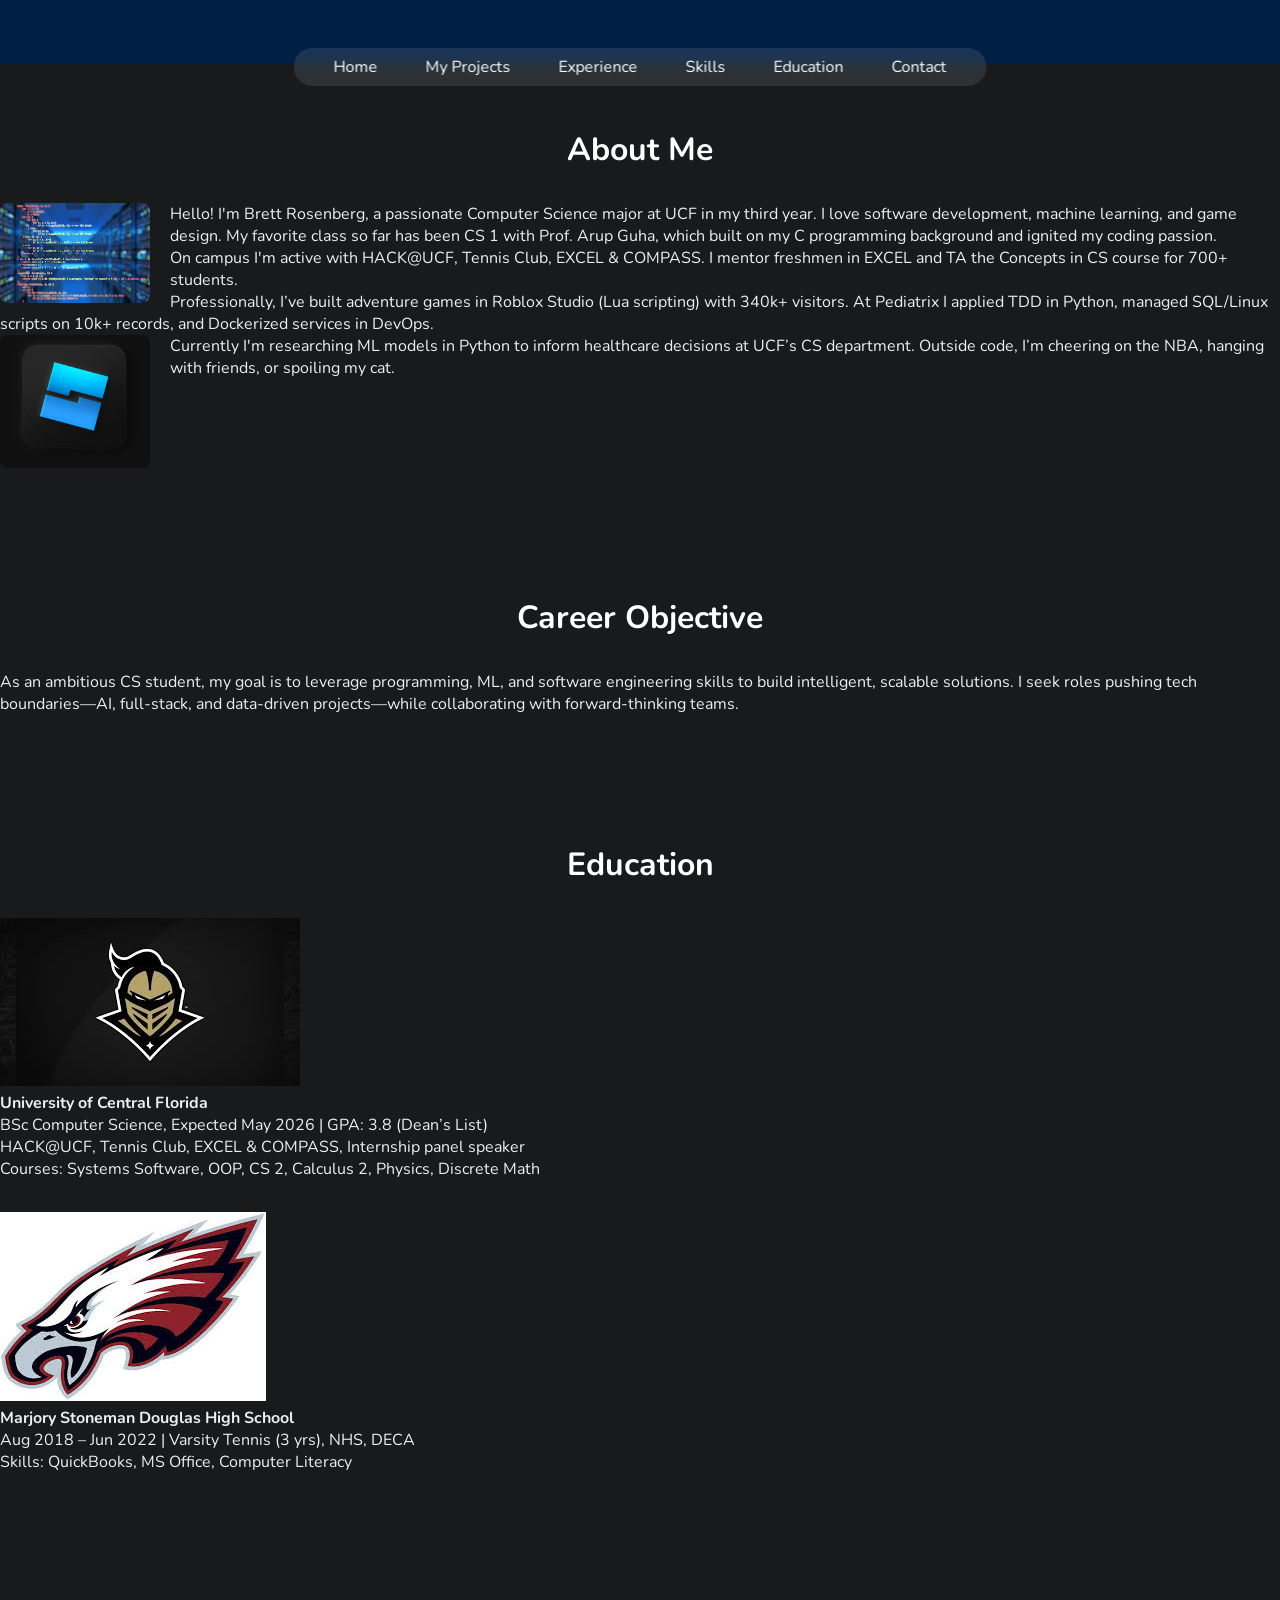
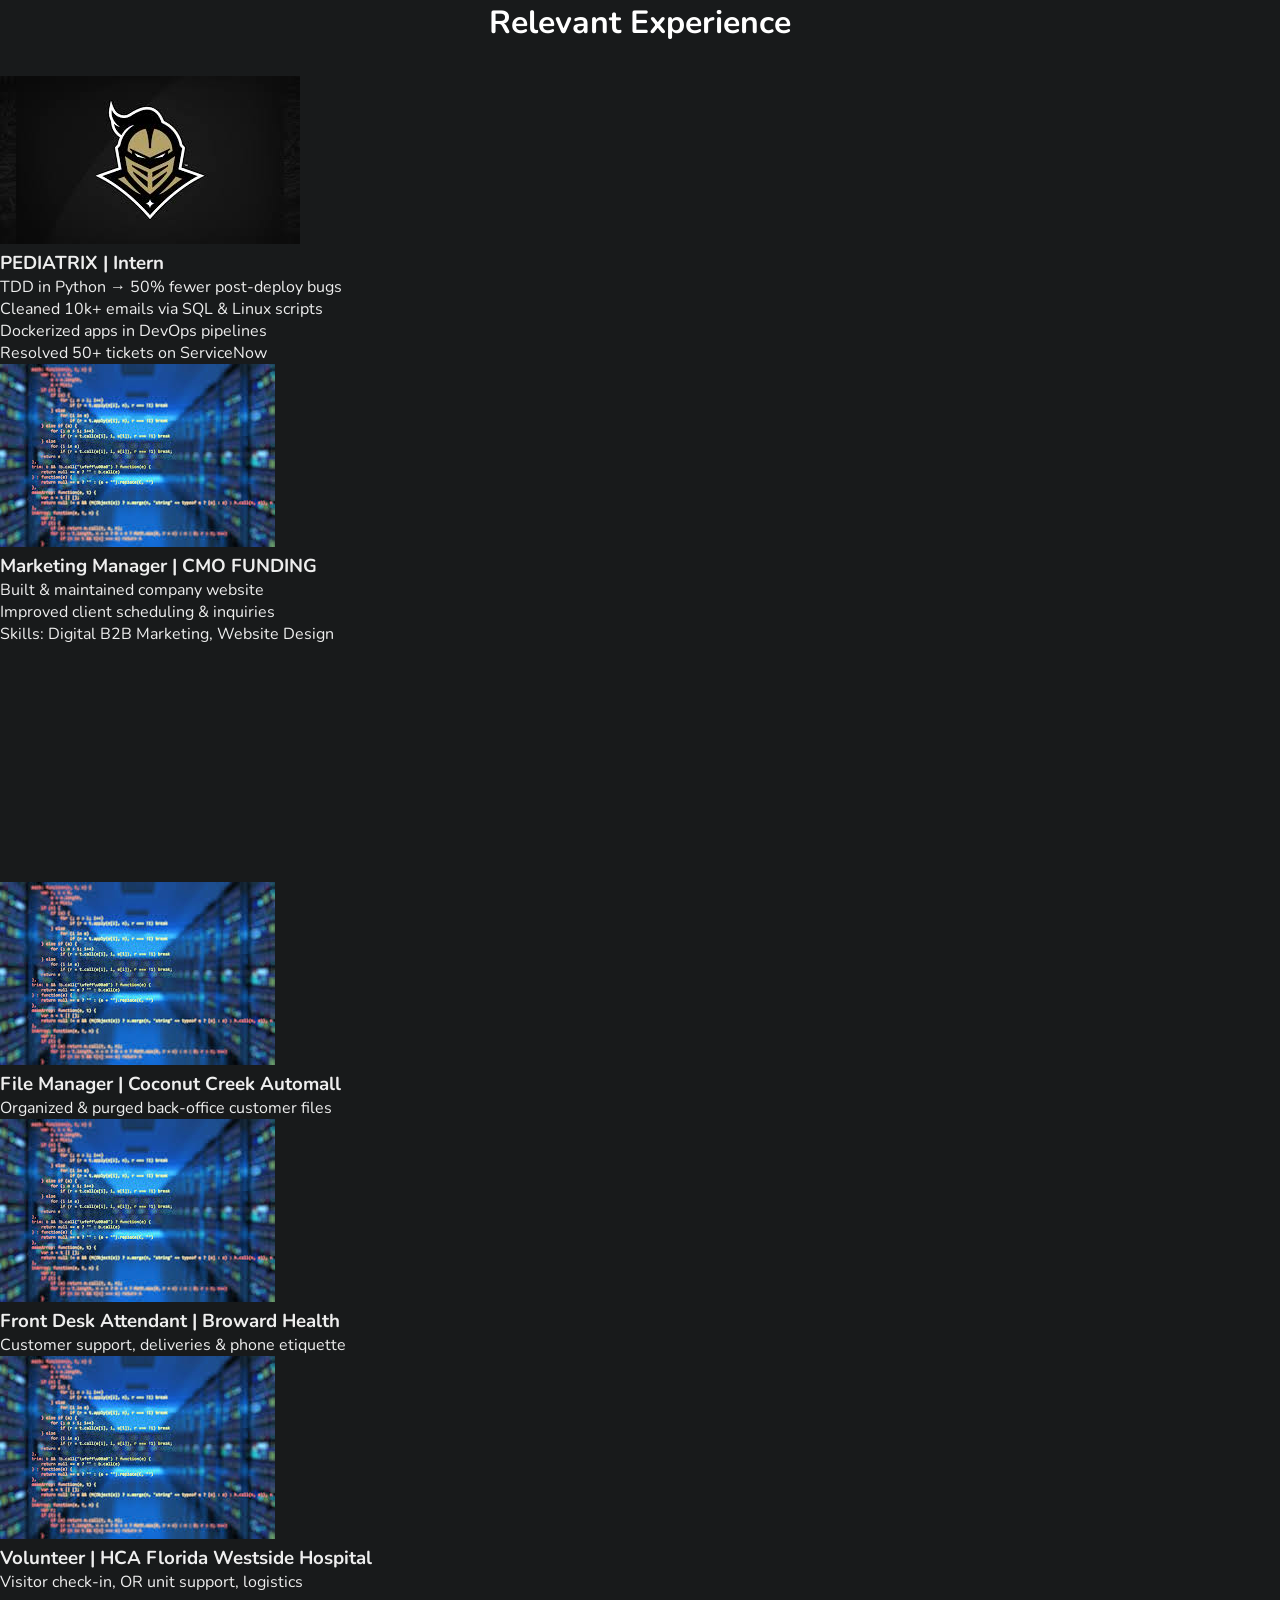
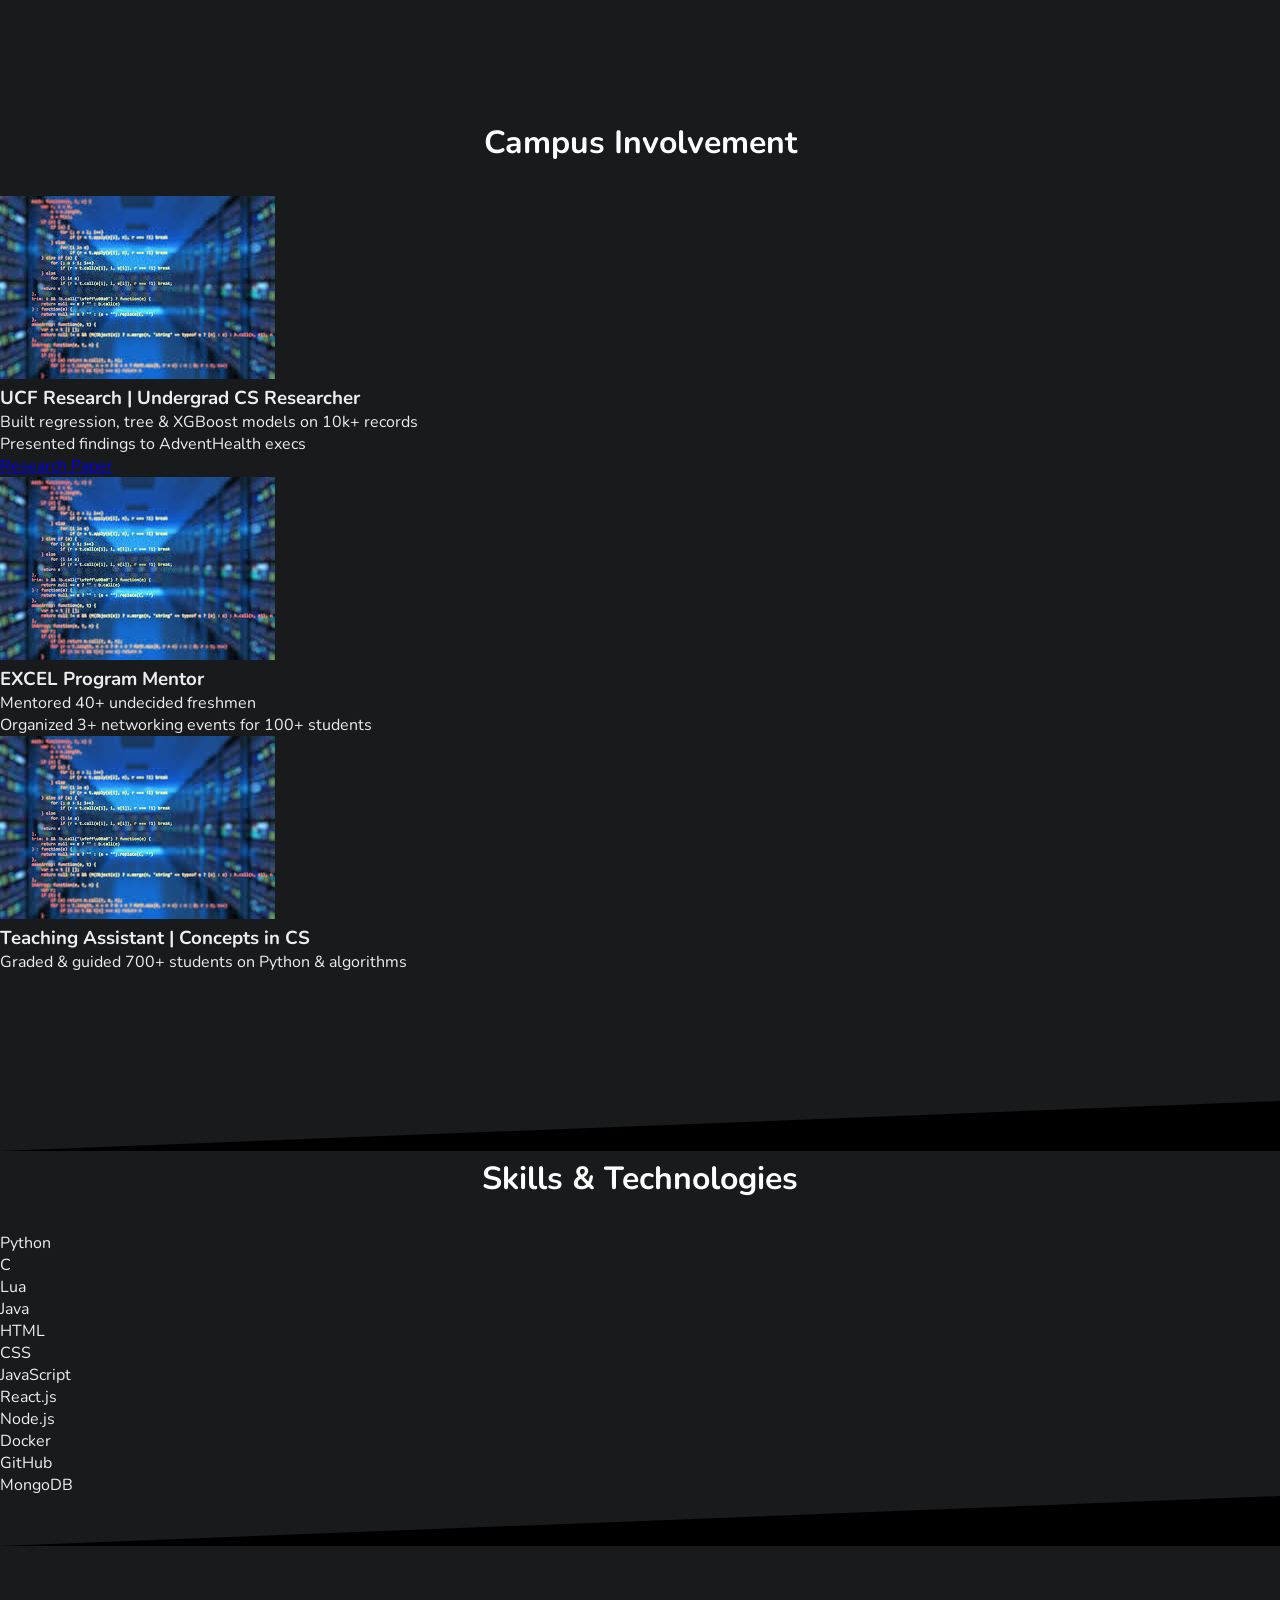
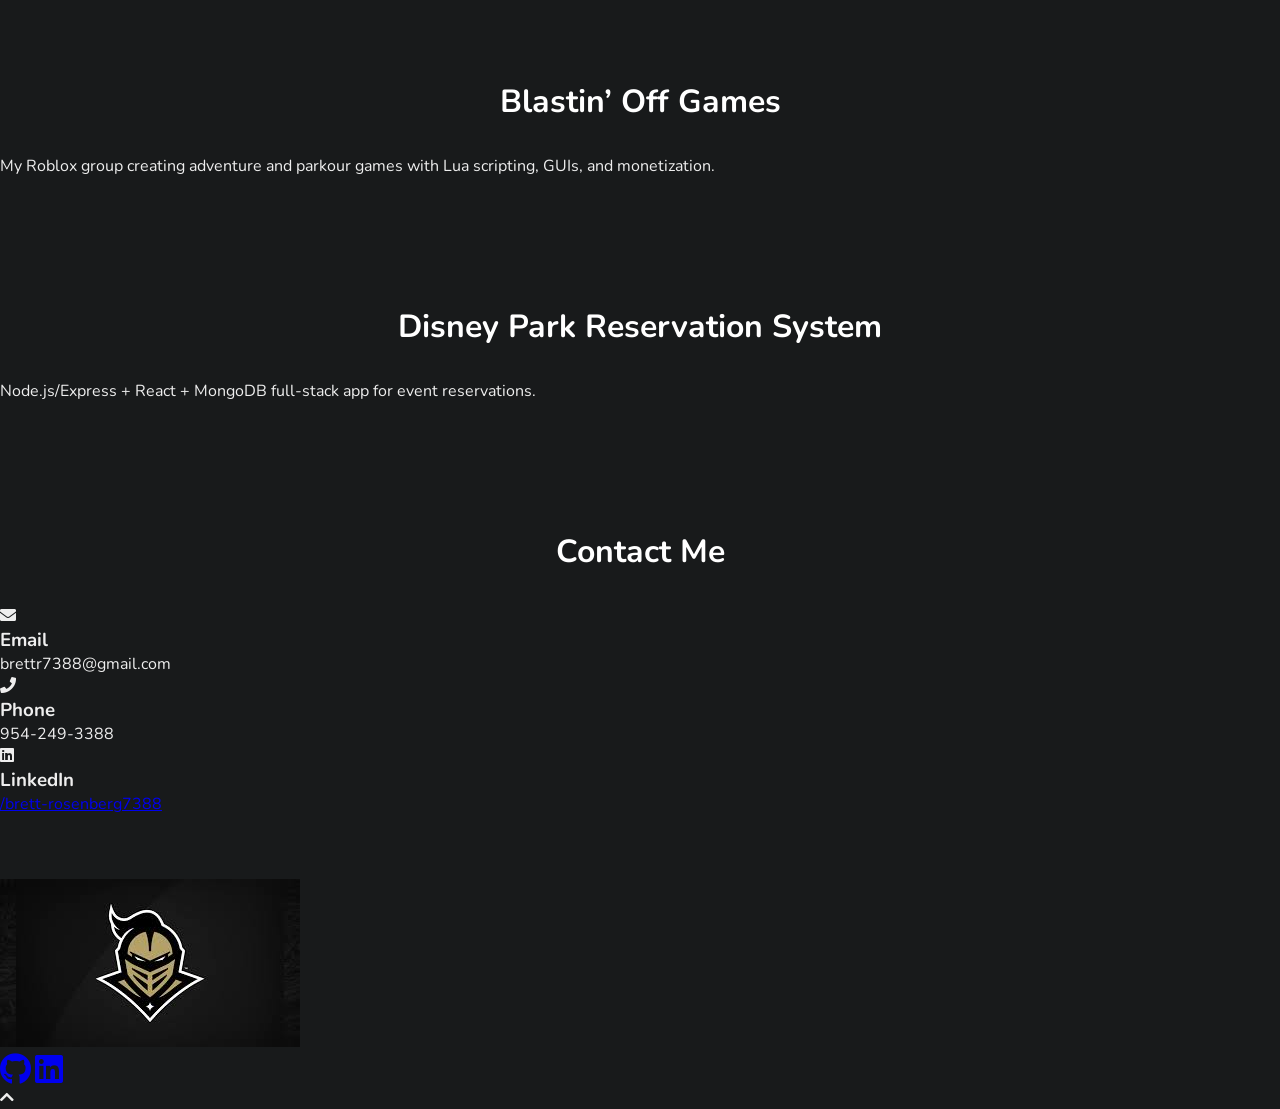
==== commit fdfdb2dc: "fix" ====
--- a/index.html
+++ b/index.html
@@ -6,11 +6,11 @@
   <title>Brett Rosenberg – Portfolio</title>
 
   <!-- Google Fonts & Icons -->
-  <link rel="preconnect" href="https://fonts.googleapis.com">
+  <link rel="preconnect" href="https://fonts.googleapis.com" />
   <link
     href="https://fonts.googleapis.com/css2?family=Nunito:wght@400;600;700&display=swap"
     rel="stylesheet"
-  >
+  />
   <link
     rel="stylesheet"
     href="https://cdnjs.cloudflare.com/ajax/libs/font-awesome/5.15.3/css/all.min.css"
@@ -26,7 +26,7 @@
 </head>
 <body>
 
-  <!-- STICKY PILL‑NAV -->
+  <!-- PILL‑NAV -->
   <nav id="nav">
     <div class="container nav-container pill-nav">
       <ul class="nav-links">
@@ -42,17 +42,17 @@
   
   <!-- HERO (in a dark‑blue box) -->
   <header id="header">
+    <!-- particles hidden via CSS -->
     <div id="particles-js"></div>
 
     <div class="hero-content" data-aos="fade-up">
-      <!-- AVATAR (PDF embed) -->
+      <!-- AVATAR -->
       <div class="avatar">
         <object
           data="images/Brett.pdf"
           type="application/pdf"
           class="avatar-pdf"
         >
-          <!-- fallback if PDF fails -->
           <img src="images/Brett.png" alt="Brett Rosenberg">
         </object>
         <span class="emoji">👋</span>
@@ -86,7 +86,7 @@
       </div>
     </div>
   </header>
-
+  
   <!-- ABOUT ME -->
   <section id="about">
     <div class="container" data-aos="fade-in">
--- a/css/main.css
+++ b/css/main.css
@@ -3,10 +3,10 @@
 html { scroll-behavior: smooth; }
 body { background:#181a1b; color:#eee; }
 
-/* STICKY NAV */
+/* PILL‑NAV */
 #nav {
-  position: fixed;    /* fixed so it stays ½" down */
-  top: 0.5in;         
+  position: fixed;
+  top: 0.5in;
   left: 50%;
   transform: translateX(-50%);
   z-index: 1000;
@@ -18,7 +18,6 @@
   backdrop-filter: blur(8px);
   border-radius: 50px;
   padding: 0.5rem 1rem;
-  margin: 0 auto;
 }
 .nav-links {
   list-style: none;
@@ -52,15 +51,13 @@
 
 /* HERO CONTENT */
 .hero-content {
-  /* absolute positioning overwritten by JS */
-  position: absolute;
-  top: auto;
-  left: auto;
-  transform: none;
+  position: relative;
+  width: 80%;
+  max-width: 1200px;
+  margin: 2rem auto 0 auto;  /* sits a bit below the pill‑nav */
   text-align: center;
   color: #fff;
   z-index: 2;
-  max-width: 90%;
 }
 
 /* AVATAR */
@@ -68,7 +65,7 @@
   position: relative;
   width: 140px;
   height: 140px;
-  margin: 0 auto 0.5rem;
+  margin: 0 auto 1rem;
   border-radius: 50%;
   overflow: hidden;
   border: 3px solid rgba(255,255,255,0.6);
@@ -97,13 +94,13 @@
 .subtitle {
   font-size: clamp(1rem, 2.5vw, 1.5rem);
   color: #dddddd;
-  margin-top: 0.5in;  /* ½" below the greeting */
+  margin-top: 0.5in;  /* roughly ½" below the greeting */
   line-height: 1.4;
 }
 
 /* SOCIAL BUTTONS */
 .hero-socials {
-  margin-top: 1in;    /* 1" below subtitle */
+  margin-top: 1in;  /* roughly 1" below subtitle */
   display: flex;
   justify-content: center;
   gap: 1rem;
@@ -126,9 +123,10 @@
   color: #fff;
 }
 
-/* OTHER SECTIONS (unchanged) */
+/* ABOUT ME (unchanged) */
 section { padding:4rem 0; }
 section h2 { text-align:center; font-size:2rem; margin-bottom:2rem; color:#fff; }
 .about-image { width:150px; margin-right:20px; float:left; border-radius:8px; }
 .clear { clear:both; }
-/* … and the rest of your existing CSS … */
+
+/* … your other styles remain untouched … */
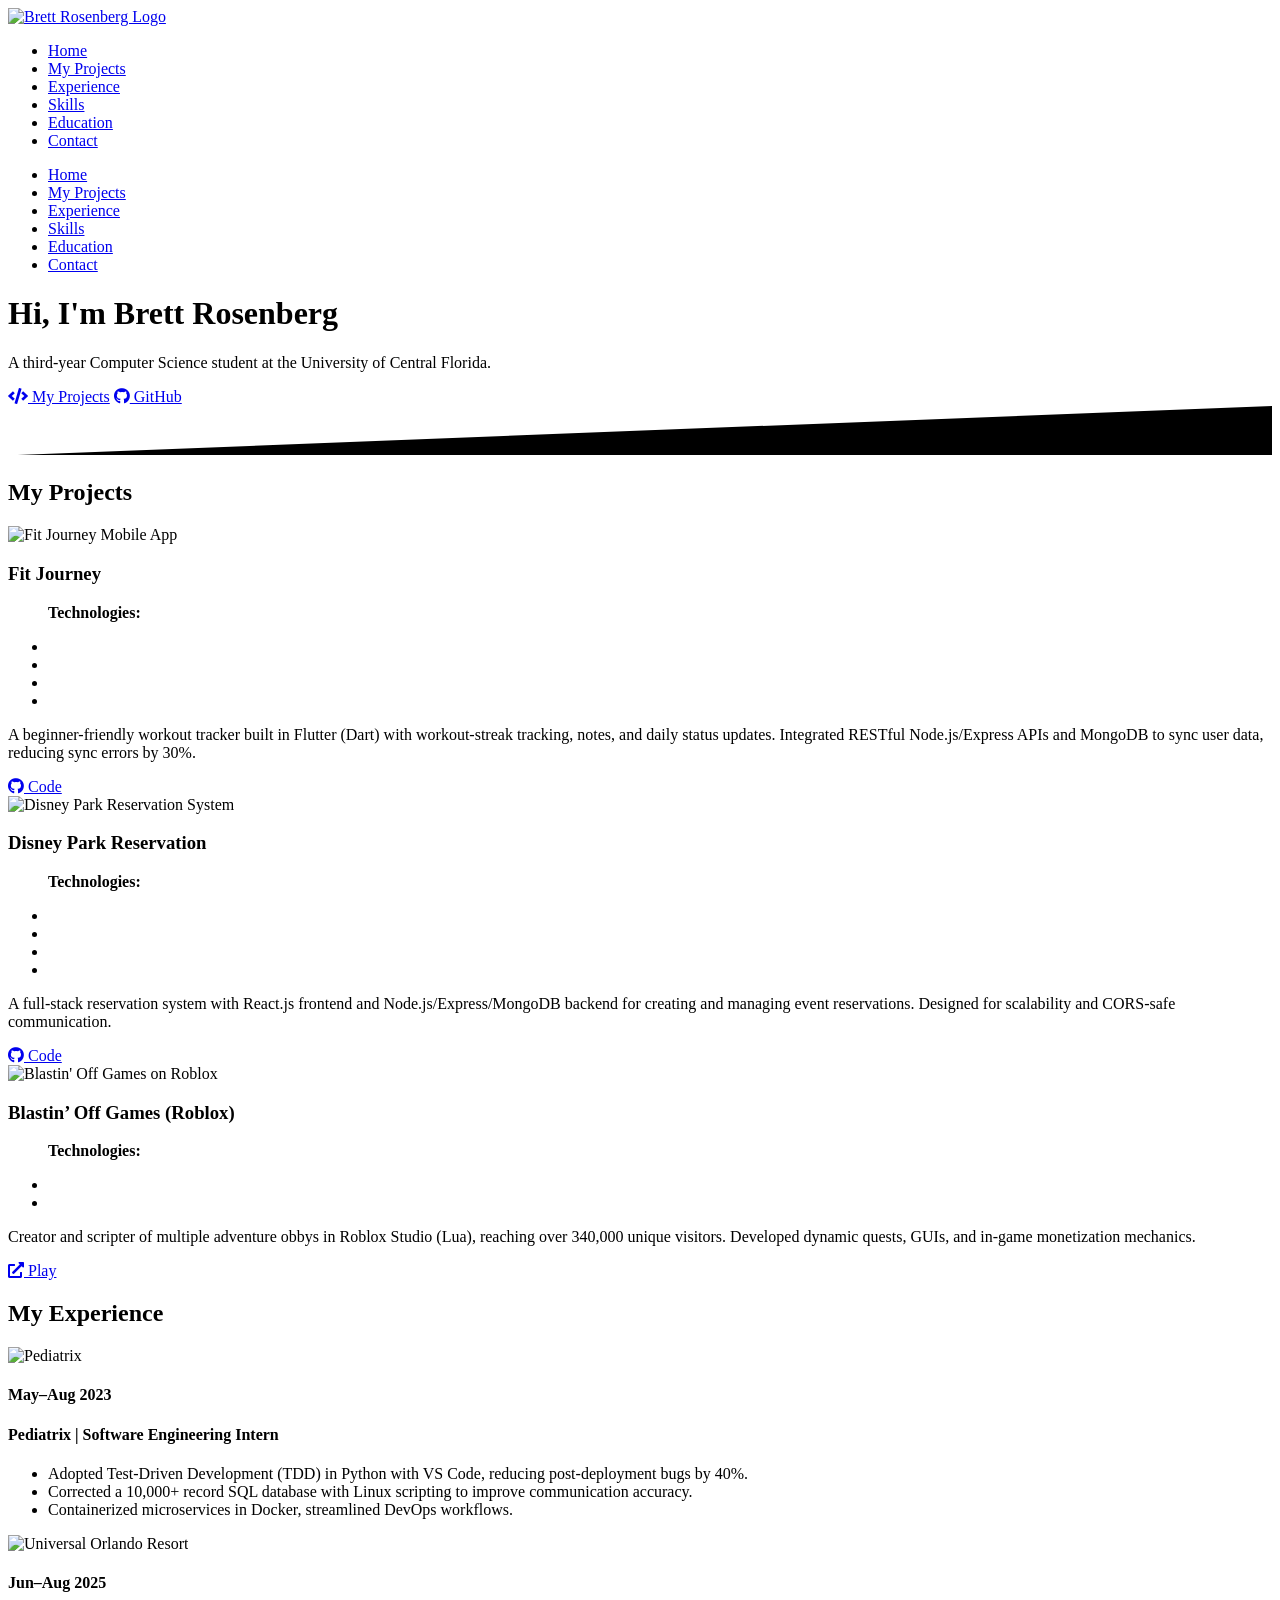
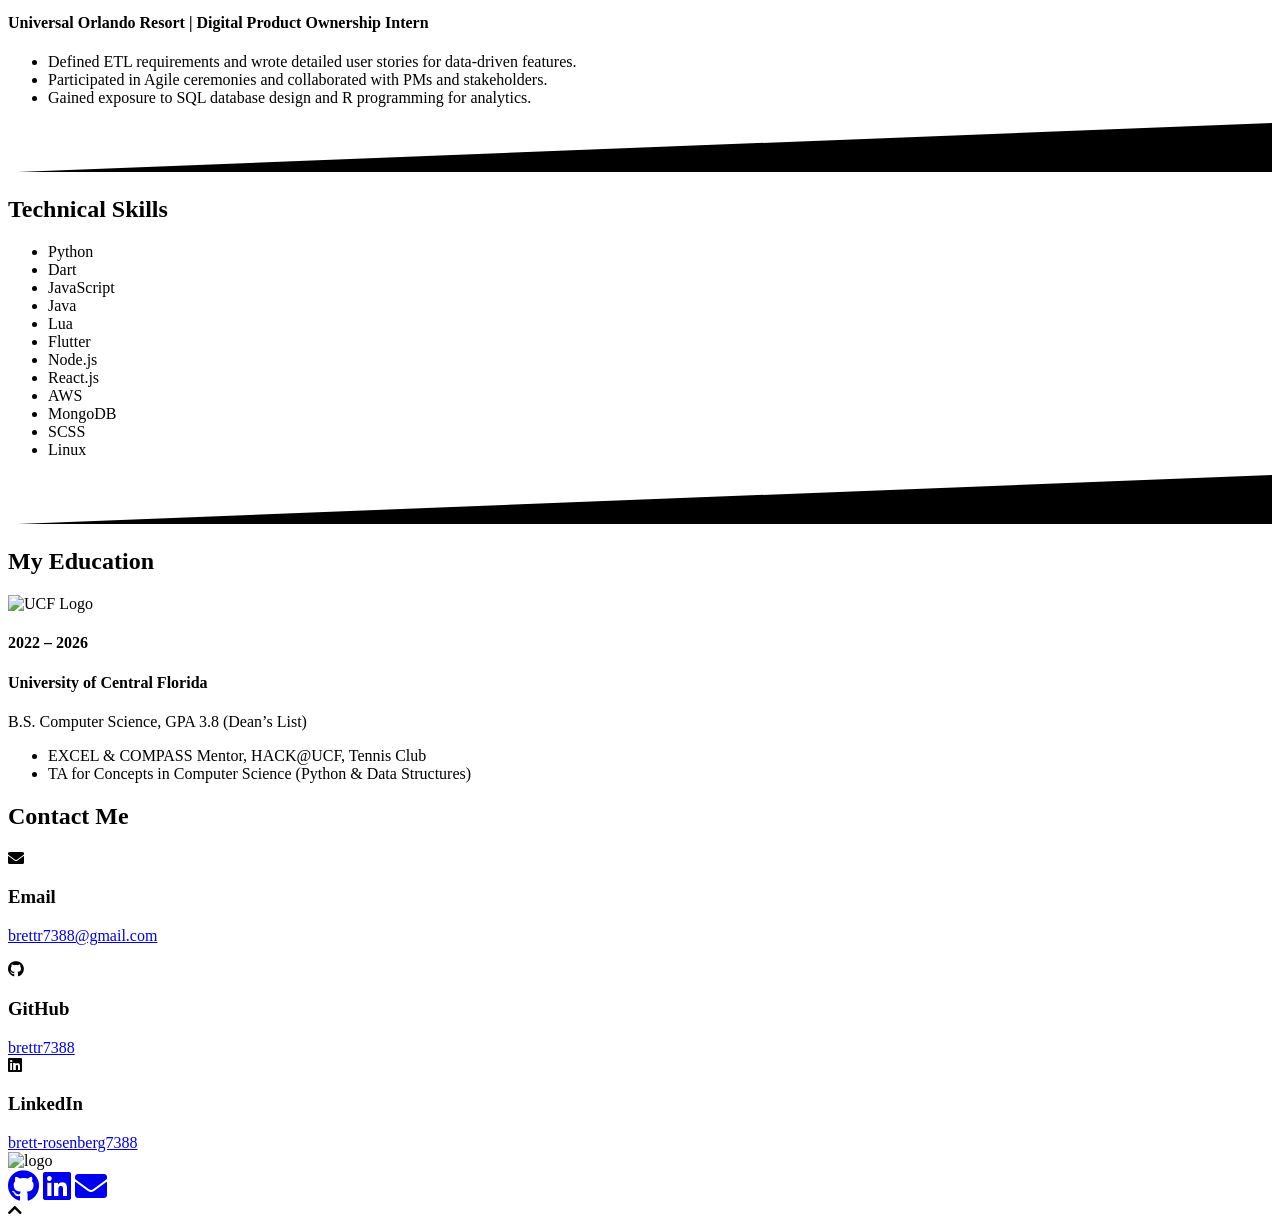
==== commit 1eb792a5: "folder" ====
--- a/index.html
+++ b/index.html
@@ -1,315 +1,332 @@
 <!DOCTYPE html>
 <html lang="en">
-<head>
-  <meta charset="UTF-8" />
-  <meta name="viewport" content="width=device-width,initial-scale=1.0" />
-  <title>Brett Rosenberg – Portfolio</title>
-
-  <!-- Google Fonts & Icons -->
-  <link rel="preconnect" href="https://fonts.googleapis.com" />
-  <link
-    href="https://fonts.googleapis.com/css2?family=Nunito:wght@400;600;700&display=swap"
-    rel="stylesheet"
-  />
-  <link
-    rel="stylesheet"
-    href="https://cdnjs.cloudflare.com/ajax/libs/font-awesome/5.15.3/css/all.min.css"
-    integrity="sha512‑iBBXm8fW90+nuLcSKlbmrPcLa0OT92xO1BIsZ+ywDWZCvqsWgccV3gFoRBv0z+8dLJgyAHIhR35VZc2oM/gI1w=="
-    crossorigin="anonymous"
-  />
-
-  <!-- AOS -->
-  <link rel="stylesheet" href="https://unpkg.com/aos@next/dist/aos.css" />
-
-  <!-- Main CSS -->
-  <link rel="stylesheet" href="css/main.css" />
-</head>
-<body>
-
-  <!-- PILL‑NAV -->
-  <nav id="nav">
-    <div class="container nav-container pill-nav">
-      <ul class="nav-links">
-        <li><a href="#header"     class="link active">Home</a></li>
-        <li><a href="#projects"   class="link">My Projects</a></li>
-        <li><a href="#experience" class="link">Experience</a></li>
-        <li><a href="#skills"     class="link">Skills</a></li>
-        <li><a href="#education"  class="link">Education</a></li>
-        <li><a href="#contact"    class="link">Contact</a></li>
-      </ul>
-    </div>
-  </nav>
-  
-  <!-- HERO (in a dark‑blue box) -->
-  <header id="header">
-    <!-- particles hidden via CSS -->
-    <div id="particles-js"></div>
-
-    <div class="hero-content" data-aos="fade-up">
-      <!-- AVATAR -->
-      <div class="avatar">
-        <object
-          data="images/Brett.pdf"
-          type="application/pdf"
-          class="avatar-pdf"
-        >
-          <img src="images/Brett.png" alt="Brett Rosenberg">
-        </object>
-        <span class="emoji">👋</span>
-      </div>
-
-      <!-- GREETING -->
-      <h1>Hi, I’m <span class="text-blue">Brett</span></h1>
-
-      <!-- SUBTITLE -->
-      <p class="subtitle">
-        A Computer Science student at UCF exploring software development,<br/>
-        machine learning, and game design.
-      </p>
-
-      <!-- SOCIAL BUTTONS -->
-      <div class="hero-socials">
-        <a
-          href="https://github.com/brettr7388"
-          target="_blank"
-          class="social-btn"
-        >
-          <i class="fab fa-github"></i>
-        </a>
-        <a
-          href="https://linkedin.com/in/brett-rosenberg7388"
-          target="_blank"
-          class="social-btn"
-        >
-          <i class="fab fa-linkedin-in"></i>
-        </a>
-      </div>
-    </div>
-  </header>
-  
-  <!-- ABOUT ME -->
-  <section id="about">
-    <div class="container" data-aos="fade-in">
-      <h2>About Me</h2>
-      <img src="images/cs.jpeg" alt="Computer Science" class="about-image">
-      <p>Hello! I'm Brett Rosenberg, a passionate Computer Science major at UCF in my third year. I love software development, machine learning, and game design. My favorite class so far has been CS 1 with Prof. Arup Guha, which built on my C programming background and ignited my coding passion.</p>
-      <p>On campus I'm active with HACK@UCF, Tennis Club, EXCEL & COMPASS. I mentor freshmen in EXCEL and TA the Concepts in CS course for 700+ students.</p>
-      <p>Professionally, I’ve built adventure games in Roblox Studio (Lua scripting) with 340k+ visitors. At Pediatrix I applied TDD in Python, managed SQL/Linux scripts on 10k+ records, and Dockerized services in DevOps.</p>
-      <img src="images/RobloxStudio.jpeg" alt="Roblox Studio" class="about-image">
-      <p>Currently I'm researching ML models in Python to inform healthcare decisions at UCF’s CS department. Outside code, I’m cheering on the NBA, hanging with friends, or spoiling my cat.</p>
-      <div class="clear"></div>
-    </div>
-  </section>
-
-  <!-- CAREER OBJECTIVE -->
-  <section id="career-objective" class="projects">
-    <div class="container" data-aos="fade-in">
-      <h2>Career Objective</h2>
-      <p>As an ambitious CS student, my goal is to leverage programming, ML, and software engineering skills to build intelligent, scalable solutions. I seek roles pushing tech boundaries—AI, full‑stack, and data‑driven projects—while collaborating with forward‑thinking teams.</p>
-    </div>
-  </section>
-
-  <!-- EDUCATION -->
-  <section id="education" class="education">
-    <div class="container" data-aos="zoom-in">
-      <h2>Education</h2>
-      <div class="education-card">
-        <div class="card-column-image">
-          <img src="images/knight.jpeg" alt="UCF Logo">
-        </div>
-        <div class="card-column-large">
-          <h4>University of Central Florida</h4>
-          <p>BSc Computer Science, Expected May 2026 | GPA: 3.8 (Dean’s List)</p>
-          <ul>
-            <li>HACK@UCF, Tennis Club, EXCEL & COMPASS, Internship panel speaker</li>
-            <li>Courses: Systems Software, OOP, CS 2, Calculus 2, Physics, Discrete Math</li>
-          </ul>
-        </div>
-      </div>
-      <div class="education-card" style="margin-top:2rem;">
-        <div class="card-column-image">
-          <img src="images/eagle.jpeg" alt="MSD Eagle">
-        </div>
-        <div class="card-column-large">
-          <h4>Marjory Stoneman Douglas High School</h4>
-          <p>Aug 2018 – Jun 2022 | Varsity Tennis (3 yrs), NHS, DECA</p>
-          <ul>
-            <li>Skills: QuickBooks, MS Office, Computer Literacy</li>
-          </ul>
-        </div>
-      </div>
-    </div>
-  </section>
-
-  <!-- EXPERIENCE -->
-  <section id="experience" class="projects">
-    <div class="container" data-aos="fade-in">
-      <h2>Relevant Experience</h2>
-      <div class="project-row" data-aos="fade-up">
-        <div class="project-left"><img src="images/knight.jpeg" alt="Pediatrix"></div>
-        <div class="project-right">
-          <h3>PEDIATRIX | Intern</h3>
-          <ul>
-            <li>TDD in Python → 50% fewer post‑deploy bugs</li>
-            <li>Cleaned 10k+ emails via SQL & Linux scripts</li>
-            <li>Dockerized apps in DevOps pipelines</li>
-            <li>Resolved 50+ tickets on ServiceNow</li>
-          </ul>
-        </div>
-      </div>
-      <div class="project-row" data-aos="fade-up" data-aos-delay="100">
-        <div class="project-left"><img src="images/cs.jpeg" alt="Marketing Manager"></div>
-        <div class="project-right">
-          <h3>Marketing Manager | CMO FUNDING</h3>
-          <ul>
-            <li>Built & maintained company website</li>
-            <li>Improved client scheduling & inquiries</li>
-            <li>Skills: Digital B2B Marketing, Website Design</li>
-          </ul>
-        </div>
-      </div>
-      <div class="project-row" data-aos="fade-up" data-aos-delay="200">
-        <div class="project-left"><img src="images/cs.jpeg" alt="Castle Group"></div>
-        <div class="project-right">
-          <h3>Intern | Castle Group</h3>
-          <ul><li>Processed resident account data in accounting software</li></ul>
-        </div>
-      </div>
-      <div class="project-row" data-aos="fade-up" data-aos-delay="300">
-        <div class="project-left"><img src="images/cs.jpeg" alt="Coconut Creek Automall"></div>
-        <div class="project-right">
-          <h3>File Manager | Coconut Creek Automall</h3>
-          <ul><li>Organized & purged back‑office customer files</li></ul>
-        </div>
-      </div>
-      <div class="project-row" data-aos="fade-up" data-aos-delay="400">
-        <div class="project-left"><img src="images/cs.jpeg" alt="Broward Health"></div>
-        <div class="project-right">
-          <h3>Front Desk Attendant | Broward Health</h3>
-          <ul><li>Customer support, deliveries & phone etiquette</li></ul>
-        </div>
-      </div>
-      <div class="project-row" data-aos="fade-up" data-aos-delay="500">
-        <div class="project-left"><img src="images/cs.jpeg" alt="HCA Volunteering"></div>
-        <div class="project-right">
-          <h3>Volunteer | HCA Florida Westside Hospital</h3>
-          <ul><li>Visitor check‑in, OR unit support, logistics</li></ul>
-        </div>
-      </div>
-    </div>
-  </section>
-
-  <!-- CAMPUS INVOLVEMENT -->
-  <section id="involvement" class="projects">
-    <div class="container" data-aos="fade-in">
-      <h2>Campus Involvement</h2>
-      <div class="project-row" data-aos="fade-up">
-        <div class="project-left"><img src="images/cs.jpeg" alt="UCF Research"></div>
-        <div class="project-right">
-          <h3>UCF Research | Undergrad CS Researcher</h3>
-          <ul>
-            <li>Built regression, tree & XGBoost models on 10k+ records</li>
-            <li>Presented findings to AdventHealth execs</li>
-            <li><a href="https://www.cs.ucf.edu/~ecl/papers/2405.flairs.wu.pdf" target="_blank">Research Paper</a></li>
-          </ul>
-        </div>
-      </div>
-      <div class="project-row" data-aos="fade-up" data-aos-delay="100">
-        <div class="project-left"><img src="images/cs.jpeg" alt="EXCEL Mentor"></div>
-        <div class="project-right">
-          <h3>EXCEL Program Mentor</h3>
-          <ul>
-            <li>Mentored 40+ undecided freshmen</li>
-            <li>Organized 3+ networking events for 100+ students</li>
-          </ul>
-        </div>
-      </div>
-      <div class="project-row" data-aos="fade-up" data-aos-delay="200">
-        <div class="project-left"><img src="images/cs.jpeg" alt="CS TA"></div>
-        <div class="project-right">
-          <h3>Teaching Assistant | Concepts in CS</h3>
-          <ul>
-            <li>Graded & guided 700+ students on Python & algorithms</li>
-          </ul>
-        </div>
-      </div>
-    </div>
-  </section>
-
-  <!-- SKILLS -->
-  <section id="skills" class="skills">
-    <div class="seperator-skew-top"><svg viewBox="0 0 2560 100" preserveAspectRatio="none"><polygon class="fill-white" points="2560 0 2560 100 0 100"></polygon></svg></div>
-    <div class="container" data-aos="fade-in">
-      <h2 class="text-white">Skills & Technologies</h2>
-      <ul class="skills-icons">
-        <li><i class="devicon-python-plain colored"></i><span>Python</span></li>
-        <li><i class="devicon-c-plain colored"></i><span>C</span></li>
-        <li><i class="devicon-lua-plain colored"></i><span>Lua</span></li>
-        <li><i class="devicon-java-plain colored"></i><span>Java</span></li>
-        <li><i class="devicon-html5-plain colored"></i><span>HTML</span></li>
-        <li><i class="devicon-css3-plain colored"></i><span>CSS</span></li>
-        <li><i class="devicon-javascript-plain colored"></i><span>JavaScript</span></li>
-        <li><i class="devicon-react-original colored"></i><span>React.js</span></li>
-        <li><i class="devicon-nodejs-plain colored"></i><span>Node.js</span></li>
-        <li><i class="devicon-docker-plain colored"></i><span>Docker</span></li>
-        <li><i class="devicon-github-plain colored"></i><span>GitHub</span></li>
-        <li><i class="devicon-mongodb-plain colored"></i><span>MongoDB</span></li>
-      </ul>
-    </div>
-    <div class="seperator-skew-bottom"><svg viewBox="0 0 2560 100" preserveAspectRatio="none"><polygon class="fill-white" points="2560 0 2560 100 0 100"></polygon></svg></div>
-  </section>
-
-  <!-- ROBLOX GAMES -->
-  <section id="roblox-games" class="projects">
-    <div class="container" data-aos="fade-in">
-      <h2>Blastin’ Off Games</h2>
-      <p>My Roblox group creating adventure and parkour games with Lua scripting, GUIs, and monetization.</p>
-      <!-- list games as in OG… -->
-    </div>
-  </section>
-
-  <!-- DISNEY PARK RESERVATION -->
-  <section id="disney-park" class="projects">
-    <div class="container" data-aos="fade-in">
-      <h2>Disney Park Reservation System</h2>
-      <p>Node.js/Express + React + MongoDB full‑stack app for event reservations.</p>
-      <!-- OG details… -->
-    </div>
-  </section>
-
-  <!-- CONTACT -->
-  <section id="contact" class="contact">
-    <div class="container" data-aos="fade-in">
-      <h2>Contact Me</h2>
-      <div class="card-container">
-        <div class="card"><i class="fas fa-envelope"></i><h3>Email</h3><p>brettr7388@gmail.com</p></div>
-        <div class="card"><i class="fas fa-phone"></i><h3>Phone</h3><p>954‑249‑3388</p></div>
-        <div class="card"><i class="fab fa-linkedin"></i><h3>LinkedIn</h3><a href="https://linkedin.com/in/brett-rosenberg7388" class="text-blue" target="_blank">/brett-rosenberg7388</a></div>
-      </div>
-    </div>
-  </section>
-
-  <!-- FOOTER -->
-  <footer class="footer">
-    <div class="container footer-flex">
-      <a href="#header"><img src="images/knight.jpeg" alt="logo" id="logo-footer"></a>
-      <div class="footer-icon-links">
-        <a href="https://github.com/brettr7388" target="_blank"><i class="fab fa-github fa-2x"></i></a>
-        <a href="https://linkedin.com/in/brett-rosenberg7388" target="_blank"><i class="fab fa-linkedin fa-2x"></i></a>
-      </div>
-    </div>
-  </footer>
-
-  <!-- BACK TO TOP -->
-  <a id="backToTopBtn"><i class="fas fa-chevron-up"></i></a>
-
-  <!-- Scripts -->
-  <script src="https://cdnjs.cloudflare.com/ajax/libs/particles.js/2.0.0/particles.min.js"></script>
-  <script src="https://unpkg.com/aos@next/dist/aos.js"></script>
-  <script src="js/app.js" defer></script>
-  <script>
-    AOS.init();
-    particlesJS.load('particles-js','particles.json',()=>console.log('particles loaded'));
-  </script>
-</body>
+  <head>
+    <meta charset="UTF-8" />
+    <meta http-equiv="X-UA-Compatible" content="IE=edge" />
+    <meta name="viewport" content="width=device-width, initial-scale=1.0" />
+    <title>Brett Rosenberg | Software Engineering Portfolio</title>
+
+    <!-- Google Fonts -->
+    <link rel="preconnect" href="https://fonts.googleapis.com">
+    <link rel="preconnect" href="https://fonts.gstatic.com" crossorigin>
+
+    <!-- Alfa Slab One font -->
+    <link href="https://fonts.googleapis.com/css2?family=Alfa+Slab+One&display=swap" rel="stylesheet">
+    <link rel="stylesheet" href="https://fonts.googleapis.com/css2?family=Nunito:wght@400;600;700&display=swap">
+    <link rel="stylesheet" href="https://fonts.googleapis.com/css2?family=Alegreya:wght@400;600;700;800;900&display=swap">
+    
+    <!-- Font Awesome icons -->
+    <link
+      rel="stylesheet"
+      href="https://cdnjs.cloudflare.com/ajax/libs/font-awesome/5.15.3/css/all.min.css"
+      integrity="sha512-iBBXm8fW90+nuLcSKlbmrPcLa0OT92xO1BIsZ+ywDWZCvqsWgccV3gFoRBv0z+8dLJgyAHIhR35VZc2oM/gI1w=="
+      crossorigin="anonymous"
+    />
+    <link rel="icon" href="/img/favicon.png" type="image/png">
+
+    <!-- Animation library styles -->    
+    <link rel="stylesheet" href="https://unpkg.com/aos@next/dist/aos.css" />
+
+    <!-- Your compiled CSS -->
+    <link rel="stylesheet" href="css/main.css" />
+
+    <!-- Google Analytics (optional) -->
+    <script async src="https://www.googletagmanager.com/gtag/js?id=G-EBYB5MK388"></script>
+    <script>
+      window.dataLayer = window.dataLayer || [];
+      function gtag(){dataLayer.push(arguments);}
+      gtag('js', new Date());
+      gtag('config', 'G-EBYB5MK388');
+    </script>
+  </head>
+  <body>
+    <!-- HEADER + NAV -->
+    <header id="header">
+      <div id="particles-js">
+        <nav id="nav" data-aos="fade-in">
+          <div class="container nav-container">
+            <a href="#home" id="logo">
+              <!-- replace with your logo if you have one -->
+              <img src="img/logo.png" alt="Brett Rosenberg Logo" />
+            </a>
+            <ul class="hide-for-mobile nav-links flex">
+              <li><a href="#home" class="link">Home</a></li>
+              <li><a href="#projects" class="link">My Projects</a></li>
+              <li><a href="#experience" class="link">Experience</a></li>
+              <li><a href="#skills" class="link">Skills</a></li>
+              <li><a href="#education" class="link">Education</a></li>
+              <li><a href="#contact" class="link">Contact</a></li>
+            </ul>
+          </div>
+          <div class="mobile-menu hide-for-desktop">
+            <div class="container">
+              <div class="mobile-menu-links">
+                <ul class="flex">
+                  <li><a href="#home" class="link blue-hover">Home</a></li>
+                  <li><a href="#projects" class="link blue-hover">My Projects</a></li>
+                  <li><a href="#experience" class="link blue-hover">Experience</a></li>
+                  <li><a href="#skills" class="link blue-hover">Skills</a></li>
+                  <li><a href="#education" class="link blue-hover">Education</a></li>
+                  <li><a href="#contact" class="link blue-hover">Contact</a></li>
+                </ul>
+              </div>
+            </div>
+          </div>
+        </nav>
+
+        <!-- HERO -->
+        <div class="hero">
+          <div data-aos="fade-up">
+            <h1 class="h1">
+              Hi, I'm <span class="main-font text-blue">Brett Rosenberg</span>
+            </h1>
+            <p class="student" id="student">
+              A third-year Computer Science student at the University of Central Florida.
+            </p>
+            <div class="hero-btns">
+              <a href="#projects" class="btn-blue"><i class="fas fa-code"></i> My Projects</a>
+              <a href="https://github.com/brettr7388" class="btn-blue-outline mx-1" id="github-btn" target="_blank">
+                <i class="fab fa-github"></i> GitHub
+              </a>
+            </div>
+          </div>
+        </div>
+      </div>
+
+      <div class="seperator-skew">
+        <svg x="0" y="0" viewBox="0 0 2560 100" preserveAspectRatio="none">
+          <polygon class="fill-white" points="2560 0 2560 100 0 100"></polygon>
+        </svg>
+      </div>
+    </header>
+
+    <!-- PROJECTS -->
+    <section id="projects" class="projects">
+      <div class="container">
+        <h2 class="main-font">My <span class="text-blue main-font">Projects</span></h2>
+
+        <!-- Fit Journey Mobile App -->
+        <div class="project-row" data-aos="fade-up">
+          <div class="project-left">
+            <img src="img/fitjourney.png" alt="Fit Journey Mobile App" />
+          </div>
+          <div class="project-right">
+            <h3>Fit Journey</h3>
+            <ul class="tech-stack-list">
+              <p class="text-grey"><b>Technologies:</b></p>
+              <li><span class="iconify" data-icon="logos:dart" data-inline="false"></span></li>
+              <li><span class="iconify" data-icon="logos:flutter" data-inline="false"></span></li>
+              <li><span class="iconify" data-icon="logos:nodejs" data-inline="false"></span></li>
+              <li><span class="iconify" data-icon="logos:mongodb" data-inline="false"></span></li>
+            </ul>
+            <p>
+              A beginner-friendly workout tracker built in Flutter (Dart) with workout-streak tracking, notes, and daily status updates. Integrated RESTful Node.js/Express APIs and MongoDB to sync user data, reducing sync errors by 30%.
+            </p>
+            <div class="project-links">
+              <a href="https://github.com/brettr7388/fit-journey" class="btn-blue-outline btn-small" target="_blank">
+                <i class="fab fa-github"></i> Code
+              </a>
+            </div>
+          </div>
+        </div>
+
+        <!-- Disney Park Reservation -->
+        <div class="project-row" data-aos="fade-up">
+          <div class="project-left">
+            <img src="img/disney-reservation.png" alt="Disney Park Reservation System" />
+          </div>
+          <div class="project-right">
+            <h3>Disney Park Reservation</h3>
+            <ul class="tech-stack-list">
+              <p class="text-grey"><b>Technologies:</b></p>
+              <li><span class="iconify" data-icon="logos:react" data-inline="false"></span></li>
+              <li><span class="iconify" data-icon="logos:nodejs" data-inline="false"></span></li>
+              <li><span class="iconify" data-icon="logos:express" data-inline="false"></span></li>
+              <li><span class="iconify" data-icon="logos:mongodb" data-inline="false"></span></li>
+            </ul>
+            <p>
+              A full-stack reservation system with React.js frontend and Node.js/Express/MongoDB backend for creating and managing event reservations. Designed for scalability and CORS-safe communication.
+            </p>
+            <div class="project-links">
+              <a href="https://github.com/brettr7388/disney-park-reservation" class="btn-blue-outline btn-small mx-1" target="_blank">
+                <i class="fab fa-github"></i> Code
+              </a>
+            </div>
+          </div>
+        </div>
+
+        <!-- Blastin’ Off Games (Roblox) -->
+        <div class="project-row" data-aos="fade-up">
+          <div class="project-left">
+            <img src="img/roblox-games.png" alt="Blastin' Off Games on Roblox" />
+          </div>
+          <div class="project-right">
+            <h3>Blastin’ Off Games (Roblox)</h3>
+            <ul class="tech-stack-list">
+              <p class="text-grey"><b>Technologies:</b></p>
+              <li><span class="iconify" data-icon="logos:lua" data-inline="false"></span></li>
+              <li><span class="iconify" data-icon="logos:roblox" data-inline="false"></span></li>
+            </ul>
+            <p>
+              Creator and scripter of multiple adventure obbys in Roblox Studio (Lua), reaching over 340,000 unique visitors. Developed dynamic quests, GUIs, and in-game monetization mechanics.
+            </p>
+            <div class="project-links">
+              <a href="https://www.roblox.com/users/YourUserId/profile" class="btn-blue btn-small hover-bg-light" target="_blank">
+                <i class="fas fa-external-link-alt"></i> Play
+              </a>
+            </div>
+          </div>
+        </div>
+      </div>
+    </section>
+
+    <!-- EXPERIENCE -->
+    <section id="experience" class="education"> <!-- reuse education styles or create new SCSS -->
+      <div class="container">
+        <h2 class="main-font" data-aos="fade-in">My <span class="text-blue main-font">Experience</span></h2>
+
+        <div class="education-card" data-aos="zoom-in">
+          <div class="education-card-column">
+            <div class="card-column-image">
+              <img src="img/pediatrix-logo.png" alt="Pediatrix" />
+            </div>
+            <div class="card-column-large">
+              <h4 class="education-year">May–Aug 2023</h4>
+              <h4>Pediatrix | Software Engineering Intern</h4>
+              <ul>
+                <li>Adopted Test-Driven Development (TDD) in Python with VS Code, reducing post-deployment bugs by 40%.</li>
+                <li>Corrected a 10,000+ record SQL database with Linux scripting to improve communication accuracy.</li>
+                <li>Containerized microservices in Docker, streamlined DevOps workflows.</li>
+              </ul>
+            </div>
+          </div>
+        </div>
+
+        <div class="education-card" data-aos="zoom-in">
+          <div class="education-card-column">
+            <div class="card-column-image">
+              <img src="img/universal-logo.png" alt="Universal Orlando Resort" />
+            </div>
+            <div class="card-column-large">
+              <h4 class="education-year">Jun–Aug 2025</h4>
+              <h4>Universal Orlando Resort | Digital Product Ownership Intern</h4>
+              <ul>
+                <li>Defined ETL requirements and wrote detailed user stories for data-driven features.</li>
+                <li>Participated in Agile ceremonies and collaborated with PMs and stakeholders.</li>
+                <li>Gained exposure to SQL database design and R programming for analytics.</li>
+              </ul>
+            </div>
+          </div>
+        </div>
+      </div>
+    </section>
+
+    <!-- SKILLS -->
+    <section id="skills" class="skills">
+      <div class="seperator-skew-top">
+        <svg x="0" y="0" viewBox="0 0 2560 100" preserveAspectRatio="none">
+          <polygon class="fill-white" points="2560 0 2560 100 0 100"></polygon>
+        </svg>
+      </div>
+      <div class="container" data-aos="fade-in"> 
+        <h2 class="text-white main-font">Technical <span class="text-blue main-font">Skills</span></h2>
+        <ul class="skills-icons">
+          <li><span class="iconify" data-icon="logos:python" data-inline="false"></span><span>Python</span></li>
+          <li><span class="iconify" data-icon="logos:dart" data-inline="false"></span><span>Dart</span></li>
+          <li><span class="iconify" data-icon="logos:javascript" data-inline="false"></span><span>JavaScript</span></li>
+          <li><span class="iconify" data-icon="logos:java" data-inline="false"></span><span>Java</span></li>
+          <li><span class="iconify" data-icon="logos:lua" data-inline="false"></span><span>Lua</span></li>
+          <li><span class="iconify" data-icon="logos:flutter" data-inline="false"></span><span>Flutter</span></li>
+          <li><span class="iconify" data-icon="logos:nodejs" data-inline="false"></span><span>Node.js</span></li>
+          <li><span class="iconify" data-icon="logos:react" data-inline="false"></span><span>React.js</span></li>
+          <li><span class="iconify aws-logo" data-icon="logos:aws" data-inline="false"></span><span>AWS</span></li>
+          <li><span class="iconify" data-icon="logos:mongodb" data-inline="false"></span><span>MongoDB</span></li>
+          <li><span class="iconify" data-icon="vscode-icons:file-type-scss2" data-inline="false"></span><span>SCSS</span></li>
+          <li><span class="iconify" data-icon="flat-color-icons:linux" data-inline="false"></span><span>Linux</span></li>
+        </ul>
+      </div>
+      <div class="seperator-skew-bottom">
+        <svg x="0" y="0" viewBox="0 0 2560 100" preserveAspectRatio="none">
+          <polygon class="fill-white" points="2560 0 2560 100 0 100"></polygon>
+        </svg>
+      </div>
+    </section>
+
+    <!-- EDUCATION -->
+    <section id="education" class="education">
+      <div class="container">
+        <h2 class="main-font" data-aos="fade-in">My <span class="text-blue main-font">Education</span></h2>
+        <div class="education-card" data-aos="zoom-in">
+          <div class="education-card-column">
+            <div class="card-column-image">
+              <img src="img/ucf-knight.png" alt="UCF Logo" />
+            </div>
+            <div class="card-column-large">
+              <h4 class="education-year">2022 – 2026</h4>
+              <h4>University of Central Florida</h4>
+              <p>B.S. Computer Science, GPA 3.8 (Dean’s List)</p>
+              <ul>
+                <li>EXCEL & COMPASS Mentor, HACK@UCF, Tennis Club</li>
+                <li>TA for Concepts in Computer Science (Python & Data Structures)</li>
+              </ul>
+            </div>
+          </div>
+        </div>
+      </div>
+    </section>
+
+    <!-- CONTACT -->
+    <section id="contact" class="contact">
+      <div class="container">
+        <h2 class="section-title main-font" data-aos="fade-in">Contact <span class="text-blue main-font">Me</span></h2>
+        <div class="card-container">
+          <div class="card" data-aos="fade-in">
+            <i class="fas fa-envelope"></i>
+            <h3>Email</h3>
+            <p><a href="mailto:brettr7388@gmail.com">brettr7388@gmail.com</a></p>
+          </div>
+          <div class="card" data-aos="fade-in" data-aos-delay="100">
+            <i class="fab fa-github"></i>
+            <h3>GitHub</h3>
+            <a href="https://github.com/brettr7388" class="text-blue" target="_blank">brettr7388</a>
+          </div>
+          <div class="card" data-aos="fade-in" data-aos-delay="200">
+            <i class="fab fa-linkedin"></i>
+            <h3>LinkedIn</h3>
+            <a href="https://www.linkedin.com/in/brett-rosenberg7388" class="text-blue" target="_blank">brett-rosenberg7388</a>
+          </div>
+        </div>
+      </div>
+    </section>
+
+    <!-- FOOTER -->
+    <footer id="footer" class="footer">
+      <div class="container">
+        <div class="footer-flex">
+          <img src="img/logo.png" alt="logo" id="logo-footer" />
+          <div class="footer-icon-links">
+            <a href="https://github.com/brettr7388" target="_blank"><i class="fab fa-github fa-2x"></i></a>
+            <a href="https://www.linkedin.com/in/brett-rosenberg7388" target="_blank"><i class="fab fa-linkedin fa-2x"></i></a>
+            <a href="mailto:brettr7388@gmail.com"><i class="fas fa-envelope fa-2x"></i></a>
+          </div>
+        </div>
+      </div>
+    </footer>
+
+    <!-- Back to top button -->
+    <a id="backToTopBtn" class="btn-blue"><i class="fa fa-chevron-up"></i></a>
+
+    <!-- Scripts -->
+    <script src="https://ajax.googleapis.com/ajax/libs/jquery/3.5.1/jquery.min.js"></script>
+    <script src="https://cdnjs.cloudflare.com/ajax/libs/particles.js/2.0.0/particles.min.js"></script>
+    <script src="https://cdnjs.cloudflare.com/ajax/libs/gsap/3.6.1/gsap.min.js"></script>
+    <script>
+      particlesJS.load('particles-js', './particles.json', () => console.log('particles loaded'));
+      particlesJS.load('skills', './particles.json', () => {});
+      particlesJS.load('footer', './particles.json', () => {});
+    </script>
+    <script defer src="js/app.js"></script>
+    <script src="https://unpkg.com/aos@next/dist/aos.js"></script>
+    <script>AOS.init();</script>
+  </body>
 </html>
